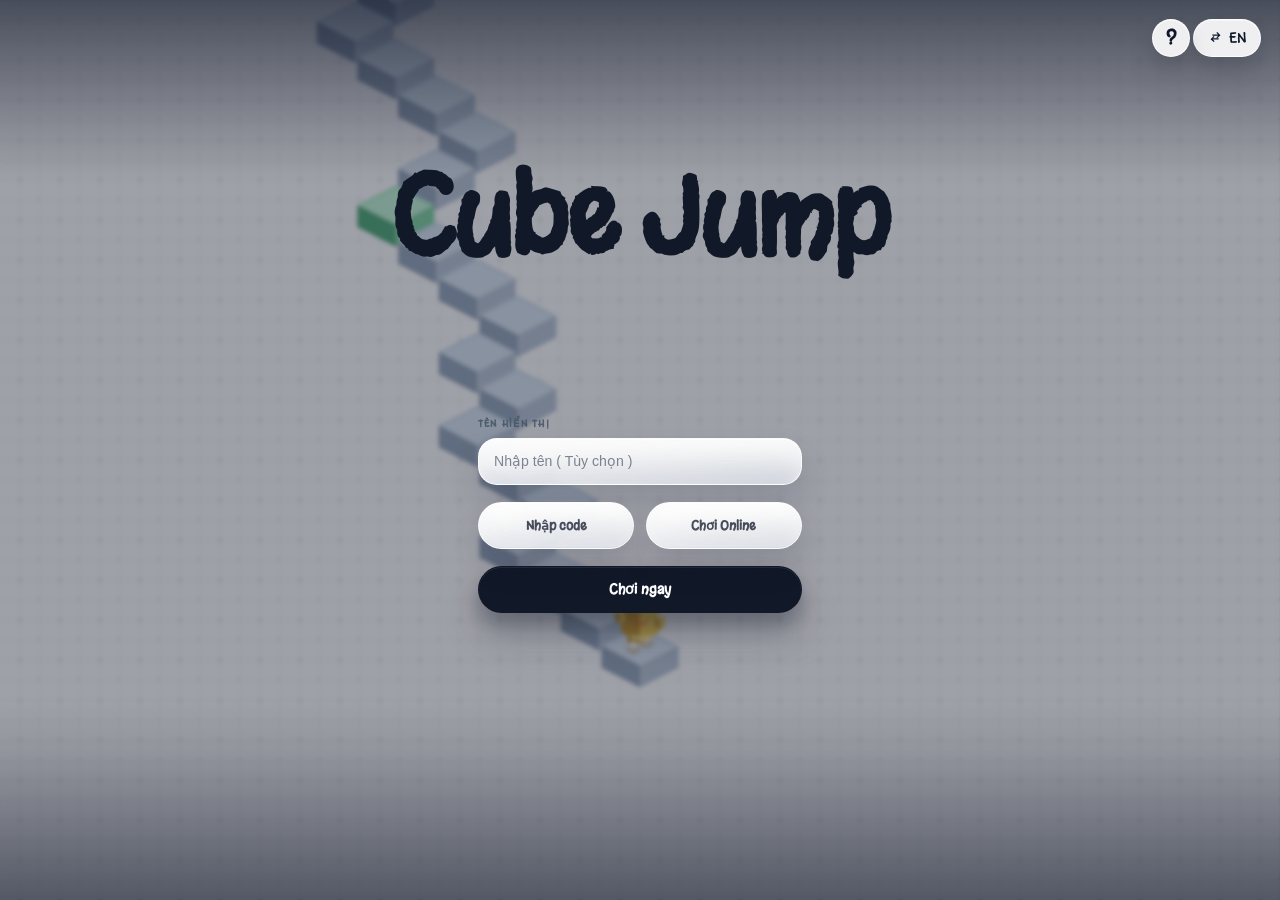
==== index.html @ 80713674 "Extract and format Cube Jump game source code Co-authored-by: Tiengbip6110 <241485693+Tiengbip6110@u" ====
<!DOCTYPE html>
<html lang="vi">

<head>
    <meta charset="UTF-8">
    <meta name="viewport" content="width=device-width, initial-scale=1, viewport-fit=cover">
    <meta name="theme-color" content="#ffffff">
    <meta http-equiv="Cache-Control" content="no-store">
    <meta name="google-adsense-account" content="ca-pub-4612053611562290">
    <title>Cube Jump</title>
    <meta name="description" content="Cube Jump offline web edition.">
    <script async src="https://pagead2.googlesyndication.com/pagead/js/adsbygoogle.js?client=ca-pub-4612053611562290" crossorigin="anonymous"></script>
    <link rel="preconnect" href="https://fonts.googleapis.com">
    <link rel="preconnect" href="https://fonts.gstatic.com" crossorigin>
    <link href="https://fonts.googleapis.com/css2?family=Margarine&display=swap" rel="stylesheet">
    <link rel="stylesheet" href="style.css">
</head>

<body>
    <div id="app-shell">
        <div id="game-wrapper">
            <div class="circuit-bg" aria-hidden="true"></div>
            <canvas id="gameCanvas"></canvas>
            <div class="scene-vignette"></div>

            <section id="startScreen" class="screen home-screen">
                <button id="langToggleBtn" class="home-lang-btn" type="button" aria-label="Chuyển ngôn ngữ">
                    <svg viewBox="0 0 24 24" aria-hidden="true">
                        <path d="M7 7h9.2l-2.8-2.8L14.8 3 20 8.2l-5.2 5.1-1.4-1.4L16.2 9H7Zm10 8H7.8l2.8 2.8-1.4 1.4L4 14.8l5.2-5.1 1.4 1.4L7.8 13H17Z"></path>
                    </svg>
                    <span id="langToggleLabel">EN</span>
                </button>
                <button id="helpBtn" class="home-help-btn" type="button" aria-label="Cách chơi">?</button>
                <div id="helpPanel" class="help-panel hidden" role="dialog" aria-modal="false" aria-labelledby="helpPanelTitle">
                    <h2 id="helpPanelTitle">Cách chơi</h2>
                    <p id="helpPanelText">Chạm trái hoặc phải để nhảy đúng hướng. Block đã đi qua sẽ rơi; từ bước 5, đứng quá lâu làm block hiện tại sụp. Online bắt đầu rơi khi tất cả người chơi qua bước 10, timer tính theo người đi sau cùng.</p>
                </div>
                <div class="home-center">
                    <h1 class="game-title-big">Cube Jump</h1>
                    <div class="home-actions-wrapper">
                        <label class="username-field" for="usernameInput">
                            <span id="usernameLabel" class="username-label">Tên hiển thị</span>
                            <input id="usernameInput" class="username-input" type="text" maxlength="24" inputmode="text" autocomplete="off" autocorrect="off" autocapitalize="words" spellcheck="false" placeholder="Nhập tên hiển thị (không bắt buộc)">
                        </label>
                        <div class="home-online-actions">
                            <button id="homeJoinRoomBtn" class="ghost-btn hero-play room-btn" type="button">Nhập code</button>
                            <button id="playOnlineBtn" class="ghost-btn hero-play room-btn" type="button">
                                <span id="playOnlineBtnLabel">Tạo phòng</span>
                            </button>
                        </div>
                        <button id="playOfflineBtn" class="play-btn hero-play">Chơi ngay</button>
                    </div>
                </div>
            </section>

            <section id="gameOverScreen" class="screen hidden">
                <div class="gameover-simple">
                    <button id="menuBtn" class="home-icon-btn" aria-label="Home">
                        <svg viewBox="0 0 50.6 45.33" aria-hidden="true">
                            <path fill="currentColor" d="m49.6,23.21L28.14,1.19c-1.56-1.59-4.12-1.59-5.68,0L1,23.21c-2.16,2.22-.59,5.95,2.51,5.95h3.53v14.19c0,1.09.89,1.98,1.97,1.98h8.02c1.09,0,1.97-.89,1.97-1.98v-12.13c0-1.14.93-2.06,2.06-2.06h8.48c1.14,0,2.06.92,2.06,2.06v12.13c0,1.09.88,1.98,1.97,1.98h8.02c1.08,0,1.97-.89,1.97-1.97v-14.2h3.53c3.1,0,4.67-3.73,2.51-5.95Zm-29.57-10.66l-7.54,7.81c-.29.3-.68.45-1.08.45-.37,0-.75-.14-1.04-.42-.59-.57-.61-1.52-.04-2.12l7.54-7.81c.57-.59,1.52-.61,2.12-.04.59.58.61,1.53.04,2.13Zm4-4.13l-.87.86c-.29.29-.67.44-1.06.44s-.76-.15-1.06-.44c-.58-.59-.58-1.53,0-2.12l.87-.87c.59-.58,1.54-.58,2.12,0,.59.59.59,1.54,0,2.13Z"></path>
                        </svg>
                    </button>
                    <div class="gameover-scores">
                        <div class="gameover-score-main">
                            <span id="scoreLabel" class="gameover-label">Điểm</span>
                            <strong id="finalScore" class="gameover-value">0</strong>
                        </div>
                        <div class="gameover-score-best">
                            <span id="bestLabel" class="gameover-label">Kỷ lục</span>
                            <strong id="bestScore" class="gameover-best-value">0</strong>
                        </div>
                    </div>
                    <div class="gameover-actions">
                        <div id="gameoverRespawn" class="gameover-respawn hidden">
                            <p id="continueInfo" class="continue-info hidden">Tiếp tục từ checkpoint</p>
                            <button id="watchAdBtn" class="ghost-btn compact-play revive-chip hidden" type="button">
                                <span class="watch-ad-label">Hồi sinh chơi tiếp</span>
                            </button>
                        </div>
                        <button id="playOnlineDeathBtn" class="ghost-btn compact-play room-btn" type="button" aria-label="Create room">
                            <span id="playOnlineDeathLabel">Tạo phòng</span>
                        </button>
                        <button id="retryBtn" class="play-btn compact-play liquid-chip">Chơi lại</button>
                        <button id="leaveRoomDeathBtn" class="ghost-btn compact-play hidden" type="button">Rời phòng</button>
                    </div>
                </div>
            </section>

            <div id="hud" class="hidden">
                <button id="hudHomeBtn" class="hud-home-btn" type="button" aria-label="Home">
                    <svg viewBox="0 0 50.6 45.33" aria-hidden="true">
                        <path fill="currentColor" d="m49.6,23.21L28.14,1.19c-1.56-1.59-4.12-1.59-5.68,0L1,23.21c-2.16,2.22-.59,5.95,2.51,5.95h3.53v14.19c0,1.09.89,1.98,1.97,1.98h8.02c1.09,0,1.97-.89,1.97-1.98v-12.13c0-1.14.93-2.06,2.06-2.06h8.48c1.14,0,2.06.92,2.06,2.06v12.13c0,1.09.88,1.98,1.97,1.98h8.02c1.08,0,1.97-.89,1.97-1.97v-14.2h3.53c3.1,0,4.67-3.73,2.51-5.95Zm-29.57-10.66l-7.54,7.81c-.29.3-.68.45-1.08.45-.37,0-.75-.14-1.04-.42-.59-.57-.61-1.52-.04-2.12l7.54-7.81c.57-.59,1.52-.61,2.12-.04.59.58.61,1.53.04,2.13Zm4-4.13l-.87.86c-.29.29-.67.44-1.06.44s-.76-.15-1.06-.44c-.58-.59-.58-1.53,0-2.12l.87-.87c.59-.58,1.54-.58,2.12,0,.59.59.59,1.54,0,2.13Z"></path>
                    </svg>
                </button>
                <div id="bestScoreHud" class="best-score-hud">Kỷ lục: 0</div>
                <div id="scoreHud" class="score-hud">Điểm: 0</div>
                <div id="roomHud" class="room-hud hidden">
                    <div class="room-hud-body">
                        <ul id="roomHudPlayers" class="room-hud-players"></ul>
                    </div>
                </div>
            </div>

            <div id="recordToast" class="record-toast hidden">Kỷ lục mới!</div>

            <div id="touchControls" class="hidden">
                <button id="leftControlBtn" type="button" aria-label="Nhảy trái"></button>
                <button id="rightControlBtn" type="button" aria-label="Nhảy phải"></button>
            </div>

            <section id="roomModal" class="screen room-modal hidden" aria-hidden="true">
                <div class="room-modal-card">
                    <div id="roomJoinView" class="room-view room-popup-view hidden" hidden aria-hidden="true">
                        <div class="room-join-section">
                            <label class="room-join-label" for="homeJoinRoomCodeInput">Nhập code</label>
                            <input id="homeJoinRoomCodeInput" class="room-join-input" type="text" maxlength="6" inputmode="text" enterkeyhint="go" lang="en" autocomplete="off" autocorrect="off" autocapitalize="characters" spellcheck="false" placeholder="Nhập code">
                            <span id="roomJoinFeedback" class="room-join-feedback"></span>
                            <button id="joinRoomSubmitBtnMain" class="play-btn room-action-btn" type="button">Vào</button>
                        </div>
                    </div>

                    <div id="roomNoticeView" class="room-view room-popup-view hidden" hidden aria-hidden="true">
                        <div class="room-notice-card">
                            <p id="roomNoticeText" class="room-notice-text"></p>
                        </div>
                    </div>

                    <div id="roomWaitingView" class="room-view room-popup-view">
                        <div class="room-code-section">
                            <p id="roomCodeLabel" class="room-code-label-sm">Mã phòng</p>
                            <div class="room-code-inline">
                                <strong id="roomCodeValue" class="room-code-big">------</strong>
                                <button id="copyRoomCodeBtn" class="room-copy-icon-btn" type="button" aria-label="Copy room code">
                                    <svg viewBox="0 0 24 24" aria-hidden="true">
                                        <path d="M9 9h10v11H9z"></path>
                                        <path d="M5 4h10v3H8v8H5z"></path>
                                    </svg>
                                </button>
                            </div>
                            <span id="roomCopyStatus" class="room-copy-feedback"></span>
                        </div>

                        <div class="room-members-section">
                            <div class="room-members-header">
                                <span id="roomPlayerCount" class="room-members-count-text">Players 0/6</span>
                            </div>
                            <ul id="roomPlayerList" class="room-members-list"></ul>
                        </div>

                        <div class="room-actions-row">
                            <p id="roomStartHint" class="room-start-hint"></p>
                            <button id="roomBackBtn" class="room-head-btn room-exit-btn" type="button" aria-label="Leave room">
                                <svg viewBox="0 0 24 24" aria-hidden="true">
                                    <path d="M10.8 4.8a1 1 0 0 1 1.4 1.4L8.4 10H17a1 1 0 1 1 0 2H8.4l3.8 3.8a1 1 0 0 1-1.4 1.4l-5.5-5.5a1 1 0 0 1 0-1.4Z"></path>
                                </svg>
                            </button>
                            <button id="playNowBtn" class="play-btn room-action-btn" type="button">Bắt đầu</button>
                        </div>
                    </div>

                </div>
            </section>

            <section id="systemPopup" class="system-popup hidden" aria-hidden="true">
                <div class="system-popup-card" role="alertdialog" aria-modal="true" aria-labelledby="systemPopupTitle">
                    <div class="system-popup-copy">
                        <h2 id="systemPopupTitle" class="system-popup-title">Room Connection</h2>
                        <p id="systemPopupText" class="system-popup-text"></p>
                    </div>
                </div>
            </section>
        </div>
    </div>


    <script>
        window.__cubeJumpAdsConfig = {
            rewardedAdUnitPath: "/YOUR_NETWORK_CODE/cubejump_rewarded",
            debug: false
        };

        (function() {
            const state = {
                slot: null,
                rewardGranted: false,
                onRewarded: null,
                onDismissed: null,
                onFailed: null,
                configured: false,
                initialized: false
            };

            function cleanupSlot() {
                if (!window.googletag || !state.slot) return;
                try {
                    window.googletag.destroySlots([state.slot]);
                } catch (error) {
                    console.warn("[CubeJumpAds] Failed to destroy rewarded slot", error);
                }
                state.slot = null;
            }

            function resetState() {
                state.rewardGranted = false;
                state.onRewarded = null;
                state.onDismissed = null;
                state.onFailed = null;
                cleanupSlot();
            }

            function fail(error) {
                const callback = state.onFailed;
                resetState();
                callback?.(error instanceof Error ? error : new Error(String(error || "Rewarded ad failed")));
            }

            window.googletag = window.googletag || {
                cmd: []
            };

            function ensureServices() {
                if (state.initialized) return;

                window.googletag.cmd.push(function() {
                    if (state.initialized) return;
                    const pubads = window.googletag.pubads();

                    pubads.addEventListener("rewardedSlotReady", function(event) {
                        if (event.slot !== state.slot) return;
                        event.makeRewardedVisible();
                    });

                    pubads.addEventListener("rewardedSlotGranted", function(event) {
                        if (event.slot !== state.slot) return;
                        state.rewardGranted = true;
                        state.onRewarded?.();
                    });

                    pubads.addEventListener("rewardedSlotClosed", function(event) {
                        if (event.slot !== state.slot) return;
                        const dismissed = !state.rewardGranted;
                        const onDismissed = state.onDismissed;
                        resetState();
                        if (dismissed) onDismissed?.();
                    });

                    pubads.addEventListener("slotRenderEnded", function(event) {
                        if (event.slot !== state.slot) return;
                        if (event.isEmpty) {
                            fail(new Error("Rewarded ad inventory is empty"));
                        }
                    });

                    window.googletag.enableServices();
                    state.initialized = true;
                });
            }

            function isConfigured() {
                const adUnitPath = window.__cubeJumpAdsConfig?.rewardedAdUnitPath || "";
                state.configured = !!adUnitPath && !adUnitPath.includes("YOUR_NETWORK_CODE");
                return state.configured;
            }

            window.__showRewardedAd = function({
                onRewarded,
                onDismissed,
                onFailed
            } = {}) {
                if (!isConfigured()) {
                    onFailed?.(new Error("Missing rewarded ad unit path. Set window.__cubeJumpAdsConfig.rewardedAdUnitPath in index.html."));
                    return;
                }

                if (!window.googletag || !window.googletag.enums?.OutOfPageFormat?.REWARDED) {
                    onFailed?.(new Error("Google Publisher Tag is not ready or rewarded ads are unsupported on this device/browser."));
                    return;
                }

                if (state.slot) {
                    onFailed?.(new Error("Another rewarded ad is already loading or showing."));
                    return;
                }

                ensureServices();

                window.googletag.cmd.push(function() {
                    const adUnitPath = window.__cubeJumpAdsConfig.rewardedAdUnitPath;
                    const slot = window.googletag.defineOutOfPageSlot(adUnitPath, window.googletag.enums.OutOfPageFormat.REWARDED);

                    if (!slot) {
                        onFailed?.(new Error("This page does not support rewarded ads for the current device/browser."));
                        return;
                    }

                    state.slot = slot;
                    state.rewardGranted = false;
                    state.onRewarded = typeof onRewarded === "function" ? onRewarded : null;
                    state.onDismissed = typeof onDismissed === "function" ? onDismissed : null;
                    state.onFailed = typeof onFailed === "function" ? onFailed : null;

                    slot.addService(window.googletag.pubads());
                    window.googletag.display(slot);
                });
            };

            window.__cubeJumpAdsDebug = {
                resetState
            };
        })();
    </script>

    <script src="game.js"></script>


</body>

</html>
---- style.css ----
* {
    box-sizing: border-box;
    margin: 0;
    padding: 0;
}

:root {
    --bg: #ffffff;
    --ink: #1f2937;
    --ink-soft: rgba(31, 41, 55, 0.72);
    --border: rgba(17, 24, 39, 0.08);
    --shadow: 0 12px 28px rgba(17, 24, 39, 0.12);
    --btn-shadow-soft:
        0 10px 18px rgba(15, 23, 42, 0.12),
        0 22px 34px rgba(15, 23, 42, 0.08),
        0 1px 0 rgba(255, 255, 255, 0.46) inset;
    --btn-shadow-soft-hover:
        0 12px 22px rgba(15, 23, 42, 0.15),
        0 26px 38px rgba(15, 23, 42, 0.1),
        0 1px 0 rgba(255, 255, 255, 0.38) inset;
    --btn-shadow-dark:
        0 12px 20px rgba(3, 7, 18, 0.28),
        0 24px 40px rgba(15, 23, 42, 0.18),
        0 1px 0 rgba(255, 255, 255, 0.08) inset;
    --btn-shadow-dark-hover:
        0 14px 24px rgba(3, 7, 18, 0.32),
        0 28px 42px rgba(15, 23, 42, 0.2),
        0 1px 0 rgba(255, 255, 255, 0.1) inset;

    --ui-scale: 0.94;
    --font-pixel: "Margarine", "Trebuchet MS", "Segoe UI", sans-serif;
    --safe-top: env(safe-area-inset-top, 0px);
    --safe-right: env(safe-area-inset-right, 0px);
    --safe-bottom: env(safe-area-inset-bottom, 0px);
    --safe-left: env(safe-area-inset-left, 0px);
    --home-title-size: clamp(56px, 10vw, 104px);
}

html,
body {
    width: 100%;
    min-height: 100%;
    min-height: 100svh;
    min-height: 100dvh;
    overflow: hidden;
    background: var(--bg);
    color: var(--ink);
    font-family: var(--font-pixel);
    font-size: calc(16px * var(--ui-scale));
    overscroll-behavior: none;
}

button {
    border: 0;
    background: transparent;
    cursor: pointer;
    font: inherit;
    touch-action: manipulation;
    -webkit-tap-highlight-color: transparent;
}

button:focus-visible,
input:focus-visible,
select:focus-visible {
    outline: 3px solid rgba(37, 99, 235, 0.72);
    outline-offset: 3px;
}

#app-shell,
#game-wrapper {
    position: relative;
    width: 100%;
    height: 100vh;
    height: 100svh;
    height: 100dvh;
    min-height: 100svh;
    min-height: 100dvh;
    overflow: hidden;
}

#game-wrapper::after {
    content: "";
    position: absolute;
    inset: 0 0 auto 0;
    height: 20vh;
    z-index: 3;
    pointer-events: none;
    background: linear-gradient(180deg, rgba(15, 23, 42, 0.58) 0%, rgba(15, 23, 42, 0.34) 38%, rgba(15, 23, 42, 0.14) 72%, rgba(15, 23, 42, 0) 100%);
}

#game-wrapper::before {
    content: "";
    position: absolute;
    inset: auto 0 0 0;
    height: 22vh;
    z-index: 3;
    pointer-events: none;
    background: linear-gradient(0deg, rgba(15, 23, 42, 0.5) 0%, rgba(15, 23, 42, 0.26) 42%, rgba(15, 23, 42, 0.08) 76%, rgba(15, 23, 42, 0) 100%);
}

.circuit-bg {
    position: absolute;
    inset: 0;
    z-index: 0;
    pointer-events: none;
    background-color: #ffffff;
    background-image:
        repeating-linear-gradient(0deg, transparent, transparent 19px, rgba(75, 85, 99, 0.08) 19px, rgba(75, 85, 99, 0.08) 20px, transparent 20px, transparent 39px, rgba(75, 85, 99, 0.08) 39px, rgba(75, 85, 99, 0.08) 40px),
        repeating-linear-gradient(90deg, transparent, transparent 19px, rgba(75, 85, 99, 0.08) 19px, rgba(75, 85, 99, 0.08) 20px, transparent 20px, transparent 39px, rgba(75, 85, 99, 0.08) 39px, rgba(75, 85, 99, 0.08) 40px),
        radial-gradient(circle at 20px 20px, rgba(55, 65, 81, 0.12) 2px, transparent 2px),
        radial-gradient(circle at 40px 40px, rgba(55, 65, 81, 0.12) 2px, transparent 2px);
    background-size: 40px 40px;
}

#gameCanvas,
.scene-vignette,
.screen,
#hud,
#touchControls {
    position: absolute;
    inset: 0;
}

#gameCanvas {
    z-index: 1;
    width: 100%;
    height: 100%;
    display: block;
    touch-action: none;
}

.scene-vignette {
    z-index: 2;
    pointer-events: none;
}

.screen {
    z-index: 5;
    transition: opacity 0.22s ease, transform 0.22s ease;
}

.hidden {
    opacity: 0;
    pointer-events: none;
    transform: translateY(10px);
}

.screen.hidden,
#hud.hidden,
#touchControls.hidden,
.room-modal.hidden {
    display: none !important;
}

.room-view.hidden,
#hud .hidden {
    display: none !important;
}

.home-screen,
#gameOverScreen {
    display: grid;
    place-items: center;
    padding:
        max(calc(20px * var(--ui-scale)), var(--safe-top)) max(calc(16px * var(--ui-scale)), var(--safe-right)) max(calc(20px * var(--ui-scale)), var(--safe-bottom)) max(calc(16px * var(--ui-scale)), var(--safe-left));
}

.home-lang-btn {
    position: absolute;
    top: calc(20px * var(--ui-scale));
    right: calc(20px * var(--ui-scale));
    z-index: 7;
    display: inline-flex;
    align-items: center;
    justify-content: center;
    gap: 6px;
    min-width: 68px;
    min-height: 38px;
    padding: 0 10px;
    border-radius: 999px;
    border: 1px solid rgba(255, 255, 255, 0.9);
    background: rgba(255, 255, 255, 0.9);
    box-shadow: var(--btn-shadow-soft);
    color: #0f172a;
    pointer-events: auto;
    touch-action: manipulation;
    user-select: none;
    -webkit-tap-highlight-color: transparent;
}

.home-help-btn {
    position: absolute;
    top: calc(20px * var(--ui-scale));
    right: calc(96px * var(--ui-scale));
    z-index: 7;
    width: 38px;
    height: 38px;
    display: inline-grid;
    place-items: center;
    border-radius: 999px;
    border: 1px solid rgba(255, 255, 255, 0.9);
    background: rgba(255, 255, 255, 0.9);
    box-shadow: var(--btn-shadow-soft);
    color: #0f172a;
    font-size: 19px;
    font-weight: 900;
    line-height: 1;
    pointer-events: auto;
    touch-action: manipulation;
    user-select: none;
    -webkit-tap-highlight-color: transparent;
}

.help-panel {
    position: absolute;
    top: calc(66px * var(--ui-scale));
    right: calc(20px * var(--ui-scale));
    z-index: 8;
    width: min(calc(100vw - 40px), 300px);
    padding: 12px 14px;
    border-radius: 14px;
    border: 1px solid rgba(255, 255, 255, 0.78);
    background: rgba(15, 23, 42, 0.88);
    box-shadow: 0 18px 42px rgba(15, 23, 42, 0.22);
    color: rgba(248, 250, 252, 0.96);
    pointer-events: auto;
}

.help-panel.hidden {
    display: none;
}

.help-panel h2 {
    margin: 0 0 6px;
    font-size: 14px;
    line-height: 1.2;
}

.help-panel p {
    margin: 0;
    font-size: 13px;
    line-height: 1.42;
}

.home-lang-btn>* {
    pointer-events: none;
}

.home-lang-btn svg {
    width: 15px;
    height: 15px;
    fill: currentColor;
}

.home-screen {
    display: flex;
    flex-direction: column;
    align-items: center;
    justify-content: center;
    padding:
        max(calc(24px * var(--ui-scale)), var(--safe-top)) max(calc(28px * var(--ui-scale)), var(--safe-right)) max(calc(24px * var(--ui-scale)), var(--safe-bottom)) max(calc(28px * var(--ui-scale)), var(--safe-left));
    /* Dark overlay để home UI nổi bật — chỉ áp dụng ở home screen */
    background: rgba(5, 10, 28, 0.38);
    backdrop-filter: blur(2px);
    -webkit-backdrop-filter: blur(2px);
}

#gameOverScreen {
    align-content: center;
    justify-items: center;
    gap: 14px;
    background: rgba(15, 23, 42, 0.03);
    backdrop-filter: blur(1.5px);
    -webkit-backdrop-filter: blur(1.5px);
}

.home-center {
    display: flex;
    flex-direction: column;
    align-items: center;
    justify-content: center;
    gap: clamp(24px, 4vh, 42px);
    width: 100%;
    max-width: 520px;
    margin: auto 0;
    padding: clamp(20px, 4vw, calc(32px * var(--ui-scale))) 0;
    text-align: center;
}

.home-actions-wrapper {
    display: flex;
    flex-direction: column;
    width: 100%;
    max-width: 420px;
    gap: calc(18px * var(--ui-scale));
    align-items: center;
    padding: 0 clamp(16px, 8vw, 48px);
    /* co giãn theo chiều rộng màn hình */
}

.home-online-actions {
    display: grid;
    grid-template-columns: repeat(2, minmax(0, 1fr));
    gap: calc(12px * var(--ui-scale));
    width: 100%;
    max-width: 420px;
    align-items: stretch;
    justify-self: center;
}

.home-online-actions>* {
    width: 100%;
    min-width: 0;
    justify-self: stretch;
}

#playOfflineBtn {
    width: 100%;
    max-width: 420px;
    justify-self: center;
}

.username-field {
    width: 100%;
    max-width: 420px;
    display: grid;
    gap: 8px;
    justify-items: start;
    justify-self: center;
}

.username-label {
    font-size: calc(11px * var(--ui-scale));
    font-weight: 700;
    letter-spacing: 0.12em;
    text-transform: uppercase;
    color: rgba(71, 85, 105, 0.88);
}

.username-input {
    width: 100%;
    min-height: calc(50px * var(--ui-scale));
    padding: 0 calc(16px * var(--ui-scale));
    border-radius: calc(20px * var(--ui-scale));
    border: 1px solid rgba(255, 255, 255, 0.82);
    background:
        linear-gradient(180deg, rgba(255, 255, 255, 0.88), rgba(255, 255, 255, 0.66)),
        linear-gradient(135deg, rgba(255, 255, 255, 0.7), rgba(191, 219, 254, 0.28));
    box-shadow:
        0 18px 34px rgba(15, 23, 42, 0.14),
        0 12px 20px rgba(255, 255, 255, 0.62) inset,
        0 -10px 18px rgba(148, 163, 184, 0.16) inset,
        0 1px 0 rgba(255, 255, 255, 0.92) inset;
    backdrop-filter: blur(20px) saturate(155%);
    -webkit-backdrop-filter: blur(20px) saturate(155%);
    color: #0f172a;
    font-size: calc(15px * var(--ui-scale));
    outline: none;
    transition: transform 0.18s ease, border-color 0.18s ease, box-shadow 0.18s ease, background 0.18s ease;
}

.username-input:focus {
    transform: translateY(-1px);
    border-color: rgba(255, 255, 255, 0.92);
    box-shadow:
        0 22px 38px rgba(15, 23, 42, 0.16),
        0 0 0 4px rgba(191, 219, 254, 0.22),
        0 10px 18px rgba(255, 255, 255, 0.52) inset,
        0 -10px 18px rgba(148, 163, 184, 0.14) inset,
        0 1px 0 rgba(255, 255, 255, 0.9) inset;
}

.username-input.invalid {
    border-color: rgba(220, 38, 38, 0.48);
    box-shadow: 0 0 0 4px rgba(248, 113, 113, 0.14);
}

.username-input::placeholder {
    color: rgba(51, 65, 85, 0.62);
}

.username-hint {
    min-height: 0;
    width: min(100%, 360px);
    color: rgba(71, 85, 105, 0.78);
    font-size: calc(11px * var(--ui-scale));
    line-height: 1.5;
}

.username-hint:empty {
    display: none;
}

.username-hint.invalid {
    color: #b91c1c;
}

.game-title-big {
    font-family: var(--font-pixel);
    font-size: var(--home-title-size);
    line-height: 0.9;
    letter-spacing: -0.02em;
    color: #111827;
    transform: translateY(calc(-124px * var(--ui-scale)));
}

.play-btn,
.ghost-btn {
    min-width: 0;
    min-height: calc(50px * var(--ui-scale));
    padding: 0 calc(22px * var(--ui-scale));
    border-radius: 999px;
    border: 1px solid rgba(17, 24, 39, 0.12);
    box-shadow: var(--btn-shadow-soft);
    transition: transform 0.18s ease, box-shadow 0.18s ease, background 0.18s ease;
}

.play-btn:hover,
.ghost-btn:hover {
    transform: translateY(-1px);
    box-shadow: var(--btn-shadow-soft-hover);
}

.play-btn {
    background: #111827;
    color: #ffffff;
    font-size: calc(15px * var(--ui-scale));
    font-weight: 700;
    box-shadow: var(--btn-shadow-dark);
}

.ghost-btn {
    background: rgba(255, 255, 255, 0.82);
    color: rgba(30, 41, 59, 0.88);
    font-size: calc(14px * var(--ui-scale));
    font-weight: 700;
}

.hero-play {
    min-width: 0;
    width: 100%;
}

#homeJoinRoomBtn,
#playOnlineBtn {
    position: relative;
    overflow: hidden;
    border-color: rgba(255, 255, 255, 0.84);
    background:
        linear-gradient(180deg, rgba(255, 255, 255, 0.9), rgba(255, 255, 255, 0.68)),
        linear-gradient(135deg, rgba(255, 255, 255, 0.72), rgba(191, 219, 254, 0.3));
    box-shadow:
        0 18px 30px rgba(15, 23, 42, 0.14),
        0 12px 20px rgba(255, 255, 255, 0.6) inset,
        0 -10px 18px rgba(148, 163, 184, 0.16) inset,
        0 1px 0 rgba(255, 255, 255, 0.92) inset;
    backdrop-filter: blur(20px) saturate(155%);
    -webkit-backdrop-filter: blur(20px) saturate(155%);
    color: rgba(15, 23, 42, 0.9);
}

#homeJoinRoomBtn::before,
#playOnlineBtn::before {
    content: "";
    position: absolute;
    inset: 1px;
    border-radius: inherit;
    pointer-events: none;
    background: linear-gradient(180deg, rgba(255, 255, 255, 0.46), rgba(255, 255, 255, 0.14) 42%, rgba(255, 255, 255, 0.2));
    opacity: 1;
}

#homeJoinRoomBtn:hover,
#playOnlineBtn:hover {
    border-color: rgba(255, 255, 255, 0.92);
    box-shadow:
        0 22px 36px rgba(15, 23, 42, 0.16),
        0 12px 20px rgba(255, 255, 255, 0.52) inset,
        0 -10px 18px rgba(148, 163, 184, 0.14) inset,
        0 1px 0 rgba(255, 255, 255, 0.92) inset;
    color: rgba(2, 6, 23, 0.96);
}

.play-btn>*,
.ghost-btn>*,
.room-btn>*,
.revive-chip>*,
.home-icon-btn>*,
.hud-home-btn>*,
.room-head-btn>*,
.room-copy-icon-btn>* {
    pointer-events: none;
}


#hud {
    z-index: 7;
    position: absolute;
    inset: 0;
    padding: 0;
    pointer-events: none;
}

.hud-home-btn {
    position: absolute;
    top: calc(16px * var(--ui-scale));
    right: calc(18px * var(--ui-scale));
    left: auto;
    z-index: 8;
    display: inline-flex;
    align-items: center;
    justify-content: center;
    width: 48px;
    height: 48px;
    border-radius: 999px;
    background: rgba(255, 255, 255, 0.84);
    border: 1px solid rgba(17, 24, 39, 0.08);
    box-shadow: 0 10px 22px rgba(17, 24, 39, 0.08);
    color: #111827;
    pointer-events: auto;
}

.hud-home-btn svg {
    width: 20px;
    height: 20px;
    fill: currentColor;
}

.best-score-hud,
.score-hud {
    position: absolute;
    pointer-events: none;
    white-space: nowrap;
}

.best-score-hud {
    top: max(calc(18px * var(--ui-scale)), calc(var(--safe-top) + 18px));
    left: max(calc(18px * var(--ui-scale)), calc(var(--safe-left) + 18px));
    min-height: calc(38px * var(--ui-scale));
    padding: calc(8px * var(--ui-scale)) calc(18px * var(--ui-scale));
    border-radius: 999px;
    background:
        linear-gradient(180deg, rgba(255, 255, 255, 0.74), rgba(255, 255, 255, 0.38)),
        linear-gradient(135deg, rgba(255, 255, 255, 0.42), rgba(226, 232, 240, 0.16));
    border: 1px solid rgba(255, 255, 255, 0.76);
    box-shadow:
        0 12px 24px rgba(15, 23, 42, 0.08),
        0 6px 12px rgba(255, 255, 255, 0.46) inset,
        0 1px 0 rgba(255, 255, 255, 0.74) inset;
    backdrop-filter: blur(10px) saturate(130%);
    -webkit-backdrop-filter: blur(10px) saturate(130%);
    font-size: clamp(14px, 1.45vw, 18px);
    font-weight: 800;
    color: rgba(30, 41, 59, 0.88);
    text-align: center;
}

.score-hud {
    top: max(calc(64px * var(--ui-scale)), calc(var(--safe-top) + 64px));
    left: 50%;
    transform: translateX(-50%);
    max-width: calc(100vw - 180px);
    font-size: clamp(56px, 8.8vw, 86px);
    font-weight: 900;
    line-height: 1;
    letter-spacing: -0.03em;
    color: #0f172a;
    text-align: center;
    text-shadow:
        0 3px 18px rgba(255, 255, 255, 0.72),
        0 10px 24px rgba(15, 23, 42, 0.12);
}

.score-hud.bump {
    transform: translateX(-50%) scale(1.03);
}

.score-hud.new-record {
    color: #16a34a;
    text-shadow:
        0 0 18px rgba(134, 239, 172, 0.64),
        0 10px 24px rgba(22, 163, 74, 0.22);
}

.score-hud.record-pop {
    transform: translateX(-50%) scale(1.12);
}

.best-score-hud.new-record {
    color: #ecfdf5;
    background:
        linear-gradient(180deg, rgba(34, 197, 94, 0.94), rgba(22, 163, 74, 0.9)),
        linear-gradient(135deg, rgba(187, 247, 208, 0.42), rgba(21, 128, 61, 0.2));
    border-color: rgba(187, 247, 208, 0.78);
    box-shadow:
        0 14px 28px rgba(22, 163, 74, 0.22),
        0 7px 14px rgba(220, 252, 231, 0.34) inset,
        0 1px 0 rgba(240, 253, 244, 0.72) inset;
}

.best-score-hud.record-pop {
    transform: scale(1.06);
}

.score-hud.checkpoint-pop {
    color: #0f3d66;
    text-shadow:
        0 0 18px rgba(147, 197, 253, 0.56),
        0 10px 24px rgba(59, 130, 246, 0.18);
    transform: translateX(-50%) scale(1.08);
}

.gameover-respawn {
    display: grid;
    gap: 8px;
    justify-items: stretch;
    width: 100%;
    padding: 0;
    margin-top: 0;
}

.compact-play {
    width: 100%;
    min-width: 0;
    min-height: 60px;
}

.continue-info {
    max-width: 100%;
    color: rgba(51, 65, 85, 0.78);
    text-align: center;
    font-size: 12px;
    line-height: 1.45;
    font-weight: 700;
}

.revive-chip {
    display: inline-flex;
    align-items: center;
    justify-content: center;
    gap: 10px;
    width: 100%;
    min-width: 0;
    min-height: 46px;
    padding: 0 18px;
    border-radius: 999px;
    background: rgba(255, 255, 255, 0.96);
    border: 1px solid rgba(15, 23, 42, 0.08);
    box-shadow: 0 14px 24px rgba(15, 23, 42, 0.08);
    font-size: 13px;
    white-space: nowrap;
    transition: transform 0.18s ease, box-shadow 0.18s ease, background-color 0.18s ease;
}

.revive-chip svg {
    width: 18px;
    height: 18px;
    fill: currentColor;
    flex: 0 0 auto;
}

.watch-ad-label {
    display: inline-block;
}

.revive-chip:hover {
    transform: translateY(-1px);
    box-shadow: 0 16px 28px rgba(15, 23, 42, 0.1);
}

.room-hud {
    position: absolute;
    bottom: max(calc(18px * var(--ui-scale)), calc(var(--safe-bottom) + 18px));
    left: max(var(--safe-left), calc(6px * var(--ui-scale)));
    pointer-events: auto;
    width: fit-content;
    min-width: 0;
    max-width: min(calc(100% - 24px), calc(16ch + 14px));
    margin-left: 0;
    margin-right: auto;
    padding: calc(4px * var(--ui-scale)) calc(5px * var(--ui-scale));
    border-radius: calc(13px * var(--ui-scale));
    background: rgba(255, 255, 255, 0.06);
    border: 1px solid rgba(255, 255, 255, 0.14);
    box-shadow: 0 6px 14px rgba(15, 23, 42, 0.025);
    backdrop-filter: blur(4px) saturate(108%);
    -webkit-backdrop-filter: blur(4px) saturate(108%);
    transform-origin: bottom left;
    transition: transform 0.22s ease, box-shadow 0.22s ease, opacity 0.22s ease;
}

.room-hud-body {
    display: grid;
    gap: 4px;
    margin-top: 0;
}

.room-hud-players {
    list-style: none;
    display: grid;
    gap: 2px;
}

.room-hud-players li {
    display: grid;
    grid-template-columns: minmax(0, 12ch) minmax(2ch, max-content);
    align-items: center;
    gap: 3px;
    padding: 0;
}

.room-hud-name {
    min-width: 0;
    max-width: 12ch;
    font-size: calc(11px * var(--ui-scale));
    font-weight: 800;
    color: rgba(15, 23, 42, 0.88);
    white-space: nowrap;
    overflow: hidden;
    text-overflow: ellipsis;
}


.room-hud-score {
    font-size: calc(11px * var(--ui-scale));
    font-weight: 800;
    color: rgba(37, 99, 235, 0.9);
    min-width: 2ch;
    text-align: right;
}

.room-btn {
    display: inline-flex;
    align-items: center;
    justify-content: center;
    gap: 12px;
}

.room-btn svg {
    width: 24px;
    height: 24px;
    fill: currentColor;
    flex: 0 0 auto;
}

.home-icon-btn {
    position: absolute;
    top: 0;
    right: 0;
    display: inline-flex;
    align-items: center;
    justify-content: center;
    width: 48px;
    height: 48px;
    border-radius: 999px;
    background: rgba(255, 255, 255, 0.8);
    border: 1px solid rgba(17, 24, 39, 0.08);
    box-shadow: 0 10px 22px rgba(17, 24, 39, 0.08);
    color: #111827;
}

.home-icon-btn svg {
    width: 20px;
    height: 20px;
    fill: currentColor;
}

.liquid-chip {
    border-radius: 999px;
    border: 1px solid rgba(255, 255, 255, 0.68);
    background:
        linear-gradient(180deg, rgba(16, 24, 40, 0.92), rgba(15, 23, 42, 0.88)),
        linear-gradient(135deg, rgba(255, 255, 255, 0.22), rgba(255, 255, 255, 0.04));
    box-shadow:
        0 20px 42px rgba(15, 23, 42, 0.24),
        0 1px 0 rgba(255, 255, 255, 0.32) inset,
        0 -10px 24px rgba(15, 23, 42, 0.18) inset;
    backdrop-filter: blur(20px) saturate(150%);
    -webkit-backdrop-filter: blur(20px) saturate(150%);
    color: #ffffff;
    font-size: clamp(18px, 2.8vw, 22px);
    font-weight: 800;
    letter-spacing: -0.02em;
}

#touchControls button::after {
    display: none;
}

#touchControls {
    z-index: 4;
    display: grid;
    grid-template-columns: 1fr 1fr;
    gap: 0;
    touch-action: none;
}

#touchControls button {
    position: relative;
    width: 100%;
    height: 100%;
    font-size: 0;
    user-select: none;
    -webkit-tap-highlight-color: transparent;
    touch-action: none;
}

#touchControls button::before {
    content: "";
    position: absolute;
    inset: 0;
    opacity: 0.28;
    transition: opacity 0.16s ease, transform 0.16s ease;
}

#touchControls button::after {
    position: absolute;
    bottom: max(26px, env(safe-area-inset-bottom));
    padding: 12px 16px;
    border: 1px solid rgba(17, 24, 39, 0.08);
    border-radius: 999px;
    background: rgba(255, 255, 255, 0.76);
    font-size: 12px;
    letter-spacing: 0.16em;
    text-transform: uppercase;
}

#leftControlBtn::before {
    background:
        radial-gradient(circle at 22% 54%, rgba(31, 41, 55, 0.05), transparent 36%),
        linear-gradient(90deg, rgba(31, 41, 55, 0.04), transparent 74%);
}

#rightControlBtn::before {
    background:
        radial-gradient(circle at 78% 54%, rgba(31, 41, 55, 0.05), transparent 36%),
        linear-gradient(270deg, rgba(31, 41, 55, 0.04), transparent 74%);
}

#leftControlBtn::after {
    content: "←";
    left: 24px;
}

#rightControlBtn::after {
    content: "→";
    right: 24px;
}

#touchControls button:active::before {
    opacity: 0.52;
    transform: scale(0.985);
}


/* ── Room Modal (Popup) ── */

.room-modal {
    z-index: 9;
    display: grid;
    place-items: start center;
    justify-items: center;
    padding:
        max(24svh, calc(var(--safe-top) + 24svh)) max(16px, var(--safe-right)) max(16px, var(--safe-bottom)) max(16px, var(--safe-left));
    background: rgba(15, 23, 42, 0.28);
    backdrop-filter: blur(10px);
    -webkit-backdrop-filter: blur(10px);
}

.room-modal-card {
    position: relative;
    z-index: 1;
    width: min(100%, 420px);
    min-height: 0;
    max-height: min(calc(100svh - 32px - var(--safe-top) - var(--safe-bottom)), 640px);
    max-height: min(calc(100dvh - 32px - var(--safe-top) - var(--safe-bottom)), 640px);
    overflow: auto;
    padding: 24px;
    border-radius: 28px;
    border: 1px solid rgba(255, 255, 255, 0.72);
    background: linear-gradient(180deg, rgba(255, 255, 255, 0.98), rgba(241, 245, 249, 0.96));
    box-shadow: 0 28px 60px rgba(15, 23, 42, 0.28);
    display: grid;
    gap: 18px;
    align-content: start;
}

.room-head-btn {
    display: inline-flex;
    align-items: center;
    justify-content: center;
    width: 48px;
    min-width: 48px;
    min-height: 48px;
    padding: 0;
    border-radius: 999px;
    background: transparent;
    border: 0;
    box-shadow: none;
}

.room-head-btn svg {
    width: 18px;
    height: 18px;
    fill: currentColor;
    flex: 0 0 auto;
}

.room-exit-btn {
    position: static;
    display: inline-flex;
    align-items: center;
    justify-content: center;
    width: 48px;
    height: 48px;
    border-radius: 999px;
    border: 1px solid rgba(17, 24, 39, 0.08);
    background: rgba(255, 255, 255, 0.8);
    color: #111827;
    box-shadow: 0 10px 22px rgba(17, 24, 39, 0.08);
    backdrop-filter: blur(12px);
    -webkit-backdrop-filter: blur(12px);
}

.room-exit-btn svg {
    width: 20px;
    height: 20px;
    fill: currentColor;
}

.room-view {
    display: grid;
    gap: 14px;
}

.room-popup-view {
    display: grid;
    gap: 18px;
}

.room-head-btn:hover,
.room-action-btn:hover {
    box-shadow: none;
}

.room-action-btn {
    min-width: 0;
    width: 100%;
}

.room-action-btn.ghost-btn {
    box-shadow: none;
    background: rgba(226, 232, 255, 0.82);
    border-color: rgba(191, 219, 254, 0.52);
}

.room-action-btn.play-btn {
    box-shadow: none;
}

.room-action-btn.play-btn:hover,
.play-btn:hover {
    box-shadow: none;
}



/* ── Simplified Game Over Screen ── */

.gameover-simple {
    position: relative;
    display: grid;
    gap: 20px;
    width: min(92vw, 340px);
    padding: 0;
    text-align: center;
}

.gameover-simple .home-icon-btn {
    position: absolute;
    top: 0;
    right: 0;
    left: auto;
}

.gameover-scores {
    display: flex;
    align-items: baseline;
    justify-content: center;
    gap: 24px;
    padding: 8px 0;
}

.gameover-score-main,
.gameover-score-best {
    display: grid;
    gap: 4px;
    text-align: center;
}

.gameover-label {
    font-size: 12px;
    font-weight: 700;
    letter-spacing: 0.1em;
    text-transform: uppercase;
    color: rgba(100, 116, 139, 0.78);
}

.gameover-value {
    font-size: clamp(52px, 14vw, 80px);
    line-height: 0.95;
    font-weight: 900;
    letter-spacing: -0.04em;
    color: rgba(17, 24, 39, 0.82);
}

.gameover-best-value {
    font-size: clamp(28px, 7vw, 40px);
    line-height: 1;
    font-weight: 800;
    color: rgba(37, 99, 235, 0.88);
}

.gameover-actions {
    display: grid;
    gap: 10px;
    width: 100%;
    margin-top: 6px;
    justify-items: center;
}

.gameover-actions .gameover-respawn {
    order: 2;
    margin-top: 0;
    margin-bottom: 0;
    width: 100%;
    max-width: 420px;
}

.gameover-actions .compact-play {
    width: 100%;
    max-width: 420px;
    justify-self: center;
}

#playOnlineDeathBtn {
    order: 1;
}

#retryBtn {
    order: 3;
}

#leaveRoomDeathBtn {
    order: 4;
}

/* ── Room Waiting View ── */

.room-code-section {
    display: grid;
    justify-items: center;
    gap: 8px;
    padding: 0;
}

.room-code-label-sm {
    font-size: 11px;
    font-weight: 700;
    letter-spacing: 0.14em;
    text-transform: uppercase;
    color: rgba(100, 116, 139, 0.82);
    margin: 0;
}

.room-code-inline {
    display: flex;
    align-items: center;
    width: 100%;
    justify-content: space-between;
    gap: 12px;
    padding: 12px 14px;
    border-radius: 18px;
    background: rgba(255, 255, 255, 0.92);
    border: 1px solid rgba(226, 232, 240, 0.96);
    box-shadow: 0 12px 24px rgba(15, 23, 42, 0.08);
}

.room-code-big {
    flex: 1 1 auto;
    font-size: clamp(26px, 8vw, 36px);
    line-height: 1;
    letter-spacing: 0.14em;
    text-align: left;
    color: #020617;
    font-weight: 900;
}

.room-copy-icon-btn {
    display: inline-flex;
    align-items: center;
    justify-content: center;
    width: 46px;
    height: 46px;
    border-radius: 14px;
    background: rgba(226, 232, 255, 0.9);
    border: 1px solid rgba(191, 219, 254, 0.48);
    color: #334155;
    cursor: pointer;
    transition: background 0.16s ease;
}

.room-copy-icon-btn:active {
    background: rgba(191, 219, 254, 0.72);
}

.room-copy-icon-btn svg {
    width: 20px;
    height: 20px;
    fill: currentColor;
}

.room-copy-feedback {
    min-height: 18px;
    font-size: 11px;
    font-weight: 700;
    color: rgba(59, 130, 246, 0.88);
    text-align: center;
}

.room-start-hint {
    min-height: 18px;
    margin: 0;
    font-size: 12px;
    font-weight: 700;
    line-height: 1.35;
    text-align: left;
    color: #dc2626;
}

.room-start-hint.is-hidden {
    display: none;
}

@media (pointer: coarse) {

    .username-input,
    #homeJoinRoomBtn,
    #playOnlineBtn,
    .score-hud,
    .room-hud,
    .liquid-chip {
        backdrop-filter: none;
        -webkit-backdrop-filter: none;
    }
}

.room-join-section {
    display: grid;
    gap: 12px;
}

.room-notice-card {
    display: grid;
    place-items: center;
    min-height: 220px;
    padding: 24px 18px;
    border-radius: 24px;
    border: 1px solid rgba(226, 232, 240, 0.9);
    background: rgba(255, 255, 255, 0.94);
    box-shadow: 0 12px 24px rgba(15, 23, 42, 0.08);
}

.room-notice-text {
    margin: 0;
    max-width: 320px;
    font-size: 18px;
    font-weight: 800;
    line-height: 1.45;
    text-align: center;
    color: #dc2626;
}

.room-join-label {
    display: none;
    font-size: 12px;
    font-weight: 800;
    letter-spacing: 0.08em;
    text-transform: uppercase;
    color: rgba(71, 85, 105, 0.86);
}

.room-join-input {
    width: 100%;
    min-height: 54px;
    padding: 0 18px;
    border-radius: 18px;
    border: 1px solid rgba(226, 232, 240, 0.96);
    background: rgba(255, 255, 255, 0.96);
    box-shadow: 0 12px 24px rgba(15, 23, 42, 0.08);
    color: #111827;
    font: inherit;
    font-size: 18px;
    font-weight: 700;
    letter-spacing: 0.14em;
    text-transform: uppercase;
    outline: none;
    transition: border-color 0.18s ease, box-shadow 0.18s ease;
}

.room-join-input:focus {
    border-color: rgba(59, 130, 246, 0.42);
    box-shadow: 0 0 0 4px rgba(191, 219, 254, 0.5);
}

.room-join-feedback {
    min-height: 18px;
    font-size: 12px;
    font-weight: 700;
    text-align: center;
    color: #dc2626;
}

.room-join-actions {
    display: grid;
    grid-template-columns: auto minmax(0, 1fr);
    gap: 10px;
    align-items: center;
}

.room-join-actions .room-action-btn {
    width: 100%;
    min-width: 0;
}

.room-members-section {
    display: grid;
    gap: 12px;
}

.room-members-header {
    display: flex;
    align-items: center;
    justify-content: flex-start;
}

.room-members-count-text {
    font-size: 12px;
    font-weight: 800;
    letter-spacing: 0.08em;
    text-transform: uppercase;
    color: rgba(71, 85, 105, 0.86);
}

.room-members-list {
    list-style: none;
    display: grid;
    gap: 0;
    min-height: 56px;
    max-height: 220px;
    margin: 0;
    padding: 0;
    border-radius: 16px;
    overflow: auto;
    border: 1px solid rgba(226, 232, 240, 0.88);
    background: #ffffff;
    box-shadow: none;
}

.room-member-item {
    display: flex;
    align-items: center;
    justify-content: space-between;
    gap: 10px;
    min-height: 52px;
    padding: 0 16px;
}

.room-member-item+.room-member-item {
    border-top: 1px solid rgba(226, 232, 240, 0.72);
}

.room-member-item.is-self {
    background: rgba(248, 250, 252, 0.72);
}

.room-member-item.is-inactive {
    background: rgba(248, 250, 252, 0.72);
}

.room-member-name {
    font-size: 14px;
    font-weight: 700;
    line-height: 1;
    color: #1e293b;
    min-width: 0;
    white-space: nowrap;
    overflow: hidden;
    text-overflow: ellipsis;
}

.room-member-item.is-inactive .room-member-name {
    color: rgba(71, 85, 105, 0.62);
}

.room-member-badges {
    display: flex;
    align-items: center;
    gap: 6px;
    flex: 0 0 auto;
}

.room-member-host-tag {
    display: inline-flex;
    align-items: center;
    padding: 0;
    border-radius: 0;
    background: transparent;
    color: #b91c1c;
    font-size: 10px;
    font-weight: 800;
    letter-spacing: 0.08em;
    text-transform: uppercase;
}

.player-self-suffix {
    color: #15803d;
}

.player-disconnected-suffix {
    color: inherit;
}

.room-member-status-tag {
    display: inline-flex;
    align-items: center;
    padding: 0;
    border-radius: 0;
    background: transparent;
    color: #b91c1c;
    font-size: 10px;
    font-weight: 800;
    letter-spacing: 0.06em;
    text-transform: uppercase;
}

.room-actions-row {
    display: grid;
    grid-template-columns: auto minmax(0, 1fr);
    gap: 10px;
    align-items: start;
}

.room-actions-row .room-start-hint {
    grid-column: 1 / -1;
    grid-row: 1;
    text-align: center;
}

.room-actions-row .room-exit-btn {
    grid-column: 1;
    grid-row: 2;
    justify-self: start;
}

.room-actions-row .room-action-btn {
    grid-column: 2;
    grid-row: 2;
    width: 100%;
    min-width: 0;
}

.record-toast {
    position: absolute;
    top: 24px;
    left: 50%;
    z-index: 8;
    padding: calc(10px * var(--ui-scale)) calc(16px * var(--ui-scale));
    border-radius: 999px;
    background: rgba(15, 23, 42, 0.9);
    color: #ecfdf5;
    font-size: calc(12px * var(--ui-scale));
    font-weight: 800;
    letter-spacing: 0.08em;
    text-transform: uppercase;
    transform: translateX(-50%) translateY(-8px);
    opacity: 0;
    transition: opacity 0.22s ease, transform 0.22s ease;
    pointer-events: none;
}

.record-toast.visible {
    opacity: 1;
    transform: translateX(-50%) translateY(0);
}

.record-toast.checkpoint-toast {
    background: rgba(15, 118, 190, 0.92);
    color: #eff6ff;
}

@media (max-width: 768px) {
    .home-screen {
        padding:
            max(20px, var(--safe-top)) max(16px, var(--safe-right)) max(20px, var(--safe-bottom)) max(16px, var(--safe-left));
    }

    #gameOverScreen {
        padding:
            max(20px, var(--safe-top)) max(16px, var(--safe-right)) max(20px, var(--safe-bottom)) max(16px, var(--safe-left));
        gap: 12px;
    }

    .home-center {
        gap: 16px;
        margin: auto 0;
        padding: 24px 18px;
        border: none;
        background: none;
        box-shadow: none;
    }

    .home-icon-btn {
        width: 42px;
        height: 42px;
    }

    .home-icon-btn svg {
        width: 18px;
        height: 18px;
    }

    .compact-play {
        width: 100%;
        min-height: 56px;
    }


    #hud {
        padding: 0;
    }

    .hud-home-btn {
        top: 16px;
        right: 16px;
        left: auto;
        width: 42px;
        height: 42px;
    }

    .hud-home-btn svg {
        width: 18px;
        height: 18px;
    }

    .room-hud {
        min-width: 0;
        width: fit-content;
        max-width: min(calc(100% - 24px), calc(15ch + 14px));
        padding: 5px;
        border-radius: 13px;
        bottom: max(var(--safe-bottom), 16px);
        left: max(var(--safe-left), 6px);
    }

    .play-btn,
    .compact-play,
    .hero-play {
        width: 100%;
    }

    .home-online-actions {
        grid-template-columns: repeat(2, minmax(0, 1fr));
        gap: 10px;
    }

    .home-online-actions .hero-play {
        min-width: 0;
        min-height: 48px;
        padding: 0 14px;
        font-size: 13px;
    }



    .gameover-respawn {
        width: min(100%, 320px);
        padding: 0 6px;
        gap: 8px;
    }

    .continue-info {
        max-width: 100%;
        font-size: 11px;
    }

    .revive-chip {
        min-width: 100%;
        font-size: 12px;
    }

    .room-btn {
        padding-left: 14px;
        padding-right: 14px;
        font-size: 14px;
    }

    .room-modal-card {
        width: min(100%, 360px);
        padding: 20px;
        border-radius: 24px;
    }

    .best-score-hud {
        top: max(16px, calc(var(--safe-top) + 16px));
        left: max(16px, calc(var(--safe-left) + 16px));
        min-height: 36px;
        padding: 8px 16px;
        font-size: clamp(13px, 3.2vw, 16px);
    }

    .score-hud {
        top: max(54px, calc(var(--safe-top) + 54px));
        max-width: calc(100vw - 144px);
        font-size: clamp(46px, 11.4vw, 66px);
    }



    #touchControls button::after {
        bottom: max(18px, var(--safe-bottom));
        padding: 10px 12px;
        font-size: 11px;
        letter-spacing: 0.12em;
    }

    #leftControlBtn::after {
        left: 14px;
    }

    #rightControlBtn::after {
        right: 14px;
    }
}

@media (max-width: 480px) {

    .home-screen,
    #gameOverScreen {
        padding:
            max(14px, var(--safe-top)) max(12px, var(--safe-right)) max(14px, var(--safe-bottom)) max(12px, var(--safe-left));
    }

    .home-center {
        border-radius: 0;
        padding: 18px 14px;
        gap: 14px;
        margin: auto 0;
        border: none;
        background: none;
        box-shadow: none;
    }


    .username-label,
    .room-join-label,
    .room-members-count-text,
    .room-code-label-sm {
        font-size: 11px;
    }

    .username-input,
    .room-join-input {
        min-height: 48px;
        font-size: 16px;
    }

    .home-online-actions {
        gap: 8px;
    }

    .home-online-actions .hero-play {
        min-height: 46px;
        padding: 0 10px;
        font-size: 12px;
    }

    .play-btn,
    .ghost-btn,
    .compact-play {
        min-height: 48px;
        padding-inline: 14px;
    }

    .gameover-simple {
        width: min(100%, 320px);
        gap: 16px;
    }

    .gameover-scores {
        gap: 18px;
    }

    .gameover-value {
        font-size: clamp(44px, 13vw, 64px);
    }

    .gameover-best-value {
        font-size: clamp(24px, 7vw, 32px);
    }

    #hud {
        padding: 0;
    }

    .hud-home-btn {
        top: 12px;
        right: 12px;
        left: auto;
        width: 40px;
        height: 40px;
    }

    .score-hud {
        top: max(48px, calc(var(--safe-top) + 48px));
        max-width: calc(100vw - 124px);
        font-size: clamp(42px, 11.8vw, 58px);
    }

    .best-score-hud {
        top: max(12px, calc(var(--safe-top) + 12px));
        left: max(12px, calc(var(--safe-left) + 12px));
        min-height: 34px;
        padding: 7px 14px;
        font-size: 12px;
    }

    .room-hud {
        bottom: max(var(--safe-bottom), 12px);
        left: max(var(--safe-left), 6px);
        width: fit-content;
        min-width: 0;
        max-width: min(calc(100% - 24px), calc(14ch + 12px));
        padding: 5px;
    }

    .room-hud-name,
    .room-hud-score {
        font-size: 10px;
    }

    .room-modal {
        padding:
            max(20svh, calc(var(--safe-top) + 20svh)) max(10px, var(--safe-right)) max(10px, var(--safe-bottom)) max(10px, var(--safe-left));
    }

    .room-modal-card {
        padding: 18px 14px calc(18px + var(--safe-bottom));
        border-radius: 20px;
    }

    .room-title {
        font-size: clamp(20px, 8vw, 28px);
    }

    .room-code-inline {
        gap: 10px;
        padding: 10px 12px;
    }

    .room-code-big {
        font-size: clamp(20px, 8vw, 26px);
        letter-spacing: 0.1em;
    }

    .room-copy-icon-btn {
        width: 42px;
        height: 42px;
    }

    .room-member-item {
        min-height: 48px;
        padding: 0 12px;
    }

    #touchControls button::after {
        bottom: max(12px, var(--safe-bottom));
        padding: 8px 10px;
        font-size: 10px;
    }

    #leftControlBtn::after {
        left: 10px;
    }

    #rightControlBtn::after {
        right: 10px;
    }
}

@media (max-height: 720px) {

    .home-center,
    .gameover-simple {
        margin-top: max(8px, var(--safe-top));
        margin-bottom: max(8px, var(--safe-bottom));
    }

    .home-center {
        gap: 12px;
        padding-top: 18px;
        padding-bottom: 18px;
        justify-content: center;
    }

}




/* Mobile fullscreen: khi browser vào fullscreen mode, fill toàn màn hình */
:fullscreen #app-shell,
:fullscreen #game-wrapper {
    height: 100vh;
    height: 100svh;
    height: 100dvh;
}

:-webkit-full-screen #app-shell,
:-webkit-full-screen #game-wrapper {
    height: 100vh;
    height: 100svh;
    height: 100dvh;
}

.room-hud-players li.is-inactive {
    opacity: 0.62;
}

.system-popup {
    position: fixed;
    left: 50%;
    bottom: calc(18px + var(--safe-bottom) + 52px);
    transform: translateX(-50%);
    z-index: 10000;
    width: max-content;
    max-width: min(calc(100vw - 24px), 360px);
    pointer-events: none;
}

.system-popup.hidden {
    display: none;
}

.system-popup-card {
    width: auto;
    display: grid;
    align-items: center;
    padding: 8px 12px;
    border-radius: 999px;
    background: rgba(15, 23, 42, 0.84);
    border: 1px solid rgba(148, 163, 184, 0.22);
    box-shadow: 0 12px 28px rgba(15, 23, 42, 0.18);
    pointer-events: auto;
}

.system-popup-copy {
    display: grid;
    gap: 1px;
    min-width: 0;
}

.system-popup-title {
    margin: 0;
    font-size: 10px;
    font-weight: 800;
    letter-spacing: 0.08em;
    text-transform: uppercase;
    line-height: 1.2;
    color: rgba(191, 219, 254, 0.92);
}

.system-popup-title:empty {
    display: none;
}

.system-popup-text {
    margin: 0;
    font-size: 12px;
    line-height: 1.25;
    color: rgba(248, 250, 252, 0.96);
    overflow: hidden;
    text-overflow: ellipsis;
}

@media (prefers-reduced-motion: reduce) {

    *,
    *::before,
    *::after {
        animation-duration: 0.01ms !important;
        animation-iteration-count: 1 !important;
        scroll-behavior: auto !important;
        transition-duration: 0.01ms !important;
    }
}
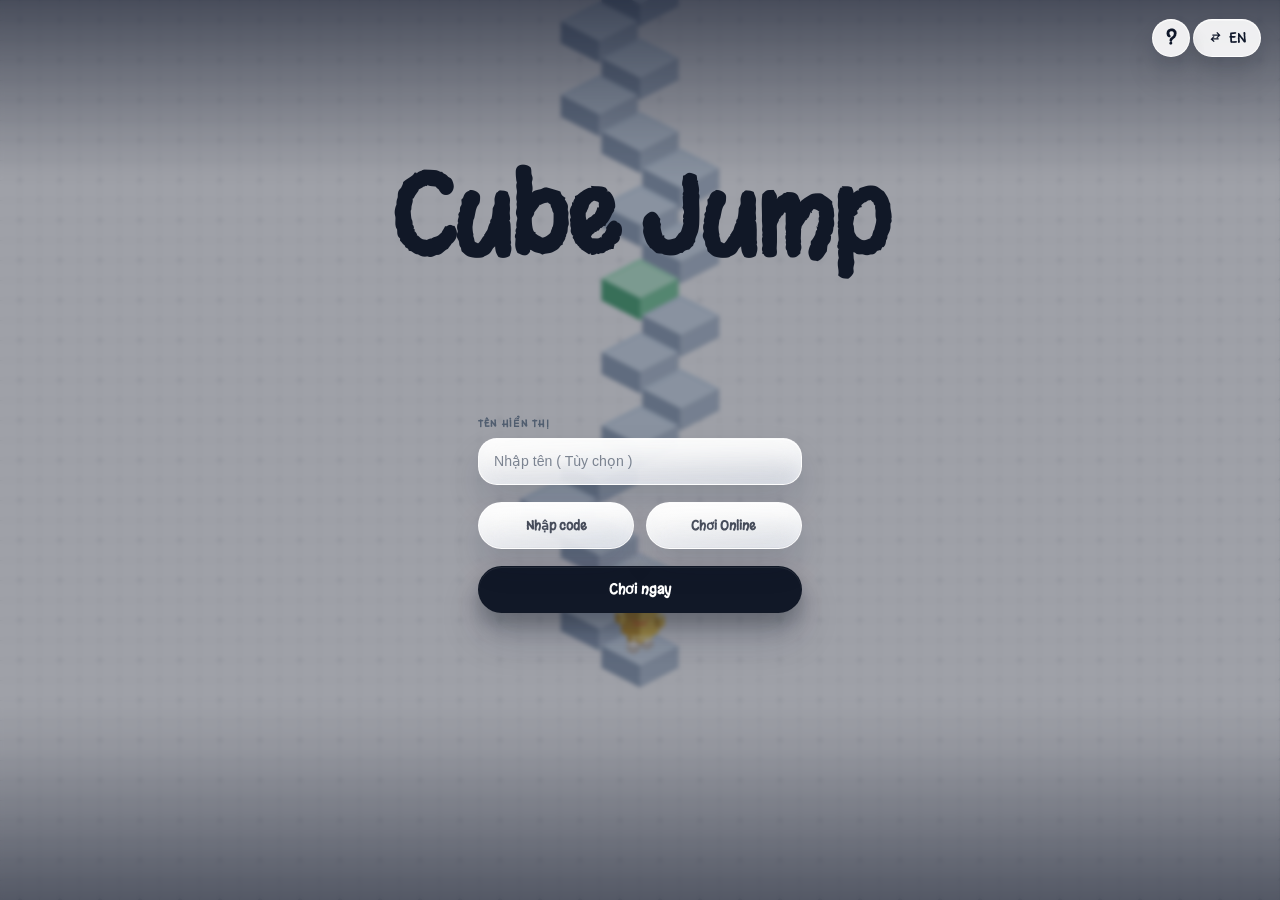
==== commit a7566b58: "Extract and format Cube Jump game source into single HTML Co-authored-by: Tiengbip6110 <241485693+Ti" ====
--- a/index.html
+++ b/index.html
@@ -13,7 +13,1813 @@
     <link rel="preconnect" href="https://fonts.googleapis.com">
     <link rel="preconnect" href="https://fonts.gstatic.com" crossorigin>
     <link href="https://fonts.googleapis.com/css2?family=Margarine&display=swap" rel="stylesheet">
-    <link rel="stylesheet" href="style.css">
+<style>
+* {
+    box-sizing: border-box;
+    margin: 0;
+    padding: 0;
+}
+
+:root {
+    --bg: #ffffff;
+    --ink: #1f2937;
+    --ink-soft: rgba(31, 41, 55, 0.72);
+    --border: rgba(17, 24, 39, 0.08);
+    --shadow: 0 12px 28px rgba(17, 24, 39, 0.12);
+    --btn-shadow-soft:
+        0 10px 18px rgba(15, 23, 42, 0.12),
+        0 22px 34px rgba(15, 23, 42, 0.08),
+        0 1px 0 rgba(255, 255, 255, 0.46) inset;
+    --btn-shadow-soft-hover:
+        0 12px 22px rgba(15, 23, 42, 0.15),
+        0 26px 38px rgba(15, 23, 42, 0.1),
+        0 1px 0 rgba(255, 255, 255, 0.38) inset;
+    --btn-shadow-dark:
+        0 12px 20px rgba(3, 7, 18, 0.28),
+        0 24px 40px rgba(15, 23, 42, 0.18),
+        0 1px 0 rgba(255, 255, 255, 0.08) inset;
+    --btn-shadow-dark-hover:
+        0 14px 24px rgba(3, 7, 18, 0.32),
+        0 28px 42px rgba(15, 23, 42, 0.2),
+        0 1px 0 rgba(255, 255, 255, 0.1) inset;
+
+    --ui-scale: 0.94;
+    --font-pixel: "Margarine", "Trebuchet MS", "Segoe UI", sans-serif;
+    --safe-top: env(safe-area-inset-top, 0px);
+    --safe-right: env(safe-area-inset-right, 0px);
+    --safe-bottom: env(safe-area-inset-bottom, 0px);
+    --safe-left: env(safe-area-inset-left, 0px);
+    --home-title-size: clamp(56px, 10vw, 104px);
+}
+
+html,
+body {
+    width: 100%;
+    min-height: 100%;
+    min-height: 100svh;
+    min-height: 100dvh;
+    overflow: hidden;
+    background: var(--bg);
+    color: var(--ink);
+    font-family: var(--font-pixel);
+    font-size: calc(16px * var(--ui-scale));
+    overscroll-behavior: none;
+}
+
+button {
+    border: 0;
+    background: transparent;
+    cursor: pointer;
+    font: inherit;
+    touch-action: manipulation;
+    -webkit-tap-highlight-color: transparent;
+}
+
+button:focus-visible,
+input:focus-visible,
+select:focus-visible {
+    outline: 3px solid rgba(37, 99, 235, 0.72);
+    outline-offset: 3px;
+}
+
+#app-shell,
+#game-wrapper {
+    position: relative;
+    width: 100%;
+    height: 100vh;
+    height: 100svh;
+    height: 100dvh;
+    min-height: 100svh;
+    min-height: 100dvh;
+    overflow: hidden;
+}
+
+#game-wrapper::after {
+    content: "";
+    position: absolute;
+    inset: 0 0 auto 0;
+    height: 20vh;
+    z-index: 3;
+    pointer-events: none;
+    background: linear-gradient(180deg, rgba(15, 23, 42, 0.58) 0%, rgba(15, 23, 42, 0.34) 38%, rgba(15, 23, 42, 0.14) 72%, rgba(15, 23, 42, 0) 100%);
+}
+
+#game-wrapper::before {
+    content: "";
+    position: absolute;
+    inset: auto 0 0 0;
+    height: 22vh;
+    z-index: 3;
+    pointer-events: none;
+    background: linear-gradient(0deg, rgba(15, 23, 42, 0.5) 0%, rgba(15, 23, 42, 0.26) 42%, rgba(15, 23, 42, 0.08) 76%, rgba(15, 23, 42, 0) 100%);
+}
+
+.circuit-bg {
+    position: absolute;
+    inset: 0;
+    z-index: 0;
+    pointer-events: none;
+    background-color: #ffffff;
+    background-image:
+        repeating-linear-gradient(0deg, transparent, transparent 19px, rgba(75, 85, 99, 0.08) 19px, rgba(75, 85, 99, 0.08) 20px, transparent 20px, transparent 39px, rgba(75, 85, 99, 0.08) 39px, rgba(75, 85, 99, 0.08) 40px),
+        repeating-linear-gradient(90deg, transparent, transparent 19px, rgba(75, 85, 99, 0.08) 19px, rgba(75, 85, 99, 0.08) 20px, transparent 20px, transparent 39px, rgba(75, 85, 99, 0.08) 39px, rgba(75, 85, 99, 0.08) 40px),
+        radial-gradient(circle at 20px 20px, rgba(55, 65, 81, 0.12) 2px, transparent 2px),
+        radial-gradient(circle at 40px 40px, rgba(55, 65, 81, 0.12) 2px, transparent 2px);
+    background-size: 40px 40px;
+}
+
+#gameCanvas,
+.scene-vignette,
+.screen,
+#hud,
+#touchControls {
+    position: absolute;
+    inset: 0;
+}
+
+#gameCanvas {
+    z-index: 1;
+    width: 100%;
+    height: 100%;
+    display: block;
+    touch-action: none;
+}
+
+.scene-vignette {
+    z-index: 2;
+    pointer-events: none;
+}
+
+.screen {
+    z-index: 5;
+    transition: opacity 0.22s ease, transform 0.22s ease;
+}
+
+.hidden {
+    opacity: 0;
+    pointer-events: none;
+    transform: translateY(10px);
+}
+
+.screen.hidden,
+#hud.hidden,
+#touchControls.hidden,
+.room-modal.hidden {
+    display: none !important;
+}
+
+.room-view.hidden,
+#hud .hidden {
+    display: none !important;
+}
+
+.home-screen,
+#gameOverScreen {
+    display: grid;
+    place-items: center;
+    padding:
+        max(calc(20px * var(--ui-scale)), var(--safe-top)) max(calc(16px * var(--ui-scale)), var(--safe-right)) max(calc(20px * var(--ui-scale)), var(--safe-bottom)) max(calc(16px * var(--ui-scale)), var(--safe-left));
+}
+
+.home-lang-btn {
+    position: absolute;
+    top: calc(20px * var(--ui-scale));
+    right: calc(20px * var(--ui-scale));
+    z-index: 7;
+    display: inline-flex;
+    align-items: center;
+    justify-content: center;
+    gap: 6px;
+    min-width: 68px;
+    min-height: 38px;
+    padding: 0 10px;
+    border-radius: 999px;
+    border: 1px solid rgba(255, 255, 255, 0.9);
+    background: rgba(255, 255, 255, 0.9);
+    box-shadow: var(--btn-shadow-soft);
+    color: #0f172a;
+    pointer-events: auto;
+    touch-action: manipulation;
+    user-select: none;
+    -webkit-tap-highlight-color: transparent;
+}
+
+.home-help-btn {
+    position: absolute;
+    top: calc(20px * var(--ui-scale));
+    right: calc(96px * var(--ui-scale));
+    z-index: 7;
+    width: 38px;
+    height: 38px;
+    display: inline-grid;
+    place-items: center;
+    border-radius: 999px;
+    border: 1px solid rgba(255, 255, 255, 0.9);
+    background: rgba(255, 255, 255, 0.9);
+    box-shadow: var(--btn-shadow-soft);
+    color: #0f172a;
+    font-size: 19px;
+    font-weight: 900;
+    line-height: 1;
+    pointer-events: auto;
+    touch-action: manipulation;
+    user-select: none;
+    -webkit-tap-highlight-color: transparent;
+}
+
+.help-panel {
+    position: absolute;
+    top: calc(66px * var(--ui-scale));
+    right: calc(20px * var(--ui-scale));
+    z-index: 8;
+    width: min(calc(100vw - 40px), 300px);
+    padding: 12px 14px;
+    border-radius: 14px;
+    border: 1px solid rgba(255, 255, 255, 0.78);
+    background: rgba(15, 23, 42, 0.88);
+    box-shadow: 0 18px 42px rgba(15, 23, 42, 0.22);
+    color: rgba(248, 250, 252, 0.96);
+    pointer-events: auto;
+}
+
+.help-panel.hidden {
+    display: none;
+}
+
+.help-panel h2 {
+    margin: 0 0 6px;
+    font-size: 14px;
+    line-height: 1.2;
+}
+
+.help-panel p {
+    margin: 0;
+    font-size: 13px;
+    line-height: 1.42;
+}
+
+.home-lang-btn>* {
+    pointer-events: none;
+}
+
+.home-lang-btn svg {
+    width: 15px;
+    height: 15px;
+    fill: currentColor;
+}
+
+.home-screen {
+    display: flex;
+    flex-direction: column;
+    align-items: center;
+    justify-content: center;
+    padding:
+        max(calc(24px * var(--ui-scale)), var(--safe-top)) max(calc(28px * var(--ui-scale)), var(--safe-right)) max(calc(24px * var(--ui-scale)), var(--safe-bottom)) max(calc(28px * var(--ui-scale)), var(--safe-left));
+    /* Dark overlay để home UI nổi bật — chỉ áp dụng ở home screen */
+    background: rgba(5, 10, 28, 0.38);
+    backdrop-filter: blur(2px);
+    -webkit-backdrop-filter: blur(2px);
+}
+
+#gameOverScreen {
+    align-content: center;
+    justify-items: center;
+    gap: 14px;
+    background: rgba(15, 23, 42, 0.03);
+    backdrop-filter: blur(1.5px);
+    -webkit-backdrop-filter: blur(1.5px);
+}
+
+.home-center {
+    display: flex;
+    flex-direction: column;
+    align-items: center;
+    justify-content: center;
+    gap: clamp(24px, 4vh, 42px);
+    width: 100%;
+    max-width: 520px;
+    margin: auto 0;
+    padding: clamp(20px, 4vw, calc(32px * var(--ui-scale))) 0;
+    text-align: center;
+}
+
+.home-actions-wrapper {
+    display: flex;
+    flex-direction: column;
+    width: 100%;
+    max-width: 420px;
+    gap: calc(18px * var(--ui-scale));
+    align-items: center;
+    padding: 0 clamp(16px, 8vw, 48px);
+    /* co giãn theo chiều rộng màn hình */
+}
+
+.home-online-actions {
+    display: grid;
+    grid-template-columns: repeat(2, minmax(0, 1fr));
+    gap: calc(12px * var(--ui-scale));
+    width: 100%;
+    max-width: 420px;
+    align-items: stretch;
+    justify-self: center;
+}
+
+.home-online-actions>* {
+    width: 100%;
+    min-width: 0;
+    justify-self: stretch;
+}
+
+#playOfflineBtn {
+    width: 100%;
+    max-width: 420px;
+    justify-self: center;
+}
+
+.username-field {
+    width: 100%;
+    max-width: 420px;
+    display: grid;
+    gap: 8px;
+    justify-items: start;
+    justify-self: center;
+}
+
+.username-label {
+    font-size: calc(11px * var(--ui-scale));
+    font-weight: 700;
+    letter-spacing: 0.12em;
+    text-transform: uppercase;
+    color: rgba(71, 85, 105, 0.88);
+}
+
+.username-input {
+    width: 100%;
+    min-height: calc(50px * var(--ui-scale));
+    padding: 0 calc(16px * var(--ui-scale));
+    border-radius: calc(20px * var(--ui-scale));
+    border: 1px solid rgba(255, 255, 255, 0.82);
+    background:
+        linear-gradient(180deg, rgba(255, 255, 255, 0.88), rgba(255, 255, 255, 0.66)),
+        linear-gradient(135deg, rgba(255, 255, 255, 0.7), rgba(191, 219, 254, 0.28));
+    box-shadow:
+        0 18px 34px rgba(15, 23, 42, 0.14),
+        0 12px 20px rgba(255, 255, 255, 0.62) inset,
+        0 -10px 18px rgba(148, 163, 184, 0.16) inset,
+        0 1px 0 rgba(255, 255, 255, 0.92) inset;
+    backdrop-filter: blur(20px) saturate(155%);
+    -webkit-backdrop-filter: blur(20px) saturate(155%);
+    color: #0f172a;
+    font-size: calc(15px * var(--ui-scale));
+    outline: none;
+    transition: transform 0.18s ease, border-color 0.18s ease, box-shadow 0.18s ease, background 0.18s ease;
+}
+
+.username-input:focus {
+    transform: translateY(-1px);
+    border-color: rgba(255, 255, 255, 0.92);
+    box-shadow:
+        0 22px 38px rgba(15, 23, 42, 0.16),
+        0 0 0 4px rgba(191, 219, 254, 0.22),
+        0 10px 18px rgba(255, 255, 255, 0.52) inset,
+        0 -10px 18px rgba(148, 163, 184, 0.14) inset,
+        0 1px 0 rgba(255, 255, 255, 0.9) inset;
+}
+
+.username-input.invalid {
+    border-color: rgba(220, 38, 38, 0.48);
+    box-shadow: 0 0 0 4px rgba(248, 113, 113, 0.14);
+}
+
+.username-input::placeholder {
+    color: rgba(51, 65, 85, 0.62);
+}
+
+.username-hint {
+    min-height: 0;
+    width: min(100%, 360px);
+    color: rgba(71, 85, 105, 0.78);
+    font-size: calc(11px * var(--ui-scale));
+    line-height: 1.5;
+}
+
+.username-hint:empty {
+    display: none;
+}
+
+.username-hint.invalid {
+    color: #b91c1c;
+}
+
+.game-title-big {
+    font-family: var(--font-pixel);
+    font-size: var(--home-title-size);
+    line-height: 0.9;
+    letter-spacing: -0.02em;
+    color: #111827;
+    transform: translateY(calc(-124px * var(--ui-scale)));
+}
+
+.play-btn,
+.ghost-btn {
+    min-width: 0;
+    min-height: calc(50px * var(--ui-scale));
+    padding: 0 calc(22px * var(--ui-scale));
+    border-radius: 999px;
+    border: 1px solid rgba(17, 24, 39, 0.12);
+    box-shadow: var(--btn-shadow-soft);
+    transition: transform 0.18s ease, box-shadow 0.18s ease, background 0.18s ease;
+}
+
+.play-btn:hover,
+.ghost-btn:hover {
+    transform: translateY(-1px);
+    box-shadow: var(--btn-shadow-soft-hover);
+}
+
+.play-btn {
+    background: #111827;
+    color: #ffffff;
+    font-size: calc(15px * var(--ui-scale));
+    font-weight: 700;
+    box-shadow: var(--btn-shadow-dark);
+}
+
+.ghost-btn {
+    background: rgba(255, 255, 255, 0.82);
+    color: rgba(30, 41, 59, 0.88);
+    font-size: calc(14px * var(--ui-scale));
+    font-weight: 700;
+}
+
+.hero-play {
+    min-width: 0;
+    width: 100%;
+}
+
+#homeJoinRoomBtn,
+#playOnlineBtn {
+    position: relative;
+    overflow: hidden;
+    border-color: rgba(255, 255, 255, 0.84);
+    background:
+        linear-gradient(180deg, rgba(255, 255, 255, 0.9), rgba(255, 255, 255, 0.68)),
+        linear-gradient(135deg, rgba(255, 255, 255, 0.72), rgba(191, 219, 254, 0.3));
+    box-shadow:
+        0 18px 30px rgba(15, 23, 42, 0.14),
+        0 12px 20px rgba(255, 255, 255, 0.6) inset,
+        0 -10px 18px rgba(148, 163, 184, 0.16) inset,
+        0 1px 0 rgba(255, 255, 255, 0.92) inset;
+    backdrop-filter: blur(20px) saturate(155%);
+    -webkit-backdrop-filter: blur(20px) saturate(155%);
+    color: rgba(15, 23, 42, 0.9);
+}
+
+#homeJoinRoomBtn::before,
+#playOnlineBtn::before {
+    content: "";
+    position: absolute;
+    inset: 1px;
+    border-radius: inherit;
+    pointer-events: none;
+    background: linear-gradient(180deg, rgba(255, 255, 255, 0.46), rgba(255, 255, 255, 0.14) 42%, rgba(255, 255, 255, 0.2));
+    opacity: 1;
+}
+
+#homeJoinRoomBtn:hover,
+#playOnlineBtn:hover {
+    border-color: rgba(255, 255, 255, 0.92);
+    box-shadow:
+        0 22px 36px rgba(15, 23, 42, 0.16),
+        0 12px 20px rgba(255, 255, 255, 0.52) inset,
+        0 -10px 18px rgba(148, 163, 184, 0.14) inset,
+        0 1px 0 rgba(255, 255, 255, 0.92) inset;
+    color: rgba(2, 6, 23, 0.96);
+}
+
+.play-btn>*,
+.ghost-btn>*,
+.room-btn>*,
+.revive-chip>*,
+.home-icon-btn>*,
+.hud-home-btn>*,
+.room-head-btn>*,
+.room-copy-icon-btn>* {
+    pointer-events: none;
+}
+
+
+#hud {
+    z-index: 7;
+    position: absolute;
+    inset: 0;
+    padding: 0;
+    pointer-events: none;
+}
+
+.hud-home-btn {
+    position: absolute;
+    top: calc(16px * var(--ui-scale));
+    right: calc(18px * var(--ui-scale));
+    left: auto;
+    z-index: 8;
+    display: inline-flex;
+    align-items: center;
+    justify-content: center;
+    width: 48px;
+    height: 48px;
+    border-radius: 999px;
+    background: rgba(255, 255, 255, 0.84);
+    border: 1px solid rgba(17, 24, 39, 0.08);
+    box-shadow: 0 10px 22px rgba(17, 24, 39, 0.08);
+    color: #111827;
+    pointer-events: auto;
+}
+
+.hud-home-btn svg {
+    width: 20px;
+    height: 20px;
+    fill: currentColor;
+}
+
+.best-score-hud,
+.score-hud {
+    position: absolute;
+    pointer-events: none;
+    white-space: nowrap;
+}
+
+.best-score-hud {
+    top: max(calc(18px * var(--ui-scale)), calc(var(--safe-top) + 18px));
+    left: max(calc(18px * var(--ui-scale)), calc(var(--safe-left) + 18px));
+    min-height: calc(38px * var(--ui-scale));
+    padding: calc(8px * var(--ui-scale)) calc(18px * var(--ui-scale));
+    border-radius: 999px;
+    background:
+        linear-gradient(180deg, rgba(255, 255, 255, 0.74), rgba(255, 255, 255, 0.38)),
+        linear-gradient(135deg, rgba(255, 255, 255, 0.42), rgba(226, 232, 240, 0.16));
+    border: 1px solid rgba(255, 255, 255, 0.76);
+    box-shadow:
+        0 12px 24px rgba(15, 23, 42, 0.08),
+        0 6px 12px rgba(255, 255, 255, 0.46) inset,
+        0 1px 0 rgba(255, 255, 255, 0.74) inset;
+    backdrop-filter: blur(10px) saturate(130%);
+    -webkit-backdrop-filter: blur(10px) saturate(130%);
+    font-size: clamp(14px, 1.45vw, 18px);
+    font-weight: 800;
+    color: rgba(30, 41, 59, 0.88);
+    text-align: center;
+}
+
+.score-hud {
+    top: max(calc(64px * var(--ui-scale)), calc(var(--safe-top) + 64px));
+    left: 50%;
+    transform: translateX(-50%);
+    max-width: calc(100vw - 180px);
+    font-size: clamp(56px, 8.8vw, 86px);
+    font-weight: 900;
+    line-height: 1;
+    letter-spacing: -0.03em;
+    color: #0f172a;
+    text-align: center;
+    text-shadow:
+        0 3px 18px rgba(255, 255, 255, 0.72),
+        0 10px 24px rgba(15, 23, 42, 0.12);
+}
+
+.score-hud.bump {
+    transform: translateX(-50%) scale(1.03);
+}
+
+.score-hud.new-record {
+    color: #16a34a;
+    text-shadow:
+        0 0 18px rgba(134, 239, 172, 0.64),
+        0 10px 24px rgba(22, 163, 74, 0.22);
+}
+
+.score-hud.record-pop {
+    transform: translateX(-50%) scale(1.12);
+}
+
+.best-score-hud.new-record {
+    color: #ecfdf5;
+    background:
+        linear-gradient(180deg, rgba(34, 197, 94, 0.94), rgba(22, 163, 74, 0.9)),
+        linear-gradient(135deg, rgba(187, 247, 208, 0.42), rgba(21, 128, 61, 0.2));
+    border-color: rgba(187, 247, 208, 0.78);
+    box-shadow:
+        0 14px 28px rgba(22, 163, 74, 0.22),
+        0 7px 14px rgba(220, 252, 231, 0.34) inset,
+        0 1px 0 rgba(240, 253, 244, 0.72) inset;
+}
+
+.best-score-hud.record-pop {
+    transform: scale(1.06);
+}
+
+.score-hud.checkpoint-pop {
+    color: #0f3d66;
+    text-shadow:
+        0 0 18px rgba(147, 197, 253, 0.56),
+        0 10px 24px rgba(59, 130, 246, 0.18);
+    transform: translateX(-50%) scale(1.08);
+}
+
+.gameover-respawn {
+    display: grid;
+    gap: 8px;
+    justify-items: stretch;
+    width: 100%;
+    padding: 0;
+    margin-top: 0;
+}
+
+.compact-play {
+    width: 100%;
+    min-width: 0;
+    min-height: 60px;
+}
+
+.continue-info {
+    max-width: 100%;
+    color: rgba(51, 65, 85, 0.78);
+    text-align: center;
+    font-size: 12px;
+    line-height: 1.45;
+    font-weight: 700;
+}
+
+.revive-chip {
+    display: inline-flex;
+    align-items: center;
+    justify-content: center;
+    gap: 10px;
+    width: 100%;
+    min-width: 0;
+    min-height: 46px;
+    padding: 0 18px;
+    border-radius: 999px;
+    background: rgba(255, 255, 255, 0.96);
+    border: 1px solid rgba(15, 23, 42, 0.08);
+    box-shadow: 0 14px 24px rgba(15, 23, 42, 0.08);
+    font-size: 13px;
+    white-space: nowrap;
+    transition: transform 0.18s ease, box-shadow 0.18s ease, background-color 0.18s ease;
+}
+
+.revive-chip svg {
+    width: 18px;
+    height: 18px;
+    fill: currentColor;
+    flex: 0 0 auto;
+}
+
+.watch-ad-label {
+    display: inline-block;
+}
+
+.revive-chip:hover {
+    transform: translateY(-1px);
+    box-shadow: 0 16px 28px rgba(15, 23, 42, 0.1);
+}
+
+.room-hud {
+    position: absolute;
+    bottom: max(calc(18px * var(--ui-scale)), calc(var(--safe-bottom) + 18px));
+    left: max(var(--safe-left), calc(6px * var(--ui-scale)));
+    pointer-events: auto;
+    width: fit-content;
+    min-width: 0;
+    max-width: min(calc(100% - 24px), calc(16ch + 14px));
+    margin-left: 0;
+    margin-right: auto;
+    padding: calc(4px * var(--ui-scale)) calc(5px * var(--ui-scale));
+    border-radius: calc(13px * var(--ui-scale));
+    background: rgba(255, 255, 255, 0.06);
+    border: 1px solid rgba(255, 255, 255, 0.14);
+    box-shadow: 0 6px 14px rgba(15, 23, 42, 0.025);
+    backdrop-filter: blur(4px) saturate(108%);
+    -webkit-backdrop-filter: blur(4px) saturate(108%);
+    transform-origin: bottom left;
+    transition: transform 0.22s ease, box-shadow 0.22s ease, opacity 0.22s ease;
+}
+
+.room-hud-body {
+    display: grid;
+    gap: 4px;
+    margin-top: 0;
+}
+
+.room-hud-players {
+    list-style: none;
+    display: grid;
+    gap: 2px;
+}
+
+.room-hud-players li {
+    display: grid;
+    grid-template-columns: minmax(0, 12ch) minmax(2ch, max-content);
+    align-items: center;
+    gap: 3px;
+    padding: 0;
+}
+
+.room-hud-name {
+    min-width: 0;
+    max-width: 12ch;
+    font-size: calc(11px * var(--ui-scale));
+    font-weight: 800;
+    color: rgba(15, 23, 42, 0.88);
+    white-space: nowrap;
+    overflow: hidden;
+    text-overflow: ellipsis;
+}
+
+
+.room-hud-score {
+    font-size: calc(11px * var(--ui-scale));
+    font-weight: 800;
+    color: rgba(37, 99, 235, 0.9);
+    min-width: 2ch;
+    text-align: right;
+}
+
+.room-btn {
+    display: inline-flex;
+    align-items: center;
+    justify-content: center;
+    gap: 12px;
+}
+
+.room-btn svg {
+    width: 24px;
+    height: 24px;
+    fill: currentColor;
+    flex: 0 0 auto;
+}
+
+.home-icon-btn {
+    position: absolute;
+    top: 0;
+    right: 0;
+    display: inline-flex;
+    align-items: center;
+    justify-content: center;
+    width: 48px;
+    height: 48px;
+    border-radius: 999px;
+    background: rgba(255, 255, 255, 0.8);
+    border: 1px solid rgba(17, 24, 39, 0.08);
+    box-shadow: 0 10px 22px rgba(17, 24, 39, 0.08);
+    color: #111827;
+}
+
+.home-icon-btn svg {
+    width: 20px;
+    height: 20px;
+    fill: currentColor;
+}
+
+.liquid-chip {
+    border-radius: 999px;
+    border: 1px solid rgba(255, 255, 255, 0.68);
+    background:
+        linear-gradient(180deg, rgba(16, 24, 40, 0.92), rgba(15, 23, 42, 0.88)),
+        linear-gradient(135deg, rgba(255, 255, 255, 0.22), rgba(255, 255, 255, 0.04));
+    box-shadow:
+        0 20px 42px rgba(15, 23, 42, 0.24),
+        0 1px 0 rgba(255, 255, 255, 0.32) inset,
+        0 -10px 24px rgba(15, 23, 42, 0.18) inset;
+    backdrop-filter: blur(20px) saturate(150%);
+    -webkit-backdrop-filter: blur(20px) saturate(150%);
+    color: #ffffff;
+    font-size: clamp(18px, 2.8vw, 22px);
+    font-weight: 800;
+    letter-spacing: -0.02em;
+}
+
+#touchControls button::after {
+    display: none;
+}
+
+#touchControls {
+    z-index: 4;
+    display: grid;
+    grid-template-columns: 1fr 1fr;
+    gap: 0;
+    touch-action: none;
+}
+
+#touchControls button {
+    position: relative;
+    width: 100%;
+    height: 100%;
+    font-size: 0;
+    user-select: none;
+    -webkit-tap-highlight-color: transparent;
+    touch-action: none;
+}
+
+#touchControls button::before {
+    content: "";
+    position: absolute;
+    inset: 0;
+    opacity: 0.28;
+    transition: opacity 0.16s ease, transform 0.16s ease;
+}
+
+#touchControls button::after {
+    position: absolute;
+    bottom: max(26px, env(safe-area-inset-bottom));
+    padding: 12px 16px;
+    border: 1px solid rgba(17, 24, 39, 0.08);
+    border-radius: 999px;
+    background: rgba(255, 255, 255, 0.76);
+    font-size: 12px;
+    letter-spacing: 0.16em;
+    text-transform: uppercase;
+}
+
+#leftControlBtn::before {
+    background:
+        radial-gradient(circle at 22% 54%, rgba(31, 41, 55, 0.05), transparent 36%),
+        linear-gradient(90deg, rgba(31, 41, 55, 0.04), transparent 74%);
+}
+
+#rightControlBtn::before {
+    background:
+        radial-gradient(circle at 78% 54%, rgba(31, 41, 55, 0.05), transparent 36%),
+        linear-gradient(270deg, rgba(31, 41, 55, 0.04), transparent 74%);
+}
+
+#leftControlBtn::after {
+    content: "←";
+    left: 24px;
+}
+
+#rightControlBtn::after {
+    content: "→";
+    right: 24px;
+}
+
+#touchControls button:active::before {
+    opacity: 0.52;
+    transform: scale(0.985);
+}
+
+
+/* ── Room Modal (Popup) ── */
+
+.room-modal {
+    z-index: 9;
+    display: grid;
+    place-items: start center;
+    justify-items: center;
+    padding:
+        max(24svh, calc(var(--safe-top) + 24svh)) max(16px, var(--safe-right)) max(16px, var(--safe-bottom)) max(16px, var(--safe-left));
+    background: rgba(15, 23, 42, 0.28);
+    backdrop-filter: blur(10px);
+    -webkit-backdrop-filter: blur(10px);
+}
+
+.room-modal-card {
+    position: relative;
+    z-index: 1;
+    width: min(100%, 420px);
+    min-height: 0;
+    max-height: min(calc(100svh - 32px - var(--safe-top) - var(--safe-bottom)), 640px);
+    max-height: min(calc(100dvh - 32px - var(--safe-top) - var(--safe-bottom)), 640px);
+    overflow: auto;
+    padding: 24px;
+    border-radius: 28px;
+    border: 1px solid rgba(255, 255, 255, 0.72);
+    background: linear-gradient(180deg, rgba(255, 255, 255, 0.98), rgba(241, 245, 249, 0.96));
+    box-shadow: 0 28px 60px rgba(15, 23, 42, 0.28);
+    display: grid;
+    gap: 18px;
+    align-content: start;
+}
+
+.room-head-btn {
+    display: inline-flex;
+    align-items: center;
+    justify-content: center;
+    width: 48px;
+    min-width: 48px;
+    min-height: 48px;
+    padding: 0;
+    border-radius: 999px;
+    background: transparent;
+    border: 0;
+    box-shadow: none;
+}
+
+.room-head-btn svg {
+    width: 18px;
+    height: 18px;
+    fill: currentColor;
+    flex: 0 0 auto;
+}
+
+.room-exit-btn {
+    position: static;
+    display: inline-flex;
+    align-items: center;
+    justify-content: center;
+    width: 48px;
+    height: 48px;
+    border-radius: 999px;
+    border: 1px solid rgba(17, 24, 39, 0.08);
+    background: rgba(255, 255, 255, 0.8);
+    color: #111827;
+    box-shadow: 0 10px 22px rgba(17, 24, 39, 0.08);
+    backdrop-filter: blur(12px);
+    -webkit-backdrop-filter: blur(12px);
+}
+
+.room-exit-btn svg {
+    width: 20px;
+    height: 20px;
+    fill: currentColor;
+}
+
+.room-view {
+    display: grid;
+    gap: 14px;
+}
+
+.room-popup-view {
+    display: grid;
+    gap: 18px;
+}
+
+.room-head-btn:hover,
+.room-action-btn:hover {
+    box-shadow: none;
+}
+
+.room-action-btn {
+    min-width: 0;
+    width: 100%;
+}
+
+.room-action-btn.ghost-btn {
+    box-shadow: none;
+    background: rgba(226, 232, 255, 0.82);
+    border-color: rgba(191, 219, 254, 0.52);
+}
+
+.room-action-btn.play-btn {
+    box-shadow: none;
+}
+
+.room-action-btn.play-btn:hover,
+.play-btn:hover {
+    box-shadow: none;
+}
+
+
+
+/* ── Simplified Game Over Screen ── */
+
+.gameover-simple {
+    position: relative;
+    display: grid;
+    gap: 20px;
+    width: min(92vw, 340px);
+    padding: 0;
+    text-align: center;
+}
+
+.gameover-simple .home-icon-btn {
+    position: absolute;
+    top: 0;
+    right: 0;
+    left: auto;
+}
+
+.gameover-scores {
+    display: flex;
+    align-items: baseline;
+    justify-content: center;
+    gap: 24px;
+    padding: 8px 0;
+}
+
+.gameover-score-main,
+.gameover-score-best {
+    display: grid;
+    gap: 4px;
+    text-align: center;
+}
+
+.gameover-label {
+    font-size: 12px;
+    font-weight: 700;
+    letter-spacing: 0.1em;
+    text-transform: uppercase;
+    color: rgba(100, 116, 139, 0.78);
+}
+
+.gameover-value {
+    font-size: clamp(52px, 14vw, 80px);
+    line-height: 0.95;
+    font-weight: 900;
+    letter-spacing: -0.04em;
+    color: rgba(17, 24, 39, 0.82);
+}
+
+.gameover-best-value {
+    font-size: clamp(28px, 7vw, 40px);
+    line-height: 1;
+    font-weight: 800;
+    color: rgba(37, 99, 235, 0.88);
+}
+
+.gameover-actions {
+    display: grid;
+    gap: 10px;
+    width: 100%;
+    margin-top: 6px;
+    justify-items: center;
+}
+
+.gameover-actions .gameover-respawn {
+    order: 2;
+    margin-top: 0;
+    margin-bottom: 0;
+    width: 100%;
+    max-width: 420px;
+}
+
+.gameover-actions .compact-play {
+    width: 100%;
+    max-width: 420px;
+    justify-self: center;
+}
+
+#playOnlineDeathBtn {
+    order: 1;
+}
+
+#retryBtn {
+    order: 3;
+}
+
+#leaveRoomDeathBtn {
+    order: 4;
+}
+
+/* ── Room Waiting View ── */
+
+.room-code-section {
+    display: grid;
+    justify-items: center;
+    gap: 8px;
+    padding: 0;
+}
+
+.room-code-label-sm {
+    font-size: 11px;
+    font-weight: 700;
+    letter-spacing: 0.14em;
+    text-transform: uppercase;
+    color: rgba(100, 116, 139, 0.82);
+    margin: 0;
+}
+
+.room-code-inline {
+    display: flex;
+    align-items: center;
+    width: 100%;
+    justify-content: space-between;
+    gap: 12px;
+    padding: 12px 14px;
+    border-radius: 18px;
+    background: rgba(255, 255, 255, 0.92);
+    border: 1px solid rgba(226, 232, 240, 0.96);
+    box-shadow: 0 12px 24px rgba(15, 23, 42, 0.08);
+}
+
+.room-code-big {
+    flex: 1 1 auto;
+    font-size: clamp(26px, 8vw, 36px);
+    line-height: 1;
+    letter-spacing: 0.14em;
+    text-align: left;
+    color: #020617;
+    font-weight: 900;
+}
+
+.room-copy-icon-btn {
+    display: inline-flex;
+    align-items: center;
+    justify-content: center;
+    width: 46px;
+    height: 46px;
+    border-radius: 14px;
+    background: rgba(226, 232, 255, 0.9);
+    border: 1px solid rgba(191, 219, 254, 0.48);
+    color: #334155;
+    cursor: pointer;
+    transition: background 0.16s ease;
+}
+
+.room-copy-icon-btn:active {
+    background: rgba(191, 219, 254, 0.72);
+}
+
+.room-copy-icon-btn svg {
+    width: 20px;
+    height: 20px;
+    fill: currentColor;
+}
+
+.room-copy-feedback {
+    min-height: 18px;
+    font-size: 11px;
+    font-weight: 700;
+    color: rgba(59, 130, 246, 0.88);
+    text-align: center;
+}
+
+.room-start-hint {
+    min-height: 18px;
+    margin: 0;
+    font-size: 12px;
+    font-weight: 700;
+    line-height: 1.35;
+    text-align: left;
+    color: #dc2626;
+}
+
+.room-start-hint.is-hidden {
+    display: none;
+}
+
+@media (pointer: coarse) {
+
+    .username-input,
+    #homeJoinRoomBtn,
+    #playOnlineBtn,
+    .score-hud,
+    .room-hud,
+    .liquid-chip {
+        backdrop-filter: none;
+        -webkit-backdrop-filter: none;
+    }
+}
+
+.room-join-section {
+    display: grid;
+    gap: 12px;
+}
+
+.room-notice-card {
+    display: grid;
+    place-items: center;
+    min-height: 220px;
+    padding: 24px 18px;
+    border-radius: 24px;
+    border: 1px solid rgba(226, 232, 240, 0.9);
+    background: rgba(255, 255, 255, 0.94);
+    box-shadow: 0 12px 24px rgba(15, 23, 42, 0.08);
+}
+
+.room-notice-text {
+    margin: 0;
+    max-width: 320px;
+    font-size: 18px;
+    font-weight: 800;
+    line-height: 1.45;
+    text-align: center;
+    color: #dc2626;
+}
+
+.room-join-label {
+    display: none;
+    font-size: 12px;
+    font-weight: 800;
+    letter-spacing: 0.08em;
+    text-transform: uppercase;
+    color: rgba(71, 85, 105, 0.86);
+}
+
+.room-join-input {
+    width: 100%;
+    min-height: 54px;
+    padding: 0 18px;
+    border-radius: 18px;
+    border: 1px solid rgba(226, 232, 240, 0.96);
+    background: rgba(255, 255, 255, 0.96);
+    box-shadow: 0 12px 24px rgba(15, 23, 42, 0.08);
+    color: #111827;
+    font: inherit;
+    font-size: 18px;
+    font-weight: 700;
+    letter-spacing: 0.14em;
+    text-transform: uppercase;
+    outline: none;
+    transition: border-color 0.18s ease, box-shadow 0.18s ease;
+}
+
+.room-join-input:focus {
+    border-color: rgba(59, 130, 246, 0.42);
+    box-shadow: 0 0 0 4px rgba(191, 219, 254, 0.5);
+}
+
+.room-join-feedback {
+    min-height: 18px;
+    font-size: 12px;
+    font-weight: 700;
+    text-align: center;
+    color: #dc2626;
+}
+
+.room-join-actions {
+    display: grid;
+    grid-template-columns: auto minmax(0, 1fr);
+    gap: 10px;
+    align-items: center;
+}
+
+.room-join-actions .room-action-btn {
+    width: 100%;
+    min-width: 0;
+}
+
+.room-members-section {
+    display: grid;
+    gap: 12px;
+}
+
+.room-members-header {
+    display: flex;
+    align-items: center;
+    justify-content: flex-start;
+}
+
+.room-members-count-text {
+    font-size: 12px;
+    font-weight: 800;
+    letter-spacing: 0.08em;
+    text-transform: uppercase;
+    color: rgba(71, 85, 105, 0.86);
+}
+
+.room-members-list {
+    list-style: none;
+    display: grid;
+    gap: 0;
+    min-height: 56px;
+    max-height: 220px;
+    margin: 0;
+    padding: 0;
+    border-radius: 16px;
+    overflow: auto;
+    border: 1px solid rgba(226, 232, 240, 0.88);
+    background: #ffffff;
+    box-shadow: none;
+}
+
+.room-member-item {
+    display: flex;
+    align-items: center;
+    justify-content: space-between;
+    gap: 10px;
+    min-height: 52px;
+    padding: 0 16px;
+}
+
+.room-member-item+.room-member-item {
+    border-top: 1px solid rgba(226, 232, 240, 0.72);
+}
+
+.room-member-item.is-self {
+    background: rgba(248, 250, 252, 0.72);
+}
+
+.room-member-item.is-inactive {
+    background: rgba(248, 250, 252, 0.72);
+}
+
+.room-member-name {
+    font-size: 14px;
+    font-weight: 700;
+    line-height: 1;
+    color: #1e293b;
+    min-width: 0;
+    white-space: nowrap;
+    overflow: hidden;
+    text-overflow: ellipsis;
+}
+
+.room-member-item.is-inactive .room-member-name {
+    color: rgba(71, 85, 105, 0.62);
+}
+
+.room-member-badges {
+    display: flex;
+    align-items: center;
+    gap: 6px;
+    flex: 0 0 auto;
+}
+
+.room-member-host-tag {
+    display: inline-flex;
+    align-items: center;
+    padding: 0;
+    border-radius: 0;
+    background: transparent;
+    color: #b91c1c;
+    font-size: 10px;
+    font-weight: 800;
+    letter-spacing: 0.08em;
+    text-transform: uppercase;
+}
+
+.player-self-suffix {
+    color: #15803d;
+}
+
+.player-disconnected-suffix {
+    color: inherit;
+}
+
+.room-member-status-tag {
+    display: inline-flex;
+    align-items: center;
+    padding: 0;
+    border-radius: 0;
+    background: transparent;
+    color: #b91c1c;
+    font-size: 10px;
+    font-weight: 800;
+    letter-spacing: 0.06em;
+    text-transform: uppercase;
+}
+
+.room-actions-row {
+    display: grid;
+    grid-template-columns: auto minmax(0, 1fr);
+    gap: 10px;
+    align-items: start;
+}
+
+.room-actions-row .room-start-hint {
+    grid-column: 1 / -1;
+    grid-row: 1;
+    text-align: center;
+}
+
+.room-actions-row .room-exit-btn {
+    grid-column: 1;
+    grid-row: 2;
+    justify-self: start;
+}
+
+.room-actions-row .room-action-btn {
+    grid-column: 2;
+    grid-row: 2;
+    width: 100%;
+    min-width: 0;
+}
+
+.record-toast {
+    position: absolute;
+    top: 24px;
+    left: 50%;
+    z-index: 8;
+    padding: calc(10px * var(--ui-scale)) calc(16px * var(--ui-scale));
+    border-radius: 999px;
+    background: rgba(15, 23, 42, 0.9);
+    color: #ecfdf5;
+    font-size: calc(12px * var(--ui-scale));
+    font-weight: 800;
+    letter-spacing: 0.08em;
+    text-transform: uppercase;
+    transform: translateX(-50%) translateY(-8px);
+    opacity: 0;
+    transition: opacity 0.22s ease, transform 0.22s ease;
+    pointer-events: none;
+}
+
+.record-toast.visible {
+    opacity: 1;
+    transform: translateX(-50%) translateY(0);
+}
+
+.record-toast.checkpoint-toast {
+    background: rgba(15, 118, 190, 0.92);
+    color: #eff6ff;
+}
+
+@media (max-width: 768px) {
+    .home-screen {
+        padding:
+            max(20px, var(--safe-top)) max(16px, var(--safe-right)) max(20px, var(--safe-bottom)) max(16px, var(--safe-left));
+    }
+
+    #gameOverScreen {
+        padding:
+            max(20px, var(--safe-top)) max(16px, var(--safe-right)) max(20px, var(--safe-bottom)) max(16px, var(--safe-left));
+        gap: 12px;
+    }
+
+    .home-center {
+        gap: 16px;
+        margin: auto 0;
+        padding: 24px 18px;
+        border: none;
+        background: none;
+        box-shadow: none;
+    }
+
+    .home-icon-btn {
+        width: 42px;
+        height: 42px;
+    }
+
+    .home-icon-btn svg {
+        width: 18px;
+        height: 18px;
+    }
+
+    .compact-play {
+        width: 100%;
+        min-height: 56px;
+    }
+
+
+    #hud {
+        padding: 0;
+    }
+
+    .hud-home-btn {
+        top: 16px;
+        right: 16px;
+        left: auto;
+        width: 42px;
+        height: 42px;
+    }
+
+    .hud-home-btn svg {
+        width: 18px;
+        height: 18px;
+    }
+
+    .room-hud {
+        min-width: 0;
+        width: fit-content;
+        max-width: min(calc(100% - 24px), calc(15ch + 14px));
+        padding: 5px;
+        border-radius: 13px;
+        bottom: max(var(--safe-bottom), 16px);
+        left: max(var(--safe-left), 6px);
+    }
+
+    .play-btn,
+    .compact-play,
+    .hero-play {
+        width: 100%;
+    }
+
+    .home-online-actions {
+        grid-template-columns: repeat(2, minmax(0, 1fr));
+        gap: 10px;
+    }
+
+    .home-online-actions .hero-play {
+        min-width: 0;
+        min-height: 48px;
+        padding: 0 14px;
+        font-size: 13px;
+    }
+
+
+
+    .gameover-respawn {
+        width: min(100%, 320px);
+        padding: 0 6px;
+        gap: 8px;
+    }
+
+    .continue-info {
+        max-width: 100%;
+        font-size: 11px;
+    }
+
+    .revive-chip {
+        min-width: 100%;
+        font-size: 12px;
+    }
+
+    .room-btn {
+        padding-left: 14px;
+        padding-right: 14px;
+        font-size: 14px;
+    }
+
+    .room-modal-card {
+        width: min(100%, 360px);
+        padding: 20px;
+        border-radius: 24px;
+    }
+
+    .best-score-hud {
+        top: max(16px, calc(var(--safe-top) + 16px));
+        left: max(16px, calc(var(--safe-left) + 16px));
+        min-height: 36px;
+        padding: 8px 16px;
+        font-size: clamp(13px, 3.2vw, 16px);
+    }
+
+    .score-hud {
+        top: max(54px, calc(var(--safe-top) + 54px));
+        max-width: calc(100vw - 144px);
+        font-size: clamp(46px, 11.4vw, 66px);
+    }
+
+
+
+    #touchControls button::after {
+        bottom: max(18px, var(--safe-bottom));
+        padding: 10px 12px;
+        font-size: 11px;
+        letter-spacing: 0.12em;
+    }
+
+    #leftControlBtn::after {
+        left: 14px;
+    }
+
+    #rightControlBtn::after {
+        right: 14px;
+    }
+}
+
+@media (max-width: 480px) {
+
+    .home-screen,
+    #gameOverScreen {
+        padding:
+            max(14px, var(--safe-top)) max(12px, var(--safe-right)) max(14px, var(--safe-bottom)) max(12px, var(--safe-left));
+    }
+
+    .home-center {
+        border-radius: 0;
+        padding: 18px 14px;
+        gap: 14px;
+        margin: auto 0;
+        border: none;
+        background: none;
+        box-shadow: none;
+    }
+
+
+    .username-label,
+    .room-join-label,
+    .room-members-count-text,
+    .room-code-label-sm {
+        font-size: 11px;
+    }
+
+    .username-input,
+    .room-join-input {
+        min-height: 48px;
+        font-size: 16px;
+    }
+
+    .home-online-actions {
+        gap: 8px;
+    }
+
+    .home-online-actions .hero-play {
+        min-height: 46px;
+        padding: 0 10px;
+        font-size: 12px;
+    }
+
+    .play-btn,
+    .ghost-btn,
+    .compact-play {
+        min-height: 48px;
+        padding-inline: 14px;
+    }
+
+    .gameover-simple {
+        width: min(100%, 320px);
+        gap: 16px;
+    }
+
+    .gameover-scores {
+        gap: 18px;
+    }
+
+    .gameover-value {
+        font-size: clamp(44px, 13vw, 64px);
+    }
+
+    .gameover-best-value {
+        font-size: clamp(24px, 7vw, 32px);
+    }
+
+    #hud {
+        padding: 0;
+    }
+
+    .hud-home-btn {
+        top: 12px;
+        right: 12px;
+        left: auto;
+        width: 40px;
+        height: 40px;
+    }
+
+    .score-hud {
+        top: max(48px, calc(var(--safe-top) + 48px));
+        max-width: calc(100vw - 124px);
+        font-size: clamp(42px, 11.8vw, 58px);
+    }
+
+    .best-score-hud {
+        top: max(12px, calc(var(--safe-top) + 12px));
+        left: max(12px, calc(var(--safe-left) + 12px));
+        min-height: 34px;
+        padding: 7px 14px;
+        font-size: 12px;
+    }
+
+    .room-hud {
+        bottom: max(var(--safe-bottom), 12px);
+        left: max(var(--safe-left), 6px);
+        width: fit-content;
+        min-width: 0;
+        max-width: min(calc(100% - 24px), calc(14ch + 12px));
+        padding: 5px;
+    }
+
+    .room-hud-name,
+    .room-hud-score {
+        font-size: 10px;
+    }
+
+    .room-modal {
+        padding:
+            max(20svh, calc(var(--safe-top) + 20svh)) max(10px, var(--safe-right)) max(10px, var(--safe-bottom)) max(10px, var(--safe-left));
+    }
+
+    .room-modal-card {
+        padding: 18px 14px calc(18px + var(--safe-bottom));
+        border-radius: 20px;
+    }
+
+    .room-title {
+        font-size: clamp(20px, 8vw, 28px);
+    }
+
+    .room-code-inline {
+        gap: 10px;
+        padding: 10px 12px;
+    }
+
+    .room-code-big {
+        font-size: clamp(20px, 8vw, 26px);
+        letter-spacing: 0.1em;
+    }
+
+    .room-copy-icon-btn {
+        width: 42px;
+        height: 42px;
+    }
+
+    .room-member-item {
+        min-height: 48px;
+        padding: 0 12px;
+    }
+
+    #touchControls button::after {
+        bottom: max(12px, var(--safe-bottom));
+        padding: 8px 10px;
+        font-size: 10px;
+    }
+
+    #leftControlBtn::after {
+        left: 10px;
+    }
+
+    #rightControlBtn::after {
+        right: 10px;
+    }
+}
+
+@media (max-height: 720px) {
+
+    .home-center,
+    .gameover-simple {
+        margin-top: max(8px, var(--safe-top));
+        margin-bottom: max(8px, var(--safe-bottom));
+    }
+
+    .home-center {
+        gap: 12px;
+        padding-top: 18px;
+        padding-bottom: 18px;
+        justify-content: center;
+    }
+
+}
+
+
+
+
+/* Mobile fullscreen: khi browser vào fullscreen mode, fill toàn màn hình */
+:fullscreen #app-shell,
+:fullscreen #game-wrapper {
+    height: 100vh;
+    height: 100svh;
+    height: 100dvh;
+}
+
+:-webkit-full-screen #app-shell,
+:-webkit-full-screen #game-wrapper {
+    height: 100vh;
+    height: 100svh;
+    height: 100dvh;
+}
+
+.room-hud-players li.is-inactive {
+    opacity: 0.62;
+}
+
+.system-popup {
+    position: fixed;
+    left: 50%;
+    bottom: calc(18px + var(--safe-bottom) + 52px);
+    transform: translateX(-50%);
+    z-index: 10000;
+    width: max-content;
+    max-width: min(calc(100vw - 24px), 360px);
+    pointer-events: none;
+}
+
+.system-popup.hidden {
+    display: none;
+}
+
+.system-popup-card {
+    width: auto;
+    display: grid;
+    align-items: center;
+    padding: 8px 12px;
+    border-radius: 999px;
+    background: rgba(15, 23, 42, 0.84);
+    border: 1px solid rgba(148, 163, 184, 0.22);
+    box-shadow: 0 12px 28px rgba(15, 23, 42, 0.18);
+    pointer-events: auto;
+}
+
+.system-popup-copy {
+    display: grid;
+    gap: 1px;
+    min-width: 0;
+}
+
+.system-popup-title {
+    margin: 0;
+    font-size: 10px;
+    font-weight: 800;
+    letter-spacing: 0.08em;
+    text-transform: uppercase;
+    line-height: 1.2;
+    color: rgba(191, 219, 254, 0.92);
+}
+
+.system-popup-title:empty {
+    display: none;
+}
+
+.system-popup-text {
+    margin: 0;
+    font-size: 12px;
+    line-height: 1.25;
+    color: rgba(248, 250, 252, 0.96);
+    overflow: hidden;
+    text-overflow: ellipsis;
+}
+
+@media (prefers-reduced-motion: reduce) {
+
+    *,
+    *::before,
+    *::after {
+        animation-duration: 0.01ms !important;
+        animation-iteration-count: 1 !important;
+        scroll-behavior: auto !important;
+        transition-duration: 0.01ms !important;
+    }
+}</style>
 </head>
 
 <body>
@@ -310,9 +2116,6204 @@
         })();
     </script>
 
-    <script src="game.js"></script>
+<script>
+const ISO = {
+    TILE_W: 70,
+    TILE_H: 36,
+    TILE_DEPTH: 20,
+    STEP_W: 74,
+    STEP_H: 38,
+    toScreen(gx, gy, gz) {
+        return {
+            x: (gx - gy) * (this.STEP_W / 2),
+            y: (gx + gy) * (this.STEP_H / 2) - gz * this.TILE_DEPTH
+        };
+    }
+};
+
+const BLOCK_SKINS = [{
+        name: "Sky Step",
+        price: 0,
+        starter: true,
+        unlockScore: 0,
+        palette: {
+            top: "#dbe7f2",
+            left: "#9aaabd",
+            right: "#bcc9d8",
+            accent: "#eff6fd",
+            trim: "#c9daea"
+        }
+    },
+    {
+        name: "Mint Brick",
+        price: 80,
+        starter: false,
+        unlockScore: 20,
+        palette: {
+            top: "#c6f4d8",
+            left: "#59ae7f",
+            right: "#87d3a5",
+            accent: "#effff5",
+            trim: "#9fe8bf"
+        }
+    },
+    {
+        name: "Sunset Clay",
+        price: 150,
+        starter: false,
+        unlockScore: 40,
+        palette: {
+            top: "#ffd4af",
+            left: "#db8e52",
+            right: "#f0ab6c",
+            accent: "#fff0df",
+            trim: "#f5c490"
+        }
+    },
+    {
+        name: "Candy Pop",
+        price: 220,
+        starter: false,
+        unlockScore: 70,
+        palette: {
+            top: "#ffd5e6",
+            left: "#d85d8e",
+            right: "#f08ab2",
+            accent: "#fff0f7",
+            trim: "#f7b0ce"
+        }
+    },
+    {
+        name: "Ocean Neon",
+        price: 320,
+        starter: false,
+        unlockScore: 110,
+        palette: {
+            top: "#c7f5ff",
+            left: "#2992ba",
+            right: "#56bddb",
+            accent: "#f1feff",
+            trim: "#8de5f8"
+        }
+    },
+    {
+        name: "Royal Night",
+        price: 440,
+        starter: false,
+        unlockScore: 160,
+        palette: {
+            top: "#d5cffb",
+            left: "#6552bd",
+            right: "#8c7be3",
+            accent: "#efebff",
+            trim: "#b0a6f0"
+        }
+    },
+    {
+        name: "Lava Rock",
+        price: 580,
+        starter: false,
+        unlockScore: 220,
+        palette: {
+            top: "#ffc9a0",
+            left: "#c1491f",
+            right: "#e0724a",
+            accent: "#fff3ec",
+            trim: "#f09a6e"
+        }
+    },
+    {
+        name: "Void Dark",
+        price: 750,
+        starter: false,
+        unlockScore: 300,
+        palette: {
+            top: "#8a82c4",
+            left: "#1e1640",
+            right: "#352a6e",
+            accent: "#c2bdff",
+            trim: "#5e5599"
+        }
+    }
+];
+
+const SKINS = [{
+        name: "Chicken",
+        body: "#ffd85f",
+        bodyDark: "#d9a83b",
+        bodyLight: "#fff1ab",
+        accent: "#ff5f45",
+        detail: "chicken",
+        price: 0,
+        starter: true,
+        unlockScore: 0
+    },
+    {
+        name: "Ice Pop",
+        body: "#78d5ff",
+        bodyDark: "#2d95cf",
+        bodyLight: "#d9f6ff",
+        accent: "#2471b8",
+        detail: "ice",
+        price: 90,
+        starter: false,
+        unlockScore: 15
+    },
+    {
+        name: "Panda",
+        body: "#f2f5f7",
+        bodyDark: "#95a1af",
+        bodyLight: "#ffffff",
+        accent: "#243645",
+        detail: "panda",
+        price: 170,
+        starter: false,
+        unlockScore: 30
+    },
+    {
+        name: "Mint",
+        body: "#78e0b3",
+        bodyDark: "#2aa372",
+        bodyLight: "#d5ffe8",
+        accent: "#1d7a57",
+        detail: "generic",
+        price: 120,
+        starter: false,
+        unlockScore: 25
+    },
+    {
+        name: "Peach",
+        body: "#ffb287",
+        bodyDark: "#d97445",
+        bodyLight: "#ffdcca",
+        accent: "#ff7f50",
+        detail: "generic",
+        price: 140,
+        starter: false,
+        unlockScore: 35
+    },
+    {
+        name: "Lava",
+        body: "#ff8257",
+        bodyDark: "#c34824",
+        bodyLight: "#ffc2a8",
+        accent: "#ffd15c",
+        detail: "fire",
+        price: 210,
+        starter: false,
+        unlockScore: 50
+    },
+    {
+        name: "Berry",
+        body: "#fb85c2",
+        bodyDark: "#c74e8d",
+        bodyLight: "#ffd2e9",
+        accent: "#8c2c68",
+        detail: "generic",
+        price: 260,
+        starter: false,
+        unlockScore: 65
+    },
+    {
+        name: "Forest",
+        body: "#64c17f",
+        bodyDark: "#2f7c48",
+        bodyLight: "#b8f0c7",
+        accent: "#225c35",
+        detail: "leaf",
+        price: 300,
+        starter: false,
+        unlockScore: 80
+    },
+    {
+        name: "Galaxy",
+        body: "#897dff",
+        bodyDark: "#5343cf",
+        bodyLight: "#c9c1ff",
+        accent: "#ff76ea",
+        detail: "star",
+        price: 360,
+        starter: false,
+        unlockScore: 100
+    },
+    {
+        name: "Robot",
+        body: "#91a1b3",
+        bodyDark: "#506071",
+        bodyLight: "#d2dde9",
+        accent: "#4effb6",
+        detail: "robot",
+        price: 430,
+        starter: false,
+        unlockScore: 130
+    },
+    {
+        name: "Cloud",
+        body: "#ffffff",
+        bodyDark: "#b5c3d6",
+        bodyLight: "#ffffff",
+        accent: "#7ac8ff",
+        detail: "cloud",
+        price: 520,
+        starter: false,
+        unlockScore: 170
+    },
+    {
+        name: "Royal",
+        body: "#8c74ff",
+        bodyDark: "#5b44cb",
+        bodyLight: "#c6bcff",
+        accent: "#ffd76f",
+        detail: "crown",
+        price: 620,
+        starter: false,
+        unlockScore: 210
+    },
+    {
+        name: "Candy",
+        body: "#ff8cb6",
+        bodyDark: "#d34a7b",
+        bodyLight: "#ffd3e3",
+        accent: "#fff6ff",
+        detail: "generic",
+        price: 720,
+        starter: false,
+        unlockScore: 260
+    },
+    {
+        name: "Neon",
+        body: "#2c394f",
+        bodyDark: "#161f2d",
+        bodyLight: "#55637c",
+        accent: "#65ffda",
+        detail: "neon",
+        price: 840,
+        starter: false,
+        unlockScore: 320
+    },
+    {
+        name: "Phoenix",
+        body: "#ff6b3d",
+        bodyDark: "#c23000",
+        bodyLight: "#ffb59a",
+        accent: "#ffed4a",
+        detail: "fire",
+        price: 1000,
+        starter: false,
+        unlockScore: 400
+    },
+    {
+        name: "Shadow",
+        body: "#3d3d5c",
+        bodyDark: "#1a1a2e",
+        bodyLight: "#6a6a8e",
+        accent: "#9b59b6",
+        detail: "star",
+        price: 1200,
+        starter: false,
+        unlockScore: 500
+    }
+];
+
+function drawIsoCube(ctx, x, y, w, h, d, topCol, leftCol, rightCol) {
+    const hw = w / 2;
+    const hh = h / 2;
+
+    ctx.fillStyle = topCol;
+    ctx.beginPath();
+    ctx.moveTo(x, y - d);
+    ctx.lineTo(x + hw, y - d + hh);
+    ctx.lineTo(x, y - d + h);
+    ctx.lineTo(x - hw, y - d + hh);
+    ctx.closePath();
+    ctx.fill();
+
+    ctx.fillStyle = leftCol;
+    ctx.beginPath();
+    ctx.moveTo(x - hw, y - d + hh);
+    ctx.lineTo(x, y - d + h);
+    ctx.lineTo(x, y + h);
+    ctx.lineTo(x - hw, y + hh);
+    ctx.closePath();
+    ctx.fill();
+
+    ctx.fillStyle = rightCol;
+    ctx.beginPath();
+    ctx.moveTo(x + hw, y - d + hh);
+    ctx.lineTo(x, y - d + h);
+    ctx.lineTo(x, y + h);
+    ctx.lineTo(x + hw, y + hh);
+    ctx.closePath();
+    ctx.fill();
+}
+
+function drawStepCube(ctx, sx, sy, falling, fallY, palette) {
+    const offsetY = falling ? fallY : 0;
+    const alpha = falling ? Math.max(0, 1 - fallY / 460) : 1;
+    ctx.globalAlpha = alpha;
+
+    drawIsoCube(ctx, sx, sy + offsetY, ISO.TILE_W, ISO.TILE_H, ISO.TILE_DEPTH, palette.top, palette.left, palette.right);
+
+    ctx.strokeStyle = palette.trim || "rgba(255,255,255,0.34)";
+    ctx.lineWidth = 1.2;
+    ctx.beginPath();
+    ctx.moveTo(sx - ISO.TILE_W / 2 + 3, sy + offsetY - ISO.TILE_DEPTH + ISO.TILE_H / 2);
+    ctx.lineTo(sx, sy + offsetY - ISO.TILE_DEPTH + 2);
+    ctx.lineTo(sx + ISO.TILE_W / 2 - 3, sy + offsetY - ISO.TILE_DEPTH + ISO.TILE_H / 2);
+    ctx.stroke();
+
+    ctx.globalAlpha = 1;
+}
+
+function drawCharacter(ctx, sx, sy, skin, bounceY, options = {}) {
+    const alpha = options.alpha ?? 1;
+    const ghost = options.ghost ?? false;
+    const wobble = options.wobble ?? 0;
+    const baseY = sy + bounceY;
+    const outline = ghost ? "rgba(208, 235, 255, 0.7)" : _darkened(skin.bodyDark, 26);
+    const shoeTop = ghost ? "rgba(255,255,255,0.7)" : "#fdf7ef";
+    const shoeSide = ghost ? "rgba(180,220,255,0.6)" : "#d3c9bd";
+
+    ctx.save();
+    ctx.globalAlpha = alpha;
+
+    const legY = baseY - ISO.TILE_DEPTH + 8;
+    const legSwing = Math.sin(wobble * 2.6) * 2.8;
+    drawIsoCube(ctx, sx - 6, legY + legSwing, 10, 9, 10, skin.bodyDark, _darkened(skin.bodyDark, 18), outline);
+    drawIsoCube(ctx, sx + 6, legY - legSwing, 10, 9, 10, skin.bodyDark, _darkened(skin.bodyDark, 18), outline);
+    drawIsoCube(ctx, sx - 6, legY + 9 + legSwing, 12, 7, 6, shoeTop, shoeSide, shoeSide);
+    drawIsoCube(ctx, sx + 6, legY + 9 - legSwing, 12, 7, 6, shoeTop, shoeSide, shoeSide);
+
+    const bodyY = baseY - ISO.TILE_DEPTH - 4;
+    drawIsoCube(ctx, sx, bodyY, 34, 20, 22, skin.bodyLight, skin.bodyDark, skin.body);
+
+    if (!ghost) {
+        ctx.fillStyle = `${skin.accent}55`;
+        ctx.beginPath();
+        ctx.moveTo(sx - 9, bodyY - 7);
+        ctx.lineTo(sx, bodyY - 12);
+        ctx.lineTo(sx + 9, bodyY - 7);
+        ctx.lineTo(sx + 9, bodyY - 2);
+        ctx.lineTo(sx, bodyY + 3);
+        ctx.lineTo(sx - 9, bodyY - 2);
+        ctx.closePath();
+        ctx.fill();
+
+        ctx.fillStyle = `${skin.accent}88`;
+        ctx.fillRect(sx - 6, bodyY + 1, 12, 2);
+    }
+
+    const armSwing = Math.sin(wobble * 2.7 + Math.PI) * 3;
+    drawIsoCube(ctx, sx - 18, bodyY - 2 + armSwing, 9, 7, 9, skin.bodyLight, skin.bodyDark, skin.body);
+    drawIsoCube(ctx, sx + 18, bodyY - 2 - armSwing, 9, 7, 9, skin.bodyLight, skin.bodyDark, skin.body);
+
+    const headY = bodyY - 16 + Math.sin(wobble) * 1.4;
+    drawIsoCube(ctx, sx, headY, 29, 17, 20, skin.bodyLight, skin.bodyDark, skin.body);
+
+    if (!ghost) {
+        ctx.fillStyle = "rgba(255,255,255,0.32)";
+        ctx.beginPath();
+        ctx.moveTo(sx - 8, headY - 10);
+        ctx.lineTo(sx, headY - 15);
+        ctx.lineTo(sx + 8, headY - 10);
+        ctx.lineTo(sx + 4, headY - 6);
+        ctx.lineTo(sx - 4, headY - 6);
+        ctx.closePath();
+        ctx.fill();
+    }
+
+    const faceY = headY - 9;
+    if (!ghost) {
+        ctx.fillStyle = "#ffffff";
+        ctx.fillRect(sx - 8, faceY, 5, 5);
+        ctx.fillRect(sx + 3, faceY + 1, 5, 5);
+        ctx.fillStyle = "#22364c";
+        ctx.fillRect(sx - 7, faceY + 1, 2, 2);
+        ctx.fillRect(sx + 4, faceY + 2, 2, 2);
+        ctx.fillStyle = outline;
+        ctx.fillRect(sx - 4, faceY + 7, 9, 1);
+        ctx.fillRect(sx - 4, faceY + 7, 2, 2);
+        ctx.fillRect(sx + 3, faceY + 7, 2, 2);
+        ctx.fillStyle = "rgba(255, 147, 164, 0.36)";
+        ctx.fillRect(sx - 11, faceY + 4, 3, 2);
+        ctx.fillRect(sx + 8, faceY + 5, 3, 2);
+    } else {
+        ctx.fillStyle = "rgba(255,255,255,0.85)";
+        ctx.fillRect(sx - 8, faceY, 5, 5);
+        ctx.fillRect(sx + 3, faceY + 1, 5, 5);
+    }
+
+    if (!ghost) {
+        _drawSkinDetail(ctx, skin, sx, headY, bodyY, faceY, wobble);
+    }
+
+    ctx.restore();
+}
+
+function _darkened(hex, amount) {
+    const n = parseInt(hex.replace("#", ""), 16);
+    const r = Math.max(0, (n >> 16) - amount);
+    const g = Math.max(0, ((n >> 8) & 0xff) - amount);
+    const b = Math.max(0, (n & 0xff) - amount);
+    return `rgb(${r},${g},${b})`;
+}
+
+function _drawSkinDetail(ctx, skin, sx, headY, bodyY, faceY, wobble) {
+    switch (skin.detail) {
+        case "chicken":
+            ctx.fillStyle = skin.accent;
+            ctx.fillRect(sx - 4, headY - 20, 8, 5);
+            ctx.fillRect(sx - 6, headY - 17, 3, 3);
+            ctx.fillRect(sx + 3, headY - 17, 3, 3);
+            ctx.fillStyle = "#ff9a31";
+            ctx.fillRect(sx - 1, faceY + 6, 4, 2);
+            ctx.fillStyle = skin.bodyLight;
+            for (let i = -9; i <= 7; i += 5) {
+                ctx.beginPath();
+                ctx.moveTo(sx + i, bodyY + 13);
+                ctx.lineTo(sx + i + 3, bodyY + 18);
+                ctx.lineTo(sx + i + 6, bodyY + 13);
+                ctx.fill();
+            }
+            break;
+
+        case "panda":
+            ctx.fillStyle = skin.accent;
+            ctx.beginPath();
+            ctx.ellipse(sx - 7, faceY + 1, 5, 4, -0.3, 0, Math.PI * 2);
+            ctx.ellipse(sx + 7, faceY + 2, 5, 4, 0.3, 0, Math.PI * 2);
+            ctx.fill();
+            ctx.fillStyle = "#1e2c36";
+            ctx.beginPath();
+            ctx.arc(sx - 10, headY - 14, 5, 0, Math.PI * 2);
+            ctx.arc(sx + 10, headY - 14, 5, 0, Math.PI * 2);
+            ctx.fill();
+            break;
+
+        case "ice":
+            ctx.strokeStyle = "rgba(255,255,255,0.7)";
+            ctx.lineWidth = 1.5;
+            for (let i = -6; i <= 6; i += 6) {
+                ctx.beginPath();
+                ctx.moveTo(sx + i, headY - 16);
+                ctx.lineTo(sx + i, headY - 23);
+                ctx.stroke();
+            }
+            ctx.fillStyle = "rgba(255,255,255,0.35)";
+            ctx.fillRect(sx + 4, bodyY - 11, 3, 7);
+            break;
+
+        case "fire": {
+            const flameShift = Math.sin(wobble * 4) * 1.5;
+            ctx.fillStyle = skin.accent;
+            ctx.beginPath();
+            ctx.moveTo(sx - 5, headY - 16);
+            ctx.bezierCurveTo(sx - 8, headY - 24 + flameShift, sx - 2, headY - 28 + flameShift, sx, headY - 22 + flameShift);
+            ctx.bezierCurveTo(sx + 2, headY - 28 + flameShift, sx + 8, headY - 24 + flameShift, sx + 5, headY - 16);
+            ctx.closePath();
+            ctx.fill();
+            ctx.fillStyle = "#ff4400";
+            ctx.beginPath();
+            ctx.moveTo(sx - 2, headY - 16);
+            ctx.bezierCurveTo(sx - 3, headY - 20 + flameShift, sx, headY - 24 + flameShift, sx + 2, headY - 16);
+            ctx.closePath();
+            ctx.fill();
+            break;
+        }
+
+        case "star":
+            drawSparkle(ctx, sx, headY - 18, 5, skin.accent);
+            ctx.globalAlpha *= 0.6;
+            drawSparkle(ctx, sx - 8, bodyY - 8, 3, "#ffffff");
+            drawSparkle(ctx, sx + 8, bodyY - 5, 2.5, "#ffffff");
+            ctx.globalAlpha /= 0.6;
+            break;
+
+        case "leaf":
+            ctx.fillStyle = "#2e7d32";
+            ctx.beginPath();
+            ctx.ellipse(sx + 2, headY - 20, 7, 4, -0.4, 0, Math.PI * 2);
+            ctx.fill();
+            ctx.fillStyle = "#66bb6a";
+            ctx.beginPath();
+            ctx.ellipse(sx, headY - 19, 5, 3, -0.4, 0, Math.PI * 2);
+            ctx.fill();
+            break;
+
+        case "robot":
+            ctx.fillStyle = skin.accent;
+            ctx.fillRect(sx - 1, headY - 22, 2, 7);
+            ctx.beginPath();
+            ctx.arc(sx, headY - 22, 3, 0, Math.PI * 2);
+            ctx.fill();
+            ctx.fillStyle = `${skin.accent}88`;
+            ctx.fillRect(sx - 9, faceY - 1, 18, 7);
+            break;
+
+        case "cloud":
+            ctx.fillStyle = "rgba(255,255,255,0.65)";
+            ctx.beginPath();
+            ctx.arc(sx - 10, headY - 12, 7, 0, Math.PI * 2);
+            ctx.arc(sx + 10, headY - 12, 7, 0, Math.PI * 2);
+            ctx.arc(sx, headY - 17, 9, 0, Math.PI * 2);
+            ctx.fill();
+            break;
+
+        case "crown":
+            ctx.fillStyle = skin.accent;
+            ctx.beginPath();
+            ctx.moveTo(sx - 10, headY - 16);
+            ctx.lineTo(sx - 10, headY - 22);
+            ctx.lineTo(sx - 6, headY - 19);
+            ctx.lineTo(sx, headY - 25);
+            ctx.lineTo(sx + 6, headY - 19);
+            ctx.lineTo(sx + 10, headY - 22);
+            ctx.lineTo(sx + 10, headY - 16);
+            ctx.closePath();
+            ctx.fill();
+            ctx.fillStyle = "#ff4081";
+            ctx.beginPath();
+            ctx.arc(sx, headY - 22, 2.5, 0, Math.PI * 2);
+            ctx.fill();
+            break;
+
+        case "neon":
+            ctx.strokeStyle = skin.accent;
+            ctx.lineWidth = 1.5;
+            ctx.shadowColor = skin.accent;
+            ctx.shadowBlur = 6;
+            ctx.beginPath();
+            ctx.moveTo(sx - 10, bodyY - 10);
+            ctx.lineTo(sx + 10, bodyY - 10);
+            ctx.moveTo(sx - 10, bodyY - 5);
+            ctx.lineTo(sx + 10, bodyY - 5);
+            ctx.stroke();
+            ctx.shadowBlur = 0;
+            ctx.fillStyle = skin.accent;
+            ctx.shadowColor = skin.accent;
+            ctx.shadowBlur = 8;
+            ctx.beginPath();
+            ctx.arc(sx, headY - 18, 3, 0, Math.PI * 2);
+            ctx.fill();
+            ctx.shadowBlur = 0;
+            break;
+
+        default:
+            ctx.fillStyle = skin.accent;
+            ctx.fillRect(sx - 3, headY - 15, 6, 4);
+    }
+}
+
+
+
+
+function drawSparkle(ctx, x, y, size, color) {
+    ctx.fillStyle = color;
+    ctx.beginPath();
+    ctx.moveTo(x, y - size);
+    ctx.lineTo(x + size * 0.35, y - size * 0.35);
+    ctx.lineTo(x + size, y);
+    ctx.lineTo(x + size * 0.35, y + size * 0.35);
+    ctx.lineTo(x, y + size);
+    ctx.lineTo(x - size * 0.35, y + size * 0.35);
+    ctx.lineTo(x - size, y);
+    ctx.lineTo(x - size * 0.35, y - size * 0.35);
+    ctx.closePath();
+    ctx.fill();
+}
+
+
+function drawSideProp(ctx, sx, sy, type) {
+    const surfaceCenterY = sy - ISO.TILE_DEPTH + ISO.TILE_H / 2;
+    const topY = surfaceCenterY - 10;
+
+    switch (type) {
+        case "log":
+            ctx.fillStyle = "#7b5432";
+            ctx.beginPath();
+            ctx.ellipse(sx, topY + 9, 16, 6.5, -0.18, 0, Math.PI * 2);
+            ctx.fill();
+            ctx.strokeStyle = "#5f3d22";
+            ctx.lineWidth = 1.4;
+            ctx.beginPath();
+            ctx.moveTo(sx - 11, topY + 7);
+            ctx.lineTo(sx + 11, topY + 11);
+            ctx.stroke();
+            break;
+
+        case "flower":
+            ctx.fillStyle = "#4d8f45";
+            ctx.fillRect(sx - 1.2, topY - 10, 2.4, 15);
+            ["#ff7aa8", "#ffd84f", "#8bd3ff", "#ffffff"].forEach((color, index) => {
+                const angle = (index / 4) * Math.PI * 2;
+                ctx.fillStyle = color;
+                ctx.beginPath();
+                ctx.arc(sx + Math.cos(angle) * 5, topY - 10 + Math.sin(angle) * 4, 3.8, 0, Math.PI * 2);
+                ctx.fill();
+            });
+            ctx.fillStyle = "#ffb84f";
+            ctx.beginPath();
+            ctx.arc(sx, topY - 10, 3.2, 0, Math.PI * 2);
+            ctx.fill();
+            break;
+
+        case "tree":
+            ctx.fillStyle = "#7f5539";
+            ctx.fillRect(sx - 2.4, topY - 14, 4.8, 17);
+            ctx.fillStyle = "#67b36a";
+            ctx.beginPath();
+            ctx.arc(sx, topY - 17, 11, 0, Math.PI * 2);
+            ctx.arc(sx - 7, topY - 12, 7, 0, Math.PI * 2);
+            ctx.arc(sx + 7, topY - 11, 7, 0, Math.PI * 2);
+            ctx.fill();
+            break;
+
+        case "car":
+            ctx.fillStyle = "#ff6f61";
+            ctx.beginPath();
+            ctx.moveTo(sx - 14, topY + 7);
+            ctx.lineTo(sx - 6, topY - 1);
+            ctx.lineTo(sx + 8, topY - 1);
+            ctx.lineTo(sx + 14, topY + 5);
+            ctx.lineTo(sx + 14, topY + 11);
+            ctx.lineTo(sx - 14, topY + 11);
+            ctx.closePath();
+            ctx.fill();
+            ctx.fillStyle = "#dff3ff";
+            ctx.fillRect(sx - 4, topY + 1, 9, 4);
+            ctx.fillStyle = "#263238";
+            ctx.beginPath();
+            ctx.arc(sx - 8, topY + 11, 3.4, 0, Math.PI * 2);
+            ctx.arc(sx + 8, topY + 11, 3.4, 0, Math.PI * 2);
+            ctx.fill();
+            break;
+
+        case "nest":
+            ctx.fillStyle = "#8b5e34";
+            ctx.beginPath();
+            ctx.ellipse(sx, topY + 8, 12, 6, 0, 0, Math.PI * 2);
+            ctx.fill();
+            ctx.strokeStyle = "#a97448";
+            ctx.lineWidth = 1.3;
+            ctx.beginPath();
+            ctx.moveTo(sx - 9, topY + 6);
+            ctx.lineTo(sx + 9, topY + 9);
+            ctx.moveTo(sx - 8, topY + 10);
+            ctx.lineTo(sx + 8, topY + 5);
+            ctx.stroke();
+            ctx.fillStyle = "#fff6df";
+            ctx.beginPath();
+            ctx.arc(sx - 2.5, topY + 7, 2.8, 0, Math.PI * 2);
+            ctx.arc(sx + 3, topY + 8, 2.6, 0, Math.PI * 2);
+            ctx.fill();
+            break;
+
+        default:
+            drawSparkle(ctx, sx, topY, 6, "#bcd4ea");
+    }
+}(function(global) {
+    const config = {
+        room: {
+            maxPlayers: 6,
+            allowedPlayerCaps: [2, 3, 4, 5, 6],
+            codeLength: 6
+        },
+        rateLimits: {
+            createRoomMs: 1500,
+            joinRoomMs: 1000,
+            copyRoomCodeMs: 400,
+            startRoomMs: 1200,
+            inputThrottleMs: 50,
+            broadcastThrottleMs: 80,
+            submitProgressMs: 250,
+            submitProgressStepDelta: 2
+        },
+        transport: {
+            apiBasePath: "/api",
+            productionTarget: "cloudflare-worker-durable-object-websocket"
+        }
+    };
+
+    function createRoomClient(options = {}) {
+        const state = {
+            socket: null,
+            code: "",
+            reconnecting: false,
+            reconnectAttempts: 0,
+            reconnectTimer: 0,
+            heartbeatTimer: 0,
+            lastMessageAt: 0,
+            staleSocketAfterMs: options.staleSocketAfterMs || 15000,
+            heartbeatIntervalMs: options.heartbeatIntervalMs || 5000,
+            maxReconnectAttempts: options.maxReconnectAttempts || 5,
+            maxReconnectMs: options.maxReconnectMs || 30000,
+            reconnectStartedAt: 0,
+            intentionalClose: false
+        };
+
+        function readStoredSessions() {
+            try {
+                const parsed = JSON.parse(localStorage.getItem(options.storageKey || "cubeJumpRoomSessions") || "{}");
+                return parsed && typeof parsed === "object" ? parsed : {};
+            } catch {
+                return {};
+            }
+        }
+
+        function writeStoredSessions(value) {
+            localStorage.setItem(options.storageKey || "cubeJumpRoomSessions", JSON.stringify(value));
+        }
+
+        function getStoredSession(code) {
+            const entry = readStoredSessions()[String(code || "").toUpperCase()];
+            if (!entry || typeof entry !== "object") return null;
+            return entry;
+        }
+
+        function setStoredSession(code, data) {
+            const normalizedCode = String(code || "").toUpperCase();
+            if (!normalizedCode) return;
+            const sessions = readStoredSessions();
+            sessions[normalizedCode] = data;
+            writeStoredSessions(sessions);
+        }
+
+        function clearStoredSession(code) {
+            const normalizedCode = String(code || "").toUpperCase();
+            if (!normalizedCode) return;
+            const sessions = readStoredSessions();
+            delete sessions[normalizedCode];
+            writeStoredSessions(sessions);
+        }
+
+        function isEnabled() {
+            return typeof options.isEnabled === "function" ? options.isEnabled() !== false : true;
+        }
+
+        function getApiBasePath() {
+            return typeof options.getApiBasePath === "function" ?
+                options.getApiBasePath() :
+                (options.apiBasePath || config.transport.apiBasePath || "/api");
+        }
+
+        function getPlayerId() {
+            return typeof options.getPlayerId === "function" ? options.getPlayerId() : "";
+        }
+
+        function getSessionToken() {
+            return typeof options.getSessionToken === "function" ? options.getSessionToken() : "";
+        }
+
+        function buildApiUrl(path) {
+            return `${getApiBasePath()}${path}`;
+        }
+
+        function buildSocketUrl(code) {
+            const protocol = window.location.protocol === "https:" ? "wss:" : "ws:";
+            const playerId = getPlayerId();
+            const token = getSessionToken();
+            const tokenQuery = token ? `&sessionToken=${encodeURIComponent(token)}` : "";
+            return `${protocol}//${window.location.host}${getApiBasePath()}/rooms/${encodeURIComponent(code)}/ws?playerId=${encodeURIComponent(playerId)}${tokenQuery}`;
+        }
+
+        async function request(path, requestOptions = {}) {
+            let response;
+            const timeoutMs = Number(requestOptions.timeoutMs || options.requestTimeoutMs || 12000);
+            const abortController = timeoutMs > 0 && typeof AbortController !== "undefined" ?
+                new AbortController() :
+                null;
+            const timeoutId = abortController ?
+                window.setTimeout(() => abortController.abort(), timeoutMs) :
+                0;
+            const requestBody = requestOptions.body ? {
+                    ...requestOptions.body,
+                    ...(requestOptions.auth !== false || requestOptions.sessionToken ? {
+                        sessionToken: requestOptions.sessionToken || getSessionToken() || undefined
+                    } : {})
+                } :
+                requestOptions.body;
+
+            try {
+                response = await fetch(buildApiUrl(path), {
+                    method: requestOptions.method || "GET",
+                    headers: requestBody ? {
+                        "Content-Type": "application/json"
+                    } : undefined,
+                    body: requestBody ? JSON.stringify(requestBody) : undefined,
+                    keepalive: Boolean(requestOptions.keepalive),
+                    signal: abortController?.signal
+                });
+            } catch (error) {
+                const timedOut = error?.name === "AbortError";
+                const transportError = new Error(timedOut ?
+                    "Cloudflare room service timed out." :
+                    "Cloudflare room service is unreachable.");
+                transportError.code = "transport_unavailable";
+                throw transportError;
+            } finally {
+                if (timeoutId) {
+                    window.clearTimeout(timeoutId);
+                }
+            }
+
+            const text = await response.text();
+            let payload = {};
+            try {
+                payload = text ? JSON.parse(text) : {};
+            } catch {
+                payload = {};
+            }
+
+            if (!response.ok) {
+                const requestError = new Error(payload.error || `Room service request failed with HTTP ${response.status}.`);
+                requestError.status = response.status;
+                requestError.code = [404, 405, 501, 502, 503].includes(response.status) ? "transport_unavailable" : "api_error";
+                throw requestError;
+            }
+
+            return payload;
+        }
+
+        function clearReconnectTimer() {
+            if (state.reconnectTimer) {
+                clearTimeout(state.reconnectTimer);
+                state.reconnectTimer = 0;
+            }
+        }
+
+        function stopHeartbeat() {
+            if (state.heartbeatTimer) {
+                clearInterval(state.heartbeatTimer);
+                state.heartbeatTimer = 0;
+            }
+        }
+
+        function startHeartbeat(roomCode) {
+            stopHeartbeat();
+            state.lastMessageAt = Date.now();
+            state.heartbeatTimer = window.setInterval(() => {
+                const socket = state.socket;
+                if (!socket || state.code !== roomCode) {
+                    stopHeartbeat();
+                    return;
+                }
+                if (socket.readyState !== WebSocket.OPEN) return;
+
+                const now = Date.now();
+                if (state.lastMessageAt && now - state.lastMessageAt > state.staleSocketAfterMs) {
+                    try {
+                        socket.close();
+                    } catch {
+                        // Ignore close failures for stale sockets.
+                    }
+                    return;
+                }
+
+                try {
+                    socket.send(JSON.stringify({
+                        type: "ping",
+                        payload: {
+                            at: now
+                        }
+                    }));
+                } catch {
+                    // Ignore heartbeat failures; close handler will recover.
+                }
+            }, state.heartbeatIntervalMs);
+        }
+
+        function shouldReconnect(roomCode) {
+            return typeof options.shouldReconnect === "function" ?
+                options.shouldReconnect(roomCode) !== false :
+                true;
+        }
+
+        function notifyReconnectState(mode, detail = {}) {
+            options.onReconnectState?.(mode, detail);
+        }
+
+        function close() {
+            clearReconnectTimer();
+            stopHeartbeat();
+            state.intentionalClose = true;
+            if (state.socket) {
+                try {
+                    state.socket.close();
+                } catch {
+                    // Ignore close failures.
+                }
+            }
+            state.socket = null;
+            state.code = "";
+            state.reconnecting = false;
+            state.reconnectAttempts = 0;
+            state.reconnectStartedAt = 0;
+            state.lastMessageAt = 0;
+            notifyReconnectState("hidden");
+        }
+
+        function send(type, payload) {
+            const socket = state.socket;
+            if (!socket || socket.readyState !== WebSocket.OPEN) return false;
+            try {
+                socket.send(JSON.stringify({
+                    type,
+                    payload
+                }));
+                return true;
+            } catch {
+                return false;
+            }
+        }
+
+        async function connect(roomCode) {
+            if (!roomCode || !isEnabled()) return false;
+
+            stopHeartbeat();
+            clearReconnectTimer();
+            state.intentionalClose = false;
+            if (state.socket) {
+                try {
+                    state.socket.close();
+                } catch {
+                    // Ignore close failures during reconnect handoff.
+                }
+            }
+            state.socket = null;
+            state.code = "";
+
+            return await new Promise((resolve, reject) => {
+                let settled = false;
+                const socket = new WebSocket(buildSocketUrl(roomCode));
+                const timeout = setTimeout(() => {
+                    if (settled) return;
+                    settled = true;
+                    try {
+                        socket.close();
+                    } catch {
+                        // Ignore close failures after timeout.
+                    }
+                    const timeoutError = new Error("Realtime room connection timed out.");
+                    timeoutError.code = "transport_unavailable";
+                    reject(timeoutError);
+                }, options.connectTimeoutMs || 5000);
+
+                socket.addEventListener("open", () => {
+                    state.socket = socket;
+                    state.code = roomCode;
+                    state.lastMessageAt = Date.now();
+                    startHeartbeat(roomCode);
+                });
+
+                socket.addEventListener("message", (event) => {
+                    state.lastMessageAt = Date.now();
+                    let message;
+                    try {
+                        message = JSON.parse(event.data);
+                    } catch {
+                        return;
+                    }
+
+                    if (message.type === "pong") return;
+                    if (message.type === "validation_error") {
+                        options.onValidationError?.(message.payload || message);
+                        return;
+                    }
+
+                    options.onMessage?.(message);
+
+                    if (message.type === "room_snapshot" && !settled) {
+                        settled = true;
+                        clearTimeout(timeout);
+                        state.reconnectAttempts = 0;
+                        state.reconnectStartedAt = 0;
+                        resolve(true);
+                    }
+                });
+
+                socket.addEventListener("error", () => {
+                    if (settled) return;
+                    settled = true;
+                    clearTimeout(timeout);
+                    const socketError = new Error("Realtime room connection failed.");
+                    socketError.code = "transport_unavailable";
+                    reject(socketError);
+                });
+
+                socket.addEventListener("close", () => {
+                    clearTimeout(timeout);
+                    stopHeartbeat();
+                    state.socket = null;
+                    state.code = "";
+
+                    if (!settled) {
+                        settled = true;
+                        const closeError = new Error("Realtime room connection closed.");
+                        closeError.code = "transport_unavailable";
+                        reject(closeError);
+                        return;
+                    }
+
+                    if (state.intentionalClose) {
+                        state.intentionalClose = false;
+                        return;
+                    }
+
+                    if (options.onConnectionLost?.(roomCode, {
+                            reconnectable: shouldReconnect(roomCode)
+                        }) === true) {
+                        return;
+                    }
+
+                    if (shouldReconnect(roomCode)) {
+                        if (document.visibilityState === "visible") {
+                            scheduleReconnect(roomCode);
+                        } else {
+                            notifyReconnectState("failed", {
+                                roomCode
+                            });
+                        }
+                    }
+                });
+            });
+        }
+
+        function scheduleReconnect(roomCode, reconnectOptions = {}) {
+            if (!roomCode || !shouldReconnect(roomCode)) return;
+            if (!reconnectOptions.force && state.reconnectTimer) return;
+
+            clearReconnectTimer();
+            state.reconnecting = true;
+            const now = Date.now();
+            if (!state.reconnectStartedAt || reconnectOptions.immediate) {
+                state.reconnectStartedAt = now;
+            }
+            if (
+                state.reconnectAttempts >= state.maxReconnectAttempts ||
+                now - state.reconnectStartedAt >= state.maxReconnectMs
+            ) {
+                state.reconnecting = false;
+                notifyReconnectState("failed", {
+                    roomCode
+                });
+                return;
+            }
+            const delay = reconnectOptions.immediate ? 0 : Math.min(1000 * (2 ** state.reconnectAttempts), 10000);
+            notifyReconnectState("reconnecting", {
+                roomCode,
+                delay,
+                attempt: state.reconnectAttempts,
+                silent: state.reconnectAttempts < 2 && delay < 3000
+            });
+
+            state.reconnectTimer = window.setTimeout(() => {
+                state.reconnectTimer = 0;
+                connect(roomCode)
+                    .then(() => {
+                        state.reconnecting = false;
+                        state.reconnectAttempts = 0;
+                        state.reconnectStartedAt = 0;
+                        notifyReconnectState("reconnected", {
+                            roomCode
+                        });
+                    })
+                    .catch((error) => {
+                        state.reconnectAttempts += 1;
+                        state.reconnecting = false;
+                        if (document.visibilityState === "visible") {
+                            scheduleReconnect(roomCode);
+                        } else {
+                            notifyReconnectState("failed", {
+                                roomCode,
+                                error
+                            });
+                        }
+                    });
+            }, delay);
+        }
+
+        function attemptReconnect(roomCode, reconnectOptions = {}) {
+            if (!roomCode || !shouldReconnect(roomCode)) return;
+            if (state.reconnecting && !reconnectOptions.force) return;
+            if (reconnectOptions.immediate) {
+                state.reconnectAttempts = 0;
+            }
+            scheduleReconnect(roomCode, {
+                immediate: reconnectOptions.immediate === true,
+                force: reconnectOptions.force === true
+            });
+        }
+
+        function connectInBackground(roomCode) {
+            if (!roomCode || !isEnabled()) return;
+            void connect(roomCode).catch((error) => {
+                options.onBackgroundConnectFailed?.(roomCode, error);
+                if (document.visibilityState === "visible") {
+                    scheduleReconnect(roomCode, {
+                        immediate: false,
+                        force: true
+                    });
+                } else {
+                    notifyReconnectState("failed", {
+                        roomCode,
+                        error
+                    });
+                }
+            });
+        }
+
+        return {
+            request,
+            connect,
+            connectInBackground,
+            close,
+            send,
+            attemptReconnect,
+            getStoredSession,
+            setStoredSession,
+            clearStoredSession,
+            getSocket() {
+                return state.socket;
+            }
+        };
+    }
+
+    global.CubeJumpOnlineRuntime = {
+        config
+    };
+    global.CubeJumpOnlineClient = {
+        create: createRoomClient
+    };
+})(window);
+(function() {
+    const STORAGE_KEYS = {
+        best: "cubeJumpHigh",
+        playerSeed: "cubeJumpPlayerSeed",
+        tutorialSeenCount: "cubeJumpTutorialSeenCount",
+        language: "cubeJumpLanguage",
+        roomSessions: "cubeJumpRoomSessions"
+    };
+
+    const I18N = {
+        vi: {
+            langToggle: "EN",
+            usernameLabel: "Tên hiển thị",
+            usernamePlaceholder: "Nhập tên ( Tùy chọn )",
+            playOffline: "Chơi ngay",
+            homePlayOnline: "Chơi Online",
+            playOnline: "Tạo phòng",
+            enterCode: "Nhập code",
+            enterCodePlaceholder: "Mã phòng 6 ký tự",
+            scoreLabel: "Điểm",
+            bestLabel: "Kỷ lục",
+            retry: "Chơi lại",
+            continueInfo: "Tiếp tục từ checkpoint",
+            watchAd: "Hồi sinh chơi tiếp",
+            roomStatusHost: "Tạo phòng",
+            roomStatusGuest: "Đang chờ bắt đầu trận.",
+            roomStatusCountdown: "Trận sắp bắt đầu…",
+            roomStatusFinishing: "Trận đã kết thúc. Đang giữ kết quả tạm thời.",
+            joinSubmit: "Vào",
+            roomCode: "Gửi mã cho bạn bè",
+            copyCode: "Sao chép",
+            playNow: "Bắt đầu",
+            host: "Chủ phòng",
+            hostBadge: "Chủ phòng",
+            roomReadyNetwork: "Phòng đã sẵn sàng.",
+            roomReadyLocal: "Phòng local đã sẵn sàng.",
+            removedFromRoom: "Bạn đã bị mời khỏi phòng.",
+            roomClosed: "Phòng đã đóng.",
+            roomUpdated: "Phòng đã được cập nhật ở tab khác.",
+            roomCreating: "Đang tạo phòng…",
+            roomCreateFailed: "Tạo phòng thất bại.",
+            joinedRoom: "Đã vào phòng {code}.",
+            joinRoomFailed: "Không vào được phòng.",
+            invalidRoomCode: "Nhập mã phòng 6 ký tự hợp lệ.",
+            settingsUpdated: "Đã cập nhật phòng.",
+            settingsMinPlayers: "Số người tối đa không được nhỏ hơn số người hiện tại.",
+            playerRemoved: "Đã mời người chơi ra khỏi phòng.",
+            copied: "Đã sao chép mã phòng.",
+            copyFailed: "Không sao chép được. Hãy gửi mã phòng thủ công.",
+            roomStartFailed: "Không thể bắt đầu phòng.",
+            roomStartMinPlayers: "Cần tối thiểu 2 người chơi để bắt đầu",
+            errorTooManyRequests: "Bạn thao tác quá nhanh. Hãy thử lại sau ít giây.",
+            errorInvalidSession: "Phiên trong phòng không còn hợp lệ. Hãy vào lại phòng.",
+            errorTransportUnavailable: "Không kết nối được dịch vụ phòng.",
+            errorRoomNotFound: "Không tìm thấy phòng.",
+            errorRoomFull: "Phòng đã đủ người.",
+            errorMatchStarted: "Trận đã bắt đầu, không thể vào muộn.",
+            errorPlayerInactive: "Phiên người chơi này không còn hiệu lực.",
+            newRecord: "Kỷ lục mới!",
+            checkpointFx: "CHECK POINT",
+            offlineTapTutorial: "Chạm màn hình trái/phải để nhảy",
+            shieldLabel: "Khiên",
+            homeAria: "Trang chủ",
+            createRoomAria: "Tạo phòng",
+            leaveRoomAria: "Rời phòng",
+            playAgainAction: "Chơi lại",
+            leftControlAria: "Nhảy trái",
+            rightControlAria: "Nhảy phải",
+            youSuffix: " (Bạn)"
+        },
+        en: {
+            langToggle: "VI",
+            usernameLabel: "Display Name",
+            usernamePlaceholder: "Enter name ( Optional )",
+            playOffline: "Play Now",
+            homePlayOnline: "Play Online",
+            playOnline: "Create Room",
+            enterCode: "Enter Code",
+            enterCodePlaceholder: "6-character code",
+            scoreLabel: "Score",
+            bestLabel: "Best",
+            retry: "Play Again",
+            continueInfo: "Continue from checkpoint",
+            watchAd: "Revive & Continue",
+            roomStatusHost: "Create Room",
+            roomStatusGuest: "Waiting for the match to start.",
+            roomStatusCountdown: "Match starts in a moment…",
+            roomStatusFinishing: "Match finished. Keeping results briefly.",
+            joinSubmit: "Join",
+            roomCode: "Share Code With Friends",
+            copyCode: "Copy",
+            playNow: "Start",
+            host: "Host",
+            hostBadge: "Host",
+            roomReadyNetwork: "Room is ready.",
+            roomReadyLocal: "Local room is ready.",
+            removedFromRoom: "You were removed from the room.",
+            roomClosed: "Room closed.",
+            roomUpdated: "Room updated from another tab.",
+            roomCreating: "Creating room…",
+            roomCreateFailed: "Could not create the room.",
+            joinedRoom: "Joined room {code}.",
+            joinRoomFailed: "Could not join the room.",
+            invalidRoomCode: "Enter a valid 6-character room code.",
+            settingsUpdated: "Room settings updated.",
+            settingsMinPlayers: "Max players cannot be lower than the current player count.",
+            playerRemoved: "Player removed.",
+            copied: "Code copied.",
+            copyFailed: "Copy failed. You can still share the code manually.",
+            roomStartFailed: "Could not start the room.",
+            roomStartMinPlayers: "At least 2 players are required to start",
+            errorTooManyRequests: "You are doing that too quickly. Please try again in a few seconds.",
+            errorInvalidSession: "This room session is no longer valid. Please join the room again.",
+            errorTransportUnavailable: "Could not reach the room service.",
+            errorRoomNotFound: "Room not found.",
+            errorRoomFull: "Room is full.",
+            errorMatchStarted: "The match has already started. Late join is not allowed.",
+            errorPlayerInactive: "This player session is no longer active.",
+            newRecord: "New Record!",
+            checkpointFx: "CHECK POINT",
+            offlineTapTutorial: "Tap left/right side of the screen to jump",
+            shieldLabel: "Shield",
+            homeAria: "Home",
+            createRoomAria: "Create room",
+            leaveRoomAria: "Leave room",
+            playAgainAction: "Play Again",
+            leftControlAria: "Jump left",
+            rightControlAria: "Jump right",
+            youSuffix: " (You)"
+        }
+    };
+    I18N.vi.hostBadge = "HOST";
+    I18N.en.hostBadge = "HOST";
+
+    const STAIR_RISE = 0.72;
+    const onlineRuntime = window.CubeJumpOnlineRuntime || {};
+    const ONLINE_CONFIG = onlineRuntime.config || {
+        room: {
+            maxPlayers: 6,
+            allowedPlayerCaps: [2, 3, 4, 5, 6],
+            codeLength: 6
+        },
+        rateLimits: {
+            createRoomMs: 1500,
+            joinRoomMs: 1000,
+            copyRoomCodeMs: 400,
+            startRoomMs: 1200,
+            inputThrottleMs: 50,
+            broadcastThrottleMs: 50
+        },
+        transport: {
+            apiBasePath: "/api",
+            productionTarget: "cloudflare-worker-durable-object-websocket"
+        }
+    };
+    const MAX_USERNAME_LENGTH = 24;
+    const INPUT_COOLDOWN_MS = 2;
+    const JUMP_DURATION_MS = 125;
+    const OFFLINE_MAP_PRUNE_KEEP_BEHIND_STEPS = 12;
+    const ROOM_MAP_PRUNE_KEEP_BEHIND_STEPS = 12;
+    const FAIL_FALL_DURATION_MS = 760;
+    const FAIL_FALL_FORWARD_SPEED = 56;
+    const FAIL_FALL_FORWARD_ACCEL = 380;
+    const FAIL_FALL_LATERAL_SPEED = 12;
+    const FAIL_FALL_LATERAL_ACCEL = 60;
+    const FAIL_FALL_LAUNCH_VELOCITY = 320;
+    const FAIL_FALL_GRAVITY = 1820;
+    const BLOCK_DROP_START_STEP = 5; // COMMENT: Block dropping mechanic triggers after step 5
+    const ROOM_BLOCK_DROP_START_STEP = 10;
+    const BLOCK_DROP_FAIL_DELAY_MS = 180;
+    const BLOCK_DROP_INITIAL_FALL_VEL = 10;
+    const BLOCK_DROP_FALL_ACCEL = 0.72;
+    const BLOCK_DROP_STEP_TIERS = [{
+            maxStep: 40,
+            stepMs: 550
+        },
+        {
+            maxStep: 100,
+            stepMs: 510
+        },
+        {
+            maxStep: 200,
+            stepMs: 480
+        },
+        {
+            maxStep: 400,
+            stepMs: 350
+        },
+        {
+            maxStep: 700,
+            stepMs: 300
+        },
+        {
+            maxStep: 1000,
+            stepMs: 260
+        },
+        {
+            maxStep: Infinity,
+            stepMs: 220
+        }
+    ];
+    const DEFAULT_SKIN_INDEX = 0;
+    const DEFAULT_BLOCK_SKIN_INDEX = 0;
+    const MAX_DIRECTION_STREAK = 6;
+    const INITIAL_STEP_COUNT = 32;
+    const STEP_BUFFER_COUNT = 20;
+    const ADSENSE_SCRIPT_URL = "https://pagead2.googlesyndication.com/pagead/js/adsbygoogle.js?client=ca-pub-4612053611562290";
+    const GPT_SCRIPT_URL = "https://securepubads.g.doubleclick.net/tag/js/gpt.js";
+    const ROOM_RATE_LIMITS = {
+        createMs: ONLINE_CONFIG.rateLimits?.createRoomMs ?? 1200,
+        joinMs: ONLINE_CONFIG.rateLimits?.joinRoomMs ?? 800,
+        copyMs: ONLINE_CONFIG.rateLimits?.copyRoomCodeMs ?? 400,
+        startMs: ONLINE_CONFIG.rateLimits?.startRoomMs ?? 1200,
+        submitInputMs: ONLINE_CONFIG.rateLimits?.inputThrottleMs ?? 80,
+        submitProgressMs: ONLINE_CONFIG.rateLimits?.submitProgressMs ?? 250,
+        submitProgressStepDelta: ONLINE_CONFIG.rateLimits?.submitProgressStepDelta ?? 2,
+        respawnCooldownMs: 0,
+        respawnWindowMs: 0,
+        respawnBurstLimit: 0,
+        invincibilityMs: 0
+    };
+    const ONLINE_ROOM_MAX_PLAYERS = ONLINE_CONFIG.room?.maxPlayers || 4;
+    const ROOM_SCORE_SYNC_MS = 90;
+    const ROOM_STATUS_SYNC_MS = 1000;
+    const ROOM_HUD_SCORE_SYNC_MS = 3000;
+    const ROOM_RESUME_SYNC_MS = 1500;
+    const ROOM_RESTORE_SESSION_MAX_AGE_MS = 10 * 60 * 1000;
+    const DECOY_RULES = [{
+            start: 0,
+            end: 10,
+            decoyChance: 0.00,
+            maxIn5: 0,
+            minGap: 999
+        },
+        {
+            start: 11,
+            end: 30,
+            decoyChance: 0.06,
+            maxIn5: 1,
+            minGap: 4
+        },
+        {
+            start: 31,
+            end: 60,
+            decoyChance: 0.12,
+            maxIn5: 1,
+            minGap: 3
+        },
+        {
+            start: 61,
+            end: 100,
+            decoyChance: 0.18,
+            maxIn5: 2,
+            minGap: 2
+        },
+        {
+            start: 101,
+            end: 150,
+            decoyChance: 0.24,
+            maxIn5: 2,
+            minGap: 2
+        },
+        {
+            start: 151,
+            end: 220,
+            decoyChance: 0.30,
+            maxIn5: 2,
+            minGap: 1
+        },
+        {
+            start: 221,
+            end: 320,
+            decoyChance: 0.36,
+            maxIn5: 3,
+            minGap: 1
+        },
+        {
+            start: 321,
+            end: 500,
+            decoyChance: 0.42,
+            maxIn5: 3,
+            minGap: 1
+        },
+        {
+            start: 501,
+            end: Infinity,
+            decoyChance: 0.48,
+            maxIn5: 3,
+            minGap: 1
+        }
+    ];
+
+    const el = (id) => document.getElementById(id);
+    const canvas = el("gameCanvas");
+    const ctx = canvas.getContext("2d");
+    const gameWrapper = el("game-wrapper");
+
+    const screens = {
+        menu: el("startScreen"),
+        gameover: el("gameOverScreen")
+    };
+
+    const refs = {
+        playOfflineBtn: el("playOfflineBtn"),
+        retryBtn: el("retryBtn"),
+        menuBtn: el("menuBtn"),
+        playOnlineBtn: el("playOnlineBtn"),
+        playOnlineBtnLabel: el("playOnlineBtnLabel"),
+        homeJoinRoomCodeInput: el("homeJoinRoomCodeInput"),
+        homeJoinRoomBtn: el("homeJoinRoomBtn"),
+        joinRoomSubmitBtnMain: el("joinRoomSubmitBtnMain"),
+        roomJoinFeedback: el("roomJoinFeedback"),
+        roomNoticeView: el("roomNoticeView"),
+        roomNoticeText: el("roomNoticeText"),
+        langToggleBtn: el("langToggleBtn"),
+        langToggleLabel: el("langToggleLabel"),
+        helpBtn: el("helpBtn"),
+        helpPanel: el("helpPanel"),
+        helpPanelTitle: el("helpPanelTitle"),
+        helpPanelText: el("helpPanelText"),
+        playOnlineDeathBtn: el("playOnlineDeathBtn"),
+        playOnlineDeathLabel: el("playOnlineDeathLabel"),
+        leaveRoomDeathBtn: el("leaveRoomDeathBtn"),
+        gameoverRespawn: el("gameoverRespawn"),
+        watchAdBtn: el("watchAdBtn"),
+        continueInfo: el("continueInfo"),
+        usernameInput: el("usernameInput"),
+        roomModal: el("roomModal"),
+        roomBackBtn: el("roomBackBtn"),
+        roomJoinView: el("roomJoinView"),
+        roomWaitingView: el("roomWaitingView"),
+        roomCodeValue: el("roomCodeValue"),
+        copyRoomCodeBtn: el("copyRoomCodeBtn"),
+        roomPlayerCount: el("roomPlayerCount"),
+        roomPlayerList: el("roomPlayerList"),
+        roomCopyStatus: el("roomCopyStatus"),
+        roomStartHint: el("roomStartHint"),
+        playNowBtn: el("playNowBtn"),
+        hudHomeBtn: el("hudHomeBtn"),
+        finalScore: el("finalScore"),
+        bestScore: el("bestScore"),
+        recordToast: el("recordToast"),
+        hud: el("hud"),
+        bestScoreHud: el("bestScoreHud"),
+        scoreHud: el("scoreHud"),
+        roomHud: el("roomHud"),
+        roomHudPlayers: el("roomHudPlayers"),
+        systemPopup: el("systemPopup"),
+        systemPopupTitle: el("systemPopupTitle"),
+        systemPopupText: el("systemPopupText"),
+        touchControls: el("touchControls"),
+        leftControlBtn: el("leftControlBtn"),
+        rightControlBtn: el("rightControlBtn")
+    };
+
+    let W = 0;
+    let H = 0;
+    let dpr = 1;
+
+    let screenState = "menu";
+    let currentLocale = "vi";
+    let highScore = 0;
+    let playerSeed = "";
+    let currentUsername = "";
+    let tutorialSeenCount = 0;
+    let tutorialOfferedThisRun = false;
+    let tutorialVisibleThisRun = false;
+    let runSeed = "";
+    let runRng = null;
+
+    let steps = [];
+    let sideDecoys = [];
+    let occupiedTiles = new Set();
+    let decoyState = {
+        lastDecoyStep: -Infinity,
+        recentDecoySteps: [],
+        cooldownUntilStep: -Infinity
+    };
+    let playerStep = 0;
+    let furthestStep = 0;
+    let score = 0;
+    let isJumping = false;
+    let isFailFalling = false;
+    let playerBounceY = 0;
+    let jumpFrom = {
+        x: 0,
+        y: 0
+    };
+    let jumpTo = {
+        x: 0,
+        y: 0
+    };
+    let jumpStartTime = 0;
+    let failFallStartTime = 0;
+    let failFallBaseX = 0;
+    let failFallBaseY = 0;
+    let failFallDirection = 1;
+    let failFallDepthDirectionX = 0;
+    let failFallDepthDirectionY = 0;
+    let playerScreenX = 0;
+    let playerScreenY = 0;
+    let cameraX = 0;
+    let cameraY = 0;
+    let targetCamX = 0;
+    let targetCamY = 0;
+    let bufferedJumpDirection = null;
+    let lastInputAt = 0;
+    let blockDropTimerStarted = false;
+    let blockDropStartedAt = 0;
+    let blockDropPendingFail = false;
+    let blockDropFailAt = 0;
+    let roomDroppedBeforeStep = 0;
+    let roomLocalStepArrivedAtMs = 0;
+    let roomServerClockOffsetMs = 0;
+    let gameOverPanelTimer = null;
+    let checkpointState = null;
+    let lastCelebratedRoomCheckpointId = "";
+    let mobileFullscreenActive = false;
+    let mobileFullscreenHistoryArmed = false;
+    let nextOfflineCheckpointStep = 0;
+    let gameplayMode = "offline";
+    let recordToastTimer = null;
+    let hasShownNewRecordThisRun = false;
+    let recordConfetti = [];
+    let checkpointBurstParticles = [];
+    let checkpointFloatingTexts = [];
+    let invincibilityUntil = 0;
+    let roomUiState = {
+        open: false,
+        view: "waiting",
+        statusText: "",
+        noticeText: "",
+        joinCodeDraft: "",
+        createPrivateRoom: true,
+        lobbyLoading: false,
+        copyFeedback: "",
+        errorText: ""
+    };
+    let roomSession = {
+        playerId: "",
+        roomCode: "",
+        sessionToken: "",
+        lastStartAt: 0,
+        allowReconnect: false
+    };
+    let roomSnapshot = null;
+    let roomRateLimitState = {
+        createAt: -Infinity,
+        joinAt: -Infinity,
+        copyAt: -Infinity,
+        startAt: -Infinity
+    };
+    let roomGameplayState = {
+        lastRespawnToken: "",
+        lastSubmittedAt: 0,
+        lastSubmittedStepIndex: -1,
+        lastSubmittedRunState: "",
+        lastScoreSyncAt: 0,
+        lastHudStatusSyncAt: 0,
+        lastHudScoreSyncAt: 0,
+        hudPlayerIds: "",
+        hudDisplayedScores: {}
+    };
+
+    let roomPopupAutoHideTimer = 0;
+    let roomPopupPriority = 0;
+    let lastSeenRoomEventAt = 0;
+    let roomResumeState = {
+        appVisibility: document.visibilityState === "visible" ? "visible" : "hidden",
+        suspendedAt: 0,
+        lastResumeAt: 0,
+        resumeInFlight: false,
+        restoreAttempted: false
+    };
+    let roomActionInFlight = false;
+    const remotePlayerVisualState = new Map();
+    const sceneRenderQueue = [];
+    let adScriptsLoadPromise = null;
+    const onlineClient = window.CubeJumpOnlineClient.create({
+        storageKey: STORAGE_KEYS.roomSessions,
+        getApiBasePath: getRoomApiBasePath,
+        getPlayerId: () => roomSession.playerId,
+        getSessionToken: () => roomSession.sessionToken,
+        isEnabled: () => true,
+        shouldReconnect: (roomCode) => Boolean(
+            roomSession.allowReconnect &&
+            roomCode &&
+            roomSession.roomCode === roomCode &&
+            hasRecoverableRoomSession()
+        ),
+        onValidationError: (payload) => {
+            console.warn("Room realtime validation error:", payload);
+        },
+        onConnectionLost: (roomCode) => {
+            if (!roomCode || roomSession.roomCode !== roomCode) {
+                return false;
+            }
+            return false;
+        },
+        onReconnectState: (state, detail = {}) => {
+            if (state === "hidden") {
+                hideSystemPopup(true);
+                return;
+            }
+            if (state === "reconnecting") {
+                if (document.visibilityState === "visible") {
+                    showSystemPopup({
+                        title: "",
+                        message: getRoomReconnectMessage(),
+                        state: "info",
+                        priority: 2,
+                        autoHideMs: 0,
+                        force: true
+                    });
+                }
+                return;
+            }
+            if (state === "reconnected") {
+                hideSystemPopup(true);
+                if (roomSession.roomCode === detail.roomCode) {
+                    void fetchAuthoritativeRoomSnapshot(getRoomResyncMessage()).catch(() => {});
+                    if (roomUiState.open) {
+                        updateRoomUiState({
+                            statusText: getRoomReadyStatusText()
+                        });
+                    }
+                }
+                return;
+            }
+            if (roomSession.roomCode === detail.roomCode) {
+                if (document.visibilityState === "visible") {
+                    showSystemPopup({
+                        title: "",
+                        message: getRoomResumeFailedMessage(),
+                        state: "warning",
+                        priority: 2,
+                        autoHideMs: 3200,
+                        force: true
+                    });
+                }
+                return;
+            }
+        },
+        onBackgroundConnectFailed: (roomCode) => {
+            if (roomSession.roomCode === roomCode && roomUiState.open) {
+                updateRoomUiState({
+                    statusText: currentLocale === "vi" ? "Phòng đã tạo. Realtime đang chậm kết nối." : "Room created. Realtime is connecting slowly."
+                });
+            }
+        },
+        onMessage: (message) => {
+            if (message.type === "room_snapshot" && message.payload?.room) {
+                applyIncomingRoomSnapshot(message.payload.room, {
+                    statusText: getRoomReadyStatusText(message.payload.room)
+                });
+                return;
+            }
+
+            if (message.type === "player_jump" && message.payload?.playerId) {
+                applyRemotePlayerJump(message.payload);
+                return;
+            }
+
+            if (message.type === "player_death" && message.payload?.playerId) {
+                applyRemotePlayerDeath(message.payload);
+                return;
+            }
+
+            if (message.type === "room_closed") {
+                handleRoomClosed(message.payload || {});
+            }
+        }
+    });
+    let countdownResyncAt = 0;
+    let createRoomViewLockUntil = 0;
+    let createRoomServerBanUntil = 0; // timestamp (ms) when server 429 ban expires
+    let joinRoomViewLockUntil = 0;
+    let joinRoomViewLockTimer = 0;
+    let joinRoomRequestInFlight = false;
+    let renderLoopHandle = 0;
+    let generationState = {
+        lastDirection: null,
+        streak: 0
+    };
+    let lastInstantTouchAt = 0;
+    let lastLocaleToggleAt = 0;
+
+    function getCameraFocusRatio() {
+        const isPortrait = H > W;
+        const isTouchLike = window.matchMedia?.("(pointer: coarse)")?.matches || ("ontouchstart" in window);
+        if (isPortrait && isTouchLike) return 0.62;
+        if (isTouchLike) return 0.7;
+        return 0.72;
+    }
+
+    function getGameplayZoom() {
+        const isPortrait = H > W;
+        const isTouchLike = window.matchMedia?.("(pointer: coarse)")?.matches || ("ontouchstart" in window);
+        if (isPortrait && isTouchLike) return 1.22;
+        if (isTouchLike) return 1.16;
+        return 1.1;
+    }
+
+    function getCameraTargetY(screenY) {
+        return -screenY + H * getCameraFocusRatio();
+    }
+
+    function projectWorldToViewport(x, y) {
+        const anchorX = W / 2;
+        const anchorY = H * getCameraFocusRatio();
+        const zoom = getGameplayZoom();
+        return {
+            x: anchorX + zoom * ((x + cameraX) - anchorX),
+            y: anchorY + zoom * ((y + cameraY) - anchorY)
+        };
+    }
+
+    function hashString(value) {
+        let hash = 2166136261;
+        for (let i = 0; i < value.length; i++) {
+            hash ^= value.charCodeAt(i);
+            hash = Math.imul(hash, 16777619);
+        }
+        return hash >>> 0;
+    }
+
+    function setText(node, value) {
+        if (node) node.textContent = value;
+    }
+
+    function setAdButtonLabel(value) {
+        if (!refs.watchAdBtn) return;
+        const label = refs.watchAdBtn.querySelector(".watch-ad-label");
+        if (label) {
+            label.textContent = value;
+            return;
+        }
+        refs.watchAdBtn.textContent = value;
+    }
+
+    function setVisibility(node, visible) {
+        if (!node) return;
+        node.classList.toggle("hidden", !visible);
+        node.toggleAttribute("hidden", !visible);
+    }
+
+    function isLobbyManagedStatus(status) {
+        return status === "waiting" || status === "countdown";
+    }
+
+    function normalizeUsername(value) {
+        return String(value || "").replace(/\s+/g, " ").trim().slice(0, MAX_USERNAME_LENGTH);
+    }
+
+    function stripVietnameseMarks(value) {
+        return String(value || "")
+            .normalize("NFD")
+            .replace(/[\u0300-\u036f]/g, "")
+            .replace(/[đĐ]/g, (char) => (char === "Đ" ? "D" : "d"));
+    }
+
+    function hasValidUsername(value) {
+        return value === "" || new RegExp(`^[\\p{L}\\p{M}\\p{N} .'-]{1,${MAX_USERNAME_LENGTH}}$`, "u").test(value);
+    }
+
+    function syncUsernameUi() {
+        const normalized = normalizeUsername(refs.usernameInput?.value || "");
+        const isValid = hasValidUsername(normalized);
+
+        if (refs.usernameInput && refs.usernameInput.value !== normalized) {
+            refs.usernameInput.value = normalized;
+        }
+
+        refs.usernameInput?.classList.toggle("invalid", !isValid);
+
+        if (refs.playOfflineBtn) {
+            refs.playOfflineBtn.disabled = !isValid;
+            refs.playOfflineBtn.style.opacity = isValid ? "1" : "0.55";
+            refs.playOfflineBtn.style.cursor = isValid ? "pointer" : "not-allowed";
+        }
+
+        return {
+            normalized,
+            isValid
+        };
+    }
+
+    function isEditableTarget(target) {
+        if (!target) return false;
+        const tagName = target.tagName?.toLowerCase?.() || "";
+        return tagName === "input" || tagName === "textarea" || target.isContentEditable;
+    }
+
+    function preventTextOverflow(event, maxLength) {
+        const target = event.target;
+        if (!(target instanceof HTMLInputElement) || !Number.isFinite(maxLength)) return;
+        if (event.inputType?.startsWith("delete") || event.inputType === "insertCompositionText") return;
+
+        const currentValue = target.value || "";
+        const selectionStart = Number.isInteger(target.selectionStart) ? target.selectionStart : currentValue.length;
+        const selectionEnd = Number.isInteger(target.selectionEnd) ? target.selectionEnd : selectionStart;
+        const selectedLength = Math.max(0, selectionEnd - selectionStart);
+        const incomingLength = typeof event.data === "string" ? event.data.length : 1;
+        const nextLength = currentValue.length - selectedLength + incomingLength;
+
+        if (nextLength > maxLength) {
+            event.preventDefault();
+        }
+    }
+
+    function focusUsernameInput() {
+        refs.usernameInput?.focus();
+        refs.usernameInput?.select();
+    }
+
+    function t(key, values = {}) {
+        const table = I18N[currentLocale] || I18N.vi;
+        let text = table[key] ?? I18N.vi[key] ?? key;
+        Object.entries(values).forEach(([token, value]) => {
+            text = text.replaceAll(`{${token}}`, String(value));
+        });
+        return text;
+    }
+
+    function setPlaceholder(id, value) {
+        const node = document.getElementById(id);
+        if (node) node.setAttribute("placeholder", value);
+    }
+
+    function loadExternalScriptOnce(src, attributes = {}) {
+        const existing = document.querySelector(`script[src="${src}"]`);
+        if (existing) {
+            return Promise.resolve(existing);
+        }
+        return new Promise((resolve, reject) => {
+            const script = document.createElement("script");
+            script.src = src;
+            Object.entries(attributes).forEach(([key, value]) => {
+                if (value === true) {
+                    script.setAttribute(key, "");
+                    return;
+                }
+                script.setAttribute(key, String(value));
+            });
+            script.async = true;
+            script.onload = () => resolve(script);
+            script.onerror = () => reject(new Error(`Failed to load script: ${src}`));
+            document.head.append(script);
+        });
+    }
+
+    function shouldLazyLoadProductionAds() {
+        const hostname = window.location.hostname || "";
+        return !["127.0.0.1", "localhost"].includes(hostname);
+    }
+
+    function ensureAdScriptsLoaded() {
+        if (adScriptsLoadPromise) return adScriptsLoadPromise;
+        adScriptsLoadPromise = Promise.all([
+            loadExternalScriptOnce(ADSENSE_SCRIPT_URL, {
+                crossorigin: "anonymous"
+            }),
+            loadExternalScriptOnce(GPT_SCRIPT_URL, {
+                crossorigin: "anonymous"
+            })
+        ]).catch((error) => {
+            adScriptsLoadPromise = null;
+            throw error;
+        });
+        return adScriptsLoadPromise;
+    }
+
+    function warmProductionAdsWhenIdle() {
+        if (!shouldLazyLoadProductionAds()) return;
+        const schedule = window.requestIdleCallback ?
+            (callback) => window.requestIdleCallback(callback, {
+                timeout: 2500
+            }) :
+            (callback) => window.setTimeout(callback, 1200);
+        schedule(() => {
+            ensureAdScriptsLoaded().catch((error) => {
+                console.warn("Ad script warmup failed:", error);
+            });
+        });
+    }
+
+    function getStartRoomMinPlayersText() {
+        return t("roomStartMinPlayers");
+    }
+
+    function localizeRoomError(error, fallbackKey = "") {
+        const fallback = fallbackKey ? t(fallbackKey) : "";
+        if (!error) return fallback;
+
+        const rawMessage = String(error.message || "").trim();
+        const normalized = rawMessage.toLowerCase();
+
+        if (error.code === "transport_unavailable") return t("errorTransportUnavailable");
+        if (error.status === 429 || normalized.includes("too many request")) return t("errorTooManyRequests");
+        if (normalized.includes("missing or invalid session token") || normalized.includes("invalid session")) return t("errorInvalidSession");
+        if (normalized.includes("room closed") || normalized.includes("inactive room")) return t("roomClosed");
+        if (normalized.includes("room code not found") || normalized.includes("room not found")) return t("errorRoomNotFound");
+        if (normalized.includes("room is full")) return t("errorRoomFull");
+        if (normalized.includes("match already started") || normalized.includes("late join is not allowed")) return t("errorMatchStarted");
+        if (normalized.includes("player session is no longer active")) return t("errorPlayerInactive");
+
+        return rawMessage || fallback;
+    }
+
+    function getRoomReconnectMessage() {
+        return currentLocale === "vi" ?
+            "\u0110ang k\u1ebft n\u1ed1i l\u1ea1i ph\u00f2ng..." :
+            "Reconnecting to the room...";
+    }
+
+    function getRoomResyncMessage() {
+        return currentLocale === "vi" ?
+            "\u0110ang \u0111\u1ed3ng b\u1ed9 l\u1ea1i tr\u1ea1ng th\u00e1i..." :
+            "Syncing the latest room state...";
+    }
+
+    function getRoomResumeFailedMessage() {
+        return currentLocale === "vi" ?
+            "Kh\u00f4ng th\u1ec3 kh\u00f4i ph\u1ee5c k\u1ebft n\u1ed1i ngay l\u00fac n\u00e0y." :
+            "Could not restore the room connection right now.";
+    }
+
+    function getRoomRecoveringMessage() {
+        return currentLocale === "vi" ?
+            "\u0110ang kh\u00f4i ph\u1ee5c phi\u00ean ph\u00f2ng..." :
+            "Restoring the previous room session...";
+    }
+
+    function getRoomClosedMessage(reason = "") {
+        if (reason === "inactive_room") {
+            return currentLocale === "vi" ?
+                "Ph\u00f2ng \u0111\u00e3 \u0111\u00f3ng do kh\u00f4ng c\u00f3 ho\u1ea1t \u0111\u1ed9ng." :
+                "The room was closed because it was inactive.";
+        }
+        if (reason === "empty_room") {
+            return currentLocale === "vi" ?
+                "Ph\u00f2ng \u0111\u00e3 \u0111\u00f3ng v\u00ec kh\u00f4ng c\u00f2n ng\u01b0\u1eddi ch\u01a1i." :
+                "The room was closed because nobody was left.";
+        }
+        return t("roomClosed");
+    }
+
+    function getRoomReconnectStateLabel(player) {
+        if (player?.state === "grace_disconnect") {
+            return currentLocale === "vi" ? "\u0110ang quay l\u1ea1i" : "Reconnecting";
+        }
+        return currentLocale === "vi" ? "M\u1ea5t k\u1ebft n\u1ed1i" : "Disconnected";
+    }
+
+    function hasRecoverableRoomSession() {
+        return Boolean(roomSession.roomCode && roomSession.playerId && roomSession.sessionToken);
+    }
+
+    function isRoomSocketAlive() {
+        const socket = onlineClient.getSocket();
+        return Boolean(socket && (socket.readyState === WebSocket.OPEN || socket.readyState === WebSocket.CONNECTING));
+    }
+
+    function readStoredRoomSessions() {
+        try {
+            const parsed = JSON.parse(localStorage.getItem(STORAGE_KEYS.roomSessions) || "{}");
+            return parsed && typeof parsed === "object" ? parsed : {};
+        } catch {
+            return {};
+        }
+    }
+
+    function getLatestStoredRoomSession() {
+        const sessions = readStoredRoomSessions();
+        let latest = null;
+
+        Object.entries(sessions).forEach(([roomCode, entry]) => {
+            if (!entry || typeof entry !== "object" || !entry.playerId || !entry.token) return;
+            const updatedAt = Number(entry.updatedAt) || 0;
+            if (updatedAt && Date.now() - updatedAt > ROOM_RESTORE_SESSION_MAX_AGE_MS) return;
+            if (!latest || updatedAt >= latest.updatedAt) {
+                latest = {
+                    roomCode,
+                    playerId: String(entry.playerId || "").trim(),
+                    token: String(entry.token || "").trim(),
+                    updatedAt
+                };
+            }
+        });
+
+        return latest;
+    }
+
+    function rememberStoredRoomSession(roomCode = roomSession.roomCode) {
+        if (!roomCode || !roomSession.playerId || !roomSession.sessionToken) return;
+        onlineClient.setStoredSession(roomCode, {
+            playerId: roomSession.playerId,
+            token: roomSession.sessionToken,
+            updatedAt: Date.now()
+        });
+    }
+
+    function getRoomPlayerLeftMessage(username, reason = "") {
+        const name = String(username || "").trim() || (currentLocale === "vi" ? "Nguoi choi" : "A player");
+        if (reason === "disconnect_timeout" || reason === "disconnect") {
+            return currentLocale === "vi" ?
+                `${name} da mat ket noi va bi roi khoi phong.` :
+                `${name} disconnected and was removed from the room.`;
+        }
+        return currentLocale === "vi" ?
+            `${name} da roi phong.` :
+            `${name} left the room.`;
+    }
+
+    function clearSystemPopupAutoHideTimer() {
+        if (roomPopupAutoHideTimer) {
+            clearTimeout(roomPopupAutoHideTimer);
+            roomPopupAutoHideTimer = 0;
+        }
+    }
+
+    function hideSystemPopup(force = false) {
+        if (!force && roomPopupPriority >= 2) {
+            return;
+        }
+        clearSystemPopupAutoHideTimer();
+        roomPopupPriority = 0;
+        refs.systemPopup?.classList.add("hidden");
+        refs.systemPopup?.setAttribute("aria-hidden", "true");
+    }
+
+    function showSystemPopup(options = {}) {
+        if (!refs.systemPopup) return;
+
+        const priority = Number.isFinite(options.priority) ? options.priority : 1;
+        if (!options.force && roomPopupPriority > priority) {
+            return;
+        }
+
+        clearSystemPopupAutoHideTimer();
+        roomPopupPriority = priority;
+
+        refs.systemPopup.dataset.state = options.state || "info";
+        refs.systemPopup.classList.remove("hidden");
+        refs.systemPopup.setAttribute("aria-hidden", "false");
+        if (refs.systemPopupTitle) {
+            refs.systemPopupTitle.textContent = options.title || "";
+        }
+        if (refs.systemPopupText) {
+            refs.systemPopupText.textContent = options.message || "";
+        }
+
+        if (options.autoHideMs > 0) {
+            roomPopupAutoHideTimer = window.setTimeout(() => {
+                hideSystemPopup(true);
+            }, options.autoHideMs);
+        }
+    }
+
+    function showTransientSystemPopup(message) {
+        showSystemPopup({
+            title: "",
+            message,
+            state: "info",
+            priority: 1,
+            autoHideMs: 2400
+        });
+    }
+
+    function getHelpCopy() {
+        if (currentLocale === "en") {
+            return {
+                title: "How to play",
+                text: "Tap left or right to jump in the correct direction. Blocks fall after you leave them; from step 5 onward, standing too long makes your current block collapse. Online blocks start falling once all players pass step 10, and the timer follows the trailing player.",
+                aria: "How to play"
+            };
+        }
+        return {
+            title: "Cách chơi",
+            text: "Chạm trái hoặc phải để nhảy đúng hướng. Block đã đi qua sẽ rơi; từ bước 5, đứng quá lâu làm block hiện tại sụp. Online bắt đầu rơi khi tất cả người chơi qua bước 10, timer tính theo người đi sau cùng.",
+            aria: "Cách chơi"
+        };
+    }
+
+    function hideHelpPanel() {
+        refs.helpPanel?.classList.add("hidden");
+        refs.helpPanel?.setAttribute("aria-hidden", "true");
+        refs.helpBtn?.setAttribute("aria-expanded", "false");
+    }
+
+    function toggleHelpPanel() {
+        const panel = refs.helpPanel;
+        if (!panel) return;
+        const shouldShow = panel.classList.contains("hidden");
+        panel.classList.toggle("hidden", !shouldShow);
+        panel.setAttribute("aria-hidden", shouldShow ? "false" : "true");
+        refs.helpBtn?.setAttribute("aria-expanded", shouldShow ? "true" : "false");
+    }
+
+    function syncRoomEntryButtons() {
+        setText(refs.playOnlineBtnLabel, t("homePlayOnline"));
+        setText(refs.playOnlineDeathLabel, t("playOnline"));
+    }
+
+    function applyLocale() {
+        document.documentElement.lang = currentLocale;
+        const helpCopy = getHelpCopy();
+        setText(refs.langToggleLabel, t("langToggle"));
+        setText(refs.helpPanelTitle, helpCopy.title);
+        setText(refs.helpPanelText, helpCopy.text);
+        refs.helpBtn?.setAttribute("aria-label", helpCopy.aria);
+        setText(document.getElementById("usernameLabel"), t("usernameLabel"));
+        setPlaceholder("usernameInput", t("usernamePlaceholder"));
+        setText(refs.playOfflineBtn, t("playOffline"));
+        syncRoomEntryButtons();
+        setText(refs.homeJoinRoomBtn, t("enterCode"));
+        setPlaceholder("homeJoinRoomCodeInput", t("enterCodePlaceholder"));
+        setText(refs.joinRoomSubmitBtnMain, t("joinSubmit"));
+        setText(document.getElementById("scoreLabel"), t("scoreLabel"));
+        setText(document.getElementById("bestLabel"), t("bestLabel"));
+        setText(refs.retryBtn, t("playAgainAction"));
+        setText(refs.continueInfo, t("continueInfo"));
+        setText(refs.recordToast, t("newRecord"));
+        setText(document.getElementById("roomCodeLabel"), t("roomCode"));
+        refs.menuBtn?.setAttribute("aria-label", t("homeAria"));
+        refs.hudHomeBtn?.setAttribute("aria-label", t("homeAria"));
+        refs.playOnlineDeathBtn?.setAttribute("aria-label", t("createRoomAria"));
+        refs.roomBackBtn?.setAttribute("aria-label", t("leaveRoomAria"));
+        refs.copyRoomCodeBtn?.setAttribute("aria-label", t("copyCode"));
+        refs.leftControlBtn?.setAttribute("aria-label", t("leftControlAria"));
+        refs.rightControlBtn?.setAttribute("aria-label", t("rightControlAria"));
+        setText(document.querySelector(".room-join-label"), t("enterCode"));
+        setText(refs.playNowBtn, t("playNow"));
+        setText(refs.roomStartHint, canStartRoom(roomSnapshot) ? "" : (roomUiState.open && roomUiState.view === "waiting" && roomSnapshot ? getStartRoomMinPlayersText() : ""));
+        setAdButtonLabel(t("watchAd"));
+        updateHudLabels();
+        updateRoomUiState({});
+        syncRoomPanel();
+    }
+
+    function setLocale(nextLocale) {
+        currentLocale = nextLocale === "en" ? "en" : "vi";
+        localStorage.setItem(STORAGE_KEYS.language, currentLocale);
+        applyLocale();
+    }
+
+    function normalizeRoomCode(value) {
+        return stripVietnameseMarks(value).toUpperCase().replace(/[^A-Z0-9]/g, "").slice(0, 6);
+    }
+
+
+
+    function resolveUsernameInput(value) {
+        const normalized = normalizeUsername(value);
+        if (normalized) return normalized;
+        return `${currentLocale === "vi" ? "Người chơi" : "Player"} ${playerSeed.slice(-4).toUpperCase()}`;
+    }
+
+    function getDisplayUsername() {
+        return currentUsername || `${currentLocale === "vi" ? "Người chơi" : "Player"} ${playerSeed.slice(-4).toUpperCase()}`;
+    }
+
+    function isRateLimited(action, cooldownMs) {
+        const now = performance.now();
+        if (now - roomRateLimitState[action] < cooldownMs) return true;
+        roomRateLimitState[action] = now;
+        return false;
+    }
+
+
+    function setCreateRoomEntryLocked(locked) {
+        const disabled = Boolean(locked);
+        [refs.playOnlineBtn, refs.playOnlineDeathBtn].forEach((node) => {
+            if (!node) return;
+            node.disabled = disabled;
+            node.style.pointerEvents = disabled ? "none" : "";
+            node.style.opacity = disabled ? "0.72" : "";
+        });
+    }
+
+    function tryLockCreateRoomEntry(durationMs = 1000) {
+        const now = Date.now();
+        if (now < createRoomViewLockUntil) return false;
+        createRoomViewLockUntil = now + durationMs;
+        setCreateRoomEntryLocked(true);
+        setTimeout(() => {
+            if (Date.now() >= createRoomViewLockUntil) {
+                setCreateRoomEntryLocked(false);
+            }
+        }, durationMs);
+        return true;
+    }
+
+    function setJoinRoomEntryLocked(locked) {
+        const disabled = Boolean(locked);
+        if (refs.joinRoomSubmitBtnMain) {
+            refs.joinRoomSubmitBtnMain.disabled = disabled;
+            refs.joinRoomSubmitBtnMain.style.pointerEvents = disabled ? "none" : "";
+            refs.joinRoomSubmitBtnMain.style.opacity = disabled ? "0.72" : "";
+        }
+        if (refs.homeJoinRoomCodeInput) {
+            refs.homeJoinRoomCodeInput.readOnly = disabled;
+            refs.homeJoinRoomCodeInput.style.opacity = disabled ? "0.78" : "";
+        }
+    }
+
+    function releaseJoinRoomEntryLock() {
+        if (joinRoomRequestInFlight || Date.now() < joinRoomViewLockUntil) return;
+        joinRoomViewLockUntil = 0;
+        setJoinRoomEntryLocked(false);
+    }
+
+    function lockJoinRoomEntry(durationMs = ROOM_RATE_LIMITS.joinMs) {
+        joinRoomViewLockUntil = Math.max(joinRoomViewLockUntil, Date.now() + Math.max(250, durationMs));
+        setJoinRoomEntryLocked(true);
+        if (joinRoomViewLockTimer) {
+            clearTimeout(joinRoomViewLockTimer);
+        }
+        joinRoomViewLockTimer = setTimeout(() => {
+            joinRoomViewLockTimer = 0;
+            releaseJoinRoomEntryLock();
+        }, Math.max(250, joinRoomViewLockUntil - Date.now()) + 16);
+    }
+
+    function isRoomGameplay() {
+        return gameplayMode === "room";
+    }
+
+    function getRoomMaxPlayers(snapshot = roomSnapshot) {
+        return snapshot?.sharedState?.roomConfig?.maxPlayers || ONLINE_ROOM_MAX_PLAYERS;
+    }
+
+    function isRoomPlayerConnected(player) {
+        return player?.state === "connected";
+    }
+
+    function getRoomHostId(snapshot = roomSnapshot) {
+        return snapshot?.ownerPlayerId || snapshot?.hostPlayerId || (snapshot?.players || []).find((player) => player?.isHost)?.id || "";
+    }
+
+    function isRoomHostPlayer(player, snapshot = roomSnapshot) {
+        const hostId = getRoomHostId(snapshot);
+        return Boolean(player && ((hostId && player.id === hostId) || player.isHost));
+    }
+
+    function getDisconnectedPlayerLabel(player = null) {
+        return getRoomReconnectStateLabel(player);
+        return currentLocale === "vi" ? "Mất kết nối" : "Disconnected";
+    }
+
+    function getRoomPlayerCount(snapshot = roomSnapshot) {
+        return Array.isArray(snapshot?.players) ?
+            snapshot.players.filter(isRoomPlayerConnected).length :
+            0;
+    }
+
+    function canStartRoom(snapshot = roomSnapshot) {
+        return Boolean(
+            snapshot &&
+            isCurrentPlayerHost(snapshot) &&
+            snapshot.status === "waiting" &&
+            getRoomPlayerCount(snapshot) >= 2
+        );
+    }
+
+    function isCurrentPlayerHost(snapshot = roomSnapshot) {
+        if (!snapshot) return false;
+        const hostId = getRoomHostId(snapshot);
+        if (hostId) return hostId === roomSession.playerId;
+        const currentPlayer = (snapshot.players || []).find((player) => player?.id === roomSession.playerId);
+        return Boolean(currentPlayer?.isHost);
+    }
+
+    function isCurrentPlayerInRoom(snapshot = roomSnapshot) {
+        return Boolean((snapshot?.players || []).some((player) =>
+            player.id === roomSession.playerId && !["left", "kicked"].includes(player.state)
+        ));
+    }
+
+    function getRoomCheckpointPlan(snapshot = roomSnapshot) {
+        return snapshot?.sharedState?.checkpointModel?.plan || [];
+    }
+
+    function getLocalRespawnState(snapshot = roomSnapshot) {
+        return snapshot?.sharedState?.respawnState?.byPlayer?.[roomSession.playerId] || null;
+    }
+
+    function getRoomCheckpointFromPlan(stepIndex = playerStep, snapshot = roomSnapshot) {
+        const checkpointPlan = getRoomCheckpointPlan(snapshot);
+        if (!checkpointPlan.length) return null;
+
+        let latest = null;
+        for (const checkpoint of checkpointPlan) {
+            if (checkpoint.stepIndex > stepIndex) break;
+            latest = checkpoint;
+        }
+
+        return latest ? {
+                checkpointId: latest.checkpointId,
+                stepIndex: latest.stepIndex,
+                score: latest.score,
+                source: latest.source || "shared-seed"
+            } :
+            null;
+    }
+
+    function getPreferredRoomCheckpoint(snapshot = roomSnapshot) {
+        const snapshotPlayerStep = Number(getCurrentRoomPlayerSnapshot(snapshot)?.currentStepIndex) || 0;
+        const stepBasis = Math.max(playerStep, snapshotPlayerStep);
+        const storedPlayerCheckpoint = snapshot?.sharedState?.checkpointModel?.latestByPlayer?.[roomSession.playerId] || null;
+        const playerCheckpoint = storedPlayerCheckpoint?.stepIndex <= stepBasis ? storedPlayerCheckpoint : null;
+        const predicted = getRoomCheckpointFromPlan(stepBasis, snapshot);
+
+        if (!playerCheckpoint) return predicted;
+        if (!predicted) return playerCheckpoint;
+        return predicted.stepIndex >= playerCheckpoint.stepIndex ? predicted : playerCheckpoint;
+    }
+
+    function getCurrentRoomPlayerSnapshot(snapshot = roomSnapshot) {
+        return (snapshot?.players || []).find((player) => player?.id === roomSession.playerId) || null;
+    }
+
+    function syncLocalGameplayToAuthoritativePlayer(authoritativePlayer, snapshot = roomSnapshot, options = {}) {
+        if (!authoritativePlayer || gameplayMode !== "room") return;
+        if (screenState !== "playing" && authoritativePlayer.runState === "playing") return;
+
+        const authoritativeStep = Number.isInteger(authoritativePlayer.currentStepIndex) ?
+            authoritativePlayer.currentStepIndex :
+            0;
+        const authoritativeScore = Number.isFinite(Number(authoritativePlayer.score)) ?
+            Number(authoritativePlayer.score) :
+            authoritativeStep;
+        const authoritativeRunState = authoritativePlayer.runState || "playing";
+
+        if (authoritativeRunState === "dead" && screenState === "playing") {
+            if (authoritativeStep < playerStep) return;
+            score = authoritativeScore;
+            updateHudLabels();
+            endRun("fail");
+            return;
+        }
+
+        if (authoritativeRunState === "playing" && authoritativeStep < playerStep) {
+            const nextScore = Math.max(score, authoritativeScore, playerStep);
+            if (score !== nextScore) {
+                score = nextScore;
+                updateHudLabels();
+            }
+            syncRoomCheckpointState(snapshot);
+            syncRoomInvincibility(snapshot);
+            syncRoomHud(snapshot, {
+                force: true
+            });
+            return;
+        }
+
+        const shouldForceResync = options.force === true;
+        const scoreMismatch = score !== authoritativeScore;
+        const stepDelta = authoritativeStep - playerStep;
+        const shouldResyncPosition = shouldForceResync || stepDelta >= 2;
+
+        if (!shouldResyncPosition && !scoreMismatch) return;
+
+        if (snapshot?.sharedState?.seed) {
+            buildRunFromSeed(snapshot.sharedState.seed, authoritativeStep);
+        }
+        playerStep = authoritativeStep;
+        furthestStep = Math.max(authoritativeStep, furthestStep, checkpointState?.stepIndex || 0);
+        score = authoritativeScore;
+        isJumping = false;
+        isFailFalling = false;
+        bufferedJumpDirection = null;
+        lastInputAt = 0;
+        playerBounceY = 0;
+
+        if (steps[playerStep]) {
+            const step = steps[playerStep];
+            const pos = ISO.toScreen(step.gx, step.gy, step.gz);
+            playerScreenX = pos.x;
+            playerScreenY = pos.y;
+            targetCamX = -pos.x + W / 2;
+            targetCamY = getCameraTargetY(pos.y);
+            cameraX = targetCamX;
+            cameraY = targetCamY;
+        }
+
+        updateHudLabels();
+        syncRoomCheckpointState(snapshot);
+        syncRoomInvincibility(snapshot);
+        syncRoomHud(snapshot, {
+            force: true
+        });
+        render();
+    }
+
+
+    function getInvincibilityRemainingMs(now = Date.now()) {
+        return Math.max(0, invincibilityUntil - now);
+    }
+
+    function isInvincibilityActive() {
+        return getInvincibilityRemainingMs() > 0;
+    }
+
+    function getAuthoritativeInputCooldownMs() {
+        return INPUT_COOLDOWN_MS;
+    }
+
+
+
+    function getRoomApiBasePath() {
+        return ONLINE_CONFIG.transport?.apiBasePath || "/api";
+    }
+
+    function isTransportUnavailableError(error) {
+        return error?.code === "transport_unavailable";
+    }
+
+    // Thử reconnect WebSocket — có backoff và guard chống loop/chồng nhau
+    function resetRoomProgressSubmissionState() {
+        roomGameplayState.lastSubmittedAt = 0;
+        roomGameplayState.lastSubmittedStepIndex = -1;
+        roomGameplayState.lastSubmittedRunState = "";
+        roomGameplayState.lastScoreSyncAt = 0;
+        roomGameplayState.lastHudStatusSyncAt = 0;
+        roomGameplayState.lastHudScoreSyncAt = 0;
+        roomGameplayState.hudPlayerIds = "";
+        roomGameplayState.hudDisplayedScores = {};
+        lastCelebratedRoomCheckpointId = "";
+    }
+
+    function syncRemotePlayerVisuals(snapshot = roomSnapshot) {
+        if (!snapshot?.players?.length) {
+            remotePlayerVisualState.clear();
+            return;
+        }
+
+        const now = performance.now();
+        const activeIds = new Set();
+
+        for (const player of snapshot.players) {
+            if (!player?.id || player.id === roomSession.playerId) continue;
+            activeIds.add(player.id);
+
+            const previous = remotePlayerVisualState.get(player.id);
+            const authoritativeStepIndex = Number.isInteger(player.currentStepIndex) ? player.currentStepIndex : 0;
+            const nextRunState = player.runState || "playing";
+
+            // Brand-new remote player – initialise fully
+            if (!previous) {
+                const pos = steps[authoritativeStepIndex] ?
+                    ISO.toScreen(steps[authoritativeStepIndex].gx, steps[authoritativeStepIndex].gy, steps[authoritativeStepIndex].gz) :
+                    null;
+                remotePlayerVisualState.set(player.id, {
+                    runState: nextRunState,
+                    state: player.state || "connected",
+                    stepIndex: authoritativeStepIndex,
+                    visualStepIndex: authoritativeStepIndex,
+                    targetStepIndex: authoritativeStepIndex,
+                    jumpFromStepIndex: null,
+                    jumpToStepIndex: null,
+                    jumpStartedAt: 0,
+                    deadAt: nextRunState === "dead" ? now : 0,
+                    deadStepIndex: authoritativeStepIndex,
+                    deadDirection: nextRunState === "dead" ? (getStepDirection(authoritativeStepIndex) || "right") : null,
+                    screenX: pos ? pos.x : null,
+                    screenY: pos ? pos.y : null,
+                    bounceY: 0,
+                    sortBias: 0,
+                    renderAlpha: player.state === "grace_disconnect" ? 0.45 : 0.82
+                });
+                continue;
+            }
+
+            // --- Existing player: update authoritative fields only ---
+            previous.state = player.state || "connected";
+            previous.stepIndex = authoritativeStepIndex;
+
+            const prevRunState = previous.runState;
+
+            if (prevRunState !== nextRunState) {
+                // --- State transition ---
+                if (nextRunState === "dead") {
+                    if (!previous.deadAt) {
+                        // Snapshot says dead, no realtime death received – apply with best-guess direction
+                        previous.runState = "dead";
+                        previous.deadAt = now;
+                        previous.deadStepIndex = authoritativeStepIndex;
+                        previous.visualStepIndex = authoritativeStepIndex;
+                        previous.targetStepIndex = authoritativeStepIndex;
+                        previous.deadDirection = getStepDirection(authoritativeStepIndex) || previous.deadDirection || "right";
+                        previous.jumpFromStepIndex = null;
+                        previous.jumpToStepIndex = null;
+                        previous.jumpStartedAt = 0;
+                    } else {
+                        // Realtime death already received – just confirm runState
+                        previous.runState = "dead";
+                    }
+                } else {
+                    // Transition to alive (respawn / new round)
+                    previous.runState = nextRunState;
+                    previous.deadAt = 0;
+                    previous.deadDirection = null;
+                    previous.visualStepIndex = authoritativeStepIndex;
+                    previous.targetStepIndex = authoritativeStepIndex;
+                    previous.jumpFromStepIndex = null;
+                    previous.jumpToStepIndex = null;
+                    previous.jumpStartedAt = 0;
+                    if (steps[authoritativeStepIndex]) {
+                        const pos = ISO.toScreen(steps[authoritativeStepIndex].gx, steps[authoritativeStepIndex].gy, steps[authoritativeStepIndex].gz);
+                        previous.screenX = pos.x;
+                        previous.screenY = pos.y;
+                    }
+                    previous.bounceY = 0;
+                    previous.sortBias = 0;
+                }
+            } else if (nextRunState === "playing") {
+                // Same state, still playing – advance target so animation system picks it up
+                previous.targetStepIndex = Math.max(previous.targetStepIndex || 0, authoritativeStepIndex);
+            }
+            // If dead→dead, don't touch animation fields at all
+        }
+
+        for (const playerId of [...remotePlayerVisualState.keys()]) {
+            if (!activeIds.has(playerId)) {
+                remotePlayerVisualState.delete(playerId);
+            }
+        }
+    }
+
+    function applyRemotePlayerJump(payload = {}) {
+        const playerId = String(payload.playerId || "").trim();
+        if (!playerId || playerId === roomSession.playerId) return;
+
+        const fromStepIndex = Number.isInteger(Number(payload.fromStepIndex)) ? Number(payload.fromStepIndex) : null;
+        const toStepIndex = Number.isInteger(Number(payload.toStepIndex)) ? Number(payload.toStepIndex) : null;
+        if (fromStepIndex === null || toStepIndex === null || toStepIndex <= fromStepIndex) return;
+
+        const current = remotePlayerVisualState.get(playerId) || {};
+
+        if (Number.isInteger(current.visualStepIndex) && current.visualStepIndex >= toStepIndex) {
+            return;
+        }
+        if (Number.isInteger(current.targetStepIndex) && current.targetStepIndex >= toStepIndex) {
+            return;
+        }
+
+        const networkLatencyMs = payload.startedAt ? Math.max(0, Date.now() - payload.startedAt) : 0;
+        const compensationMs = Math.min(networkLatencyMs, JUMP_DURATION_MS * 0.85);
+
+        remotePlayerVisualState.set(playerId, {
+            ...current,
+            runState: "playing",
+            state: "connected",
+            stepIndex: Math.max(Number(current.stepIndex) || 0, fromStepIndex),
+            visualStepIndex: fromStepIndex,
+            targetStepIndex: Math.max(Number(current.targetStepIndex) || 0, toStepIndex),
+            jumpFromStepIndex: fromStepIndex,
+            jumpToStepIndex: toStepIndex,
+            jumpStartedAt: performance.now() - compensationMs,
+            screenX: Number.isFinite(current.screenX) ? current.screenX : null,
+            screenY: Number.isFinite(current.screenY) ? current.screenY : null,
+            bounceY: Number.isFinite(current.bounceY) ? current.bounceY : 0
+        });
+        ensureRenderState();
+    }
+
+    function applyRemotePlayerDeath(payload = {}) {
+        const playerId = String(payload.playerId || "").trim();
+        if (!playerId || playerId === roomSession.playerId) return;
+
+        const stepIndex = Number.isInteger(Number(payload.stepIndex)) ? Number(payload.stepIndex) : 0;
+        const direction = payload.direction === "left" ? "left" : "right";
+        const now = performance.now();
+        const current = remotePlayerVisualState.get(playerId) || {};
+
+        if (current.runState === "dead") {
+            return;
+        }
+
+        const networkLatencyMs = payload.startedAt ? Math.max(0, Date.now() - payload.startedAt) : 0;
+        const compensationMs = Math.min(networkLatencyMs, 400);
+
+        let screenX = Number.isFinite(current.screenX) ? current.screenX : null;
+        let screenY = Number.isFinite(current.screenY) ? current.screenY : null;
+        if (steps[stepIndex]) {
+            const pos = ISO.toScreen(steps[stepIndex].gx, steps[stepIndex].gy, steps[stepIndex].gz);
+            screenX = pos.x;
+            screenY = pos.y;
+        }
+
+        remotePlayerVisualState.set(playerId, {
+            ...current,
+            runState: "dead",
+            stepIndex,
+            visualStepIndex: stepIndex,
+            targetStepIndex: stepIndex,
+            deadAt: now - compensationMs,
+            deadStepIndex: stepIndex,
+            deadDirection: direction,
+            jumpFromStepIndex: null,
+            jumpToStepIndex: null,
+            jumpStartedAt: 0,
+            screenX,
+            screenY,
+            bounceY: 0,
+            sortBias: 0
+        });
+        ensureRenderState();
+    }
+
+    function processRoomEvents(snapshot = roomSnapshot) {
+        const events = snapshot?.events || [];
+        if (!events.length) {
+            lastSeenRoomEventAt = 0;
+            return;
+        }
+
+        if (!lastSeenRoomEventAt) {
+            lastSeenRoomEventAt = Math.max(...events.map((event) => Number(event?.at) || 0));
+            return;
+        }
+
+        const unseenEvents = events.filter((event) => (Number(event?.at) || 0) > lastSeenRoomEventAt);
+        if (!unseenEvents.length) return;
+
+        lastSeenRoomEventAt = Math.max(...events.map((event) => Number(event?.at) || 0));
+
+        for (const event of unseenEvents) {
+            if (isLobbyManagedStatus(snapshot?.status)) {
+                continue;
+            }
+            if (event?.type !== "player_left" || !event.playerId || event.playerId === roomSession.playerId) {
+                continue;
+            }
+            showTransientSystemPopup(getRoomPlayerLeftMessage(event.username, event.reason));
+        }
+    }
+
+    function getRoomReadyStatusText(snapshot = roomSnapshot) {
+        if (!snapshot) return "";
+        if (snapshot.status === "countdown") return t("roomStatusCountdown");
+        if (snapshot.status === "finishing") return t("roomStatusFinishing");
+        if (snapshot.status === "waiting") {
+            return isCurrentPlayerHost(snapshot) ? t("roomStatusHost") : t("roomStatusGuest");
+        }
+        return t("roomReadyNetwork");
+    }
+
+    function openCreateRateLimitNotice(remainingMs) {
+        const seconds = Math.max(1, Math.ceil(remainingMs / 1000));
+        updateRoomUiState({
+            open: true,
+            view: "notice",
+            statusText: "",
+            noticeText: currentLocale === "vi" ?
+                `B\u1ea1n th\u1ea1o t\u00e1c qu\u00e1 nhanh. H\u00e3y th\u1eed l\u1ea1i sau ${seconds} gi\u00e2y.` : `You are doing that too quickly. Please try again in ${seconds} seconds.`,
+            errorText: "",
+            copyFeedback: ""
+        });
+    }
+
+    // Parse "Retry in Xs." from server 429 message, returns ms or fallback
+    function parseRetryAfterMs(errorMessage, fallbackMs = 30000) {
+        const match = String(errorMessage || "").match(/retry in (\d+)s/i);
+        return match ? parseInt(match[1], 10) * 1000 : fallbackMs;
+    }
+
+    // Remaining ms until server ban expires
+    function getServerBanRemainingMs() {
+        return Math.max(0, createRoomServerBanUntil - Date.now());
+    }
+
+    function getRoomCountdownHint(snapshot = roomSnapshot) {
+        if (!snapshot || snapshot.status !== "countdown" || !snapshot.countdownEndsAt) {
+            return "";
+        }
+        const remainingMs = Math.max(0, snapshot.countdownEndsAt - Date.now());
+        const seconds = Math.max(1, Math.ceil(remainingMs / 1000));
+        return currentLocale === "vi" ?
+            `Trận bắt đầu sau ${seconds}s` :
+            `Match starts in ${seconds}s`;
+    }
+
+    function resetRoomClientState(options = {}) {
+        const activeRoomCode = options.roomCode || roomSession.roomCode;
+        roomSession.allowReconnect = false;
+        resetRoomProgressSubmissionState();
+        onlineClient.close();
+
+        remotePlayerVisualState.clear();
+        lastSeenRoomEventAt = 0;
+        roomSnapshot = null;
+        roomResumeState.appVisibility = document.visibilityState === "visible" ? "visible" : "hidden";
+        roomResumeState.suspendedAt = 0;
+        roomResumeState.resumeInFlight = false;
+
+        if (options.clearStoredSession && activeRoomCode) {
+            onlineClient.clearStoredSession(activeRoomCode);
+        }
+
+        if (options.rotateIdentity === false) {
+            roomSession.roomCode = "";
+            roomSession.sessionToken = "";
+            roomSession.lastStartAt = 0;
+        } else {
+            rotateRoomPlayerIdentity();
+        }
+
+        syncRoomEntryButtons();
+        if (!options.skipUiSync) {
+            syncRoomPanel();
+            syncRoomHud(null);
+        }
+    }
+
+    function finalizeRoomSessionExit(message, options = {}) {
+        resetRoomClientState({
+            clearStoredSession: true,
+            rotateIdentity: true,
+            skipUiSync: true
+        });
+        gameplayMode = "offline";
+        showMenu();
+        showSystemPopup({
+            title: "",
+            message,
+            state: options.state || "warning",
+            priority: 2,
+            autoHideMs: options.autoHideMs ?? 3200,
+            force: true
+        });
+    }
+
+    function markRoomSuspended() {
+        if (!hasRecoverableRoomSession()) return;
+        roomResumeState.appVisibility = "hidden";
+        roomResumeState.suspendedAt = roomResumeState.suspendedAt || Date.now();
+    }
+
+    function handleRemovedFromRoom(message = t("removedFromRoom")) {
+        finalizeRoomSessionExit(message, {
+            state: "warning"
+        });
+    }
+
+    function handleRoomTransportLoss() {
+        if (hasRecoverableRoomSession()) {
+            if (document.visibilityState !== "visible") {
+                markRoomSuspended();
+                return;
+            }
+            void resumeRoomSession({
+                forceReconnect: true,
+                forceSnapshot: true
+            });
+            return;
+        }
+        finalizeRoomSessionExit(t("errorTransportUnavailable"), {
+            state: "error"
+        });
+    }
+
+    function handleRoomClosed(payload = {}) {
+        finalizeRoomSessionExit(getRoomClosedMessage(payload.reason), {
+            state: "warning"
+        });
+    }
+
+    function applyIncomingRoomSnapshot(next, options = {}) {
+        processRoomEvents(next);
+        roomSnapshot = next;
+        syncRemotePlayerVisuals(next);
+
+
+        if (!next) {
+            resetRoomProgressSubmissionState();
+            if (roomSession.roomCode) {
+                onlineClient.clearStoredSession(roomSession.roomCode);
+            }
+            remotePlayerVisualState.clear();
+            lastSeenRoomEventAt = 0;
+            rotateRoomPlayerIdentity();
+            syncRoomEntryButtons();
+            syncRoomPanel();
+            syncRoomHud(null);
+            return;
+        }
+
+        if (Number.isFinite(Number(next.serverNow))) {
+            roomServerClockOffsetMs = Date.now() - Number(next.serverNow);
+        }
+
+        if (!isCurrentPlayerInRoom(next)) {
+            handleRemovedFromRoom(t("removedFromRoom"));
+            return;
+        }
+
+        roomSession.roomCode = next.code;
+        roomSession.allowReconnect = true;
+        const storedSession = onlineClient.getStoredSession(next.code);
+        if (!roomSession.sessionToken && storedSession?.token) {
+            roomSession.sessionToken = storedSession.token;
+        }
+        roomResumeState.appVisibility = document.visibilityState === "visible" ? "visible" : "hidden";
+        roomResumeState.suspendedAt = 0;
+        roomResumeState.lastResumeAt = Date.now();
+        rememberStoredRoomSession(next.code);
+        syncRoomEntryButtons();
+        syncRoomCheckpointState(next);
+        syncRoomInvincibility(next);
+
+        if (roomUiState.open) {
+            updateRoomUiState({
+                view: "waiting",
+                statusText: options.statusText || getRoomReadyStatusText(next),
+                errorText: "",
+                copyFeedback: ""
+            });
+        }
+
+        syncRoomPanel(next);
+        syncRoomHud(next);
+
+        const currentPlayer = getCurrentRoomPlayerSnapshot(next);
+        const localRespawnState = getLocalRespawnState(next);
+        const hasPendingRespawn = Boolean(
+            localRespawnState?.respawnToken &&
+            localRespawnState.respawnToken !== roomGameplayState.lastRespawnToken &&
+            currentPlayer?.runState === "playing" &&
+            next.status === "playing"
+        );
+        if (currentPlayer) {
+            const forceLocalResync = options.forceLocalResync === true ||
+                currentPlayer.runState === "dead" ||
+                currentPlayer.runState === "finished";
+            syncLocalGameplayToAuthoritativePlayer(currentPlayer, next, {
+                force: forceLocalResync
+            });
+        }
+        if (hasPendingRespawn) {
+            performRoomRespawnFromSnapshot();
+        }
+
+        if (next.status === "playing" && next.startedAt && next.startedAt !== roomSession.lastStartAt) {
+            roomSession.lastStartAt = next.startedAt;
+            startRoomGameplay(next);
+        }
+    }
+
+    async function fetchAuthoritativeRoomSnapshot(statusText = "") {
+        if (!roomSession.roomCode) return null;
+        const response = await onlineClient.request(`/rooms/${roomSession.roomCode}`);
+        applyIncomingRoomSnapshot(response?.room || null, {
+            statusText,
+            forceLocalResync: true
+        });
+        return response?.room || null;
+    }
+
+    async function resumeRoomSession(options = {}) {
+        if (!hasRecoverableRoomSession() || roomResumeState.resumeInFlight) return false;
+        if (document.visibilityState !== "visible" && options.allowHidden !== true) {
+            markRoomSuspended();
+            return false;
+        }
+
+        const roomCode = roomSession.roomCode;
+        const hiddenDurationMs = roomResumeState.suspendedAt ? Date.now() - roomResumeState.suspendedAt : 0;
+        const shouldForceSnapshot = options.forceSnapshot === true || hiddenDurationMs >= ROOM_RESUME_SYNC_MS;
+        roomResumeState.resumeInFlight = true;
+        roomResumeState.appVisibility = "visible";
+
+        if (document.visibilityState === "visible") {
+            showSystemPopup({
+                title: "",
+                message: getRoomReconnectMessage(),
+                state: "info",
+                priority: 2,
+                autoHideMs: 0,
+                force: true
+            });
+        }
+
+        try {
+            if (!isRoomSocketAlive() || options.forceReconnect) {
+                await onlineClient.connect(roomCode);
+            }
+
+            if (roomSession.roomCode !== roomCode) {
+                roomResumeState.resumeInFlight = false;
+                return false;
+            }
+
+            if (shouldForceSnapshot || !roomSnapshot) {
+                await fetchAuthoritativeRoomSnapshot(getRoomResyncMessage());
+            }
+
+            if (!roomSnapshot) {
+                throw new Error("Room snapshot is unavailable.");
+            }
+
+            roomResumeState.suspendedAt = 0;
+            roomResumeState.lastResumeAt = Date.now();
+            rememberStoredRoomSession(roomCode);
+
+            if (roomUiState.open && roomSnapshot) {
+                updateRoomUiState({
+                    statusText: getRoomReadyStatusText(roomSnapshot),
+                    errorText: "",
+                    copyFeedback: ""
+                });
+            }
+            hideSystemPopup(true);
+            ensureRenderState();
+            roomResumeState.resumeInFlight = false;
+            return true;
+        } catch (socketError) {
+            try {
+                const snapshot = await fetchAuthoritativeRoomSnapshot(getRoomResyncMessage());
+                if (!snapshot) {
+                    throw socketError;
+                }
+
+                roomResumeState.suspendedAt = 0;
+                roomResumeState.lastResumeAt = Date.now();
+                rememberStoredRoomSession(roomCode);
+                hideSystemPopup(true);
+                onlineClient.attemptReconnect(roomCode, {
+                    force: true,
+                    immediate: false
+                });
+                ensureRenderState();
+                roomResumeState.resumeInFlight = false;
+                return true;
+            } catch (snapshotError) {
+                roomResumeState.resumeInFlight = false;
+                if (document.visibilityState === "visible") {
+                    showSystemPopup({
+                        title: "",
+                        message: localizeRoomError(snapshotError) || getRoomResumeFailedMessage(),
+                        state: "warning",
+                        priority: 2,
+                        autoHideMs: 3200,
+                        force: true
+                    });
+                }
+                onlineClient.attemptReconnect(roomCode, {
+                    force: true,
+                    immediate: false
+                });
+                return false;
+            }
+        }
+    }
+
+    async function restoreStoredRoomSession() {
+        if (roomResumeState.restoreAttempted) return false;
+        roomResumeState.restoreAttempted = true;
+
+        if (hasRecoverableRoomSession()) return false;
+
+        const storedSession = getLatestStoredRoomSession();
+        if (!storedSession) return false;
+
+        roomSession.playerId = storedSession.playerId;
+        roomSession.roomCode = storedSession.roomCode;
+        roomSession.sessionToken = storedSession.token;
+        roomSession.allowReconnect = true;
+        roomSession.lastStartAt = 0;
+
+        showSystemPopup({
+            title: "",
+            message: getRoomRecoveringMessage(),
+            state: "info",
+            priority: 2,
+            autoHideMs: 0,
+            force: true
+        });
+
+        try {
+            const snapshot = await fetchAuthoritativeRoomSnapshot(getRoomResyncMessage());
+            if (!snapshot) {
+                throw new Error("Room not found.");
+            }
+
+            rememberStoredRoomSession(storedSession.roomCode);
+            hideSystemPopup(true);
+
+            if (snapshot.status !== "playing") {
+                gameplayMode = "room";
+                openRoomModal("waiting", getRoomReadyStatusText(snapshot));
+                syncRoomPanel(snapshot);
+            }
+
+            ensureRenderState();
+            return true;
+        } catch (error) {
+            onlineClient.clearStoredSession(storedSession.roomCode);
+            rotateRoomPlayerIdentity();
+            hideSystemPopup(true);
+            return false;
+        }
+    }
+
+    async function submitRoomProgressUpdate(state = "playing", options = {}) {
+        if (!isRoomGameplay() || !roomSession.roomCode) return;
+
+        const now = Date.now();
+        const stateChanged = roomGameplayState.lastSubmittedRunState !== state;
+        const stepChanged = roomGameplayState.lastSubmittedStepIndex !== playerStep;
+        const shouldSkipPlayingUpdate = state === "playing" &&
+            !stateChanged &&
+            !stepChanged &&
+            roomGameplayState.lastSubmittedAt &&
+            now - roomGameplayState.lastSubmittedAt < ROOM_SCORE_SYNC_MS;
+
+        if (shouldSkipPlayingUpdate) return;
+
+        const progressPayload = {
+            roomCode: roomSession.roomCode,
+            playerId: roomSession.playerId,
+            stepIndex: playerStep,
+            score,
+            state,
+            sentAt: Date.now()
+        };
+
+        if (!options.forceHttp && onlineClient.send("gameplay_input", progressPayload)) {
+            roomGameplayState.lastSubmittedAt = now;
+            roomGameplayState.lastSubmittedStepIndex = playerStep;
+            roomGameplayState.lastSubmittedRunState = state;
+            return;
+        }
+
+        try {
+            const result = await onlineClient.request(`/rooms/${roomSession.roomCode}/input`, {
+                method: "POST",
+                body: progressPayload
+            });
+
+            if (result?.accepted === false) {
+                console.warn("Authoritative room rejected client update:", result);
+                await fetchAuthoritativeRoomSnapshot(currentLocale === "vi" ? "Đang đồng bộ lại trạng thái phòng…" : "Resyncing room state…");
+                return;
+            }
+
+            roomGameplayState.lastSubmittedAt = now;
+            roomGameplayState.lastSubmittedStepIndex = playerStep;
+            roomGameplayState.lastSubmittedRunState = state;
+        } catch (error) {
+            console.warn("Room progress update failed:", error);
+            if (isTransportUnavailableError(error)) {
+                handleRoomTransportLoss();
+                if (options.throwOnError) throw error;
+                return;
+            }
+
+            try {
+                await fetchAuthoritativeRoomSnapshot(currentLocale === "vi" ? "Đang đồng bộ lại trạng thái phòng…" : "Resyncing room state…");
+            } catch (resyncError) {
+                console.warn("Room state resync failed:", resyncError);
+            }
+            if (options.throwOnError) throw error;
+        }
+    }
+
+    function updateRoomUiState(next) {
+        roomUiState = {
+            ...roomUiState,
+            ...next
+        };
+        setVisibility(refs.roomModal, roomUiState.open);
+        refs.roomModal?.setAttribute("aria-hidden", roomUiState.open ? "false" : "true");
+        setText(refs.roomCopyStatus, roomUiState.view === "waiting" ? (roomUiState.copyFeedback || "") : "");
+        setText(refs.roomJoinFeedback, roomUiState.view === "join" ? (roomUiState.errorText || roomUiState.copyFeedback || "") : "");
+        setText(refs.roomStartHint, roomUiState.view === "waiting" && !roomSnapshot ? (roomUiState.errorText || "") : "");
+        refs.roomStartHint?.classList.toggle("is-hidden", !(roomUiState.view === "waiting" && !roomSnapshot && (roomUiState.errorText || "")));
+        if (refs.homeJoinRoomCodeInput) {
+            const nextJoinCodeDraft = roomUiState.joinCodeDraft || "";
+            const isJoinInputActive = document.activeElement === refs.homeJoinRoomCodeInput;
+            const shouldSyncJoinValue = roomUiState.view !== "join" || !isJoinInputActive;
+            if (shouldSyncJoinValue && refs.homeJoinRoomCodeInput.value !== nextJoinCodeDraft) {
+                refs.homeJoinRoomCodeInput.value = nextJoinCodeDraft;
+            }
+        }
+        setVisibility(refs.roomJoinView, roomUiState.open && roomUiState.view === "join");
+        refs.roomJoinView?.toggleAttribute("hidden", !(roomUiState.open && roomUiState.view === "join"));
+        refs.roomJoinView?.setAttribute("aria-hidden", roomUiState.open && roomUiState.view === "join" ? "false" : "true");
+        setVisibility(refs.roomNoticeView, roomUiState.open && roomUiState.view === "notice");
+        refs.roomNoticeView?.toggleAttribute("hidden", !(roomUiState.open && roomUiState.view === "notice"));
+        refs.roomNoticeView?.setAttribute("aria-hidden", roomUiState.open && roomUiState.view === "notice" ? "false" : "true");
+        setText(refs.roomNoticeText, roomUiState.view === "notice" ? (roomUiState.noticeText || "") : "");
+        setVisibility(refs.roomWaitingView, roomUiState.open && roomUiState.view === "waiting");
+        refs.roomWaitingView?.toggleAttribute("hidden", !(roomUiState.open && roomUiState.view === "waiting"));
+        refs.roomWaitingView?.setAttribute("aria-hidden", roomUiState.open && roomUiState.view === "waiting" ? "false" : "true");
+        placeRoomBackButton();
+        setVisibility(refs.roomBackBtn, roomUiState.open && (roomUiState.view === "join" || roomUiState.view === "waiting"));
+    }
+
+    function ensureJoinRoomActions() {
+        const submitButton = refs.joinRoomSubmitBtnMain;
+        if (!submitButton) return null;
+        let container = submitButton.parentElement;
+        if (container?.classList?.contains("room-join-actions")) {
+            return container;
+        }
+        container = document.createElement("div");
+        container.className = "room-join-actions";
+        submitButton.parentNode?.insertBefore(container, submitButton);
+        container.append(submitButton);
+        return container;
+    }
+
+    function placeRoomBackButton() {
+        const backButton = refs.roomBackBtn;
+        if (!backButton) return;
+
+        if (roomUiState.view === "join") {
+            const joinActions = ensureJoinRoomActions();
+            if (joinActions && backButton.parentElement !== joinActions) {
+                joinActions.insertBefore(backButton, refs.joinRoomSubmitBtnMain);
+            }
+            return;
+        }
+
+        const waitingActions = refs.playNowBtn?.closest(".room-actions-row");
+        if (waitingActions && backButton.parentElement !== waitingActions) {
+            waitingActions.append(backButton);
+        }
+    }
+
+    function createPlayerNameNode(player, className) {
+        const name = document.createElement("span");
+        name.className = className;
+        name.append(document.createTextNode(player.username));
+
+        if (player.id === roomSession.playerId) {
+            const selfSuffix = document.createElement("span");
+            selfSuffix.className = "player-self-suffix";
+            selfSuffix.textContent = t("youSuffix");
+            name.append(selfSuffix);
+        }
+
+        return name;
+    }
+
+    function renderRoomPlayers() {
+        refs.roomPlayerList.innerHTML = "";
+        const nextPlayers = [...(roomSnapshot?.players || [])].sort((left, right) => {
+            const leftHost = isRoomHostPlayer(left, roomSnapshot) ? 1 : 0;
+            const rightHost = isRoomHostPlayer(right, roomSnapshot) ? 1 : 0;
+            if (leftHost !== rightHost) return rightHost - leftHost;
+
+            const leftConnected = isRoomPlayerConnected(left) ? 1 : 0;
+            const rightConnected = isRoomPlayerConnected(right) ? 1 : 0;
+            if (leftConnected !== rightConnected) return rightConnected - leftConnected;
+
+            return (left.joinedAt || 0) - (right.joinedAt || 0);
+        });
+
+        nextPlayers.forEach((player) => {
+            const item = document.createElement("li");
+            item.className = "room-member-item";
+            if (player.id === roomSession.playerId) item.classList.add("is-self");
+            if (!isRoomPlayerConnected(player)) item.classList.add("is-inactive");
+
+            const name = createPlayerNameNode(player, "room-member-name");
+
+            const badges = document.createElement("span");
+            badges.className = "room-member-badges";
+            if (isLobbyManagedStatus(roomSnapshot?.status) && isRoomHostPlayer(player, roomSnapshot)) {
+                const hostTag = document.createElement("span");
+                hostTag.className = "room-member-host-tag";
+                hostTag.textContent = t("hostBadge");
+                badges.append(hostTag);
+            }
+            if (!isRoomPlayerConnected(player)) {
+                const statusTag = document.createElement("span");
+                statusTag.className = "room-member-status-tag";
+                statusTag.textContent = getDisconnectedPlayerLabel(player);
+                badges.append(statusTag);
+            }
+
+            item.append(name, badges);
+            refs.roomPlayerList.append(item);
+        });
+        const label = currentLocale === "vi" ?
+            `Người Chơi ${getRoomPlayerCount(roomSnapshot)}/${getRoomMaxPlayers()}` :
+            `Players ${getRoomPlayerCount(roomSnapshot)}/${getRoomMaxPlayers()}`;
+        setText(refs.roomPlayerCount, label);
+    }
+
+
+    function syncRoomPanel(snapshot = roomSnapshot) {
+        if (!snapshot) {
+            setText(refs.roomCodeValue, "------");
+            refs.roomPlayerList.innerHTML = "";
+            setText(refs.roomPlayerCount, currentLocale === "vi" ? `Người Chơi 0/${ONLINE_ROOM_MAX_PLAYERS}` : `Players 0/${ONLINE_ROOM_MAX_PLAYERS}`);
+            const emptyHint = "";
+            setText(refs.roomStartHint, emptyHint);
+            refs.roomStartHint?.classList.toggle("is-hidden", !emptyHint);
+            setText(refs.playNowBtn, t("playNow"));
+            setVisibility(refs.playNowBtn, false);
+            refs.playNowBtn.disabled = true;
+            refs.playNowBtn.style.opacity = "0.55";
+            refs.playNowBtn.style.cursor = "not-allowed";
+            return;
+        }
+
+        setText(refs.roomCodeValue, snapshot.code);
+        renderRoomPlayers();
+        const isHost = isCurrentPlayerHost(snapshot);
+        const canStart = canStartRoom(snapshot);
+        const countdownHint = getRoomCountdownHint(snapshot);
+        const showStartButton = isHost && snapshot.status === "waiting";
+        const startHint = countdownHint || (
+            snapshot.status === "waiting" ?
+            (isHost ? (canStart ? "" : getStartRoomMinPlayersText()) : t("roomStatusGuest")) :
+            (!isHost && snapshot.status === "finishing" ?
+                (currentLocale === "vi" ? "\u0110ang ch\u1edd host b\u1eaft \u0111\u1ea7u tr\u1eadn m\u1edbi." : "Waiting for the host to start the next match.") :
+                "")
+        );
+        setText(refs.playNowBtn, t("playNow"));
+        setVisibility(refs.playNowBtn, showStartButton);
+        refs.playNowBtn.disabled = !showStartButton || snapshot.status === "countdown" || !canStart;
+        refs.playNowBtn.style.opacity = showStartButton && canStart && snapshot.status !== "countdown" ? "1" : "0.55";
+        refs.playNowBtn.style.cursor = showStartButton && canStart && snapshot.status !== "countdown" ? "pointer" : "not-allowed";
+        setText(refs.roomStartHint, startHint);
+        refs.roomStartHint?.classList.toggle("is-hidden", !startHint);
+    }
+
+    function openRoomModal(view, statusText = "") {
+        updateRoomUiState({
+            open: true,
+            view,
+            statusText,
+            noticeText: "",
+            errorText: "",
+            copyFeedback: "",
+            joinCodeDraft: roomUiState.joinCodeDraft || ""
+        });
+        syncRoomPanel();
+    }
+
+    function syncRoomGameplayScore(force = false) {
+        if (!isRoomGameplay() || !roomSession.roomCode || !roomSnapshot) return;
+
+        const now = Date.now();
+        const stepChanged = roomGameplayState.lastSubmittedStepIndex !== playerStep ||
+            roomGameplayState.lastSubmittedRunState !== "playing";
+        if (!force && !stepChanged && roomGameplayState.lastScoreSyncAt && now - roomGameplayState.lastScoreSyncAt < ROOM_SCORE_SYNC_MS) {
+            return;
+        }
+
+        if (!force && roomGameplayState.lastSubmittedStepIndex === playerStep && roomGameplayState.lastSubmittedRunState === "playing") {
+            roomGameplayState.lastScoreSyncAt = now;
+            return;
+        }
+
+        roomGameplayState.lastScoreSyncAt = now;
+
+        void submitRoomProgressUpdate("playing");
+    }
+
+    function syncRoomHud(snapshot = roomSnapshot, options = {}) {
+        const shouldShow = screenState === "playing" && isRoomGameplay() && !!snapshot;
+        setVisibility(refs.roomHud, shouldShow);
+        if (!shouldShow) return;
+
+        const force = options.force === true;
+        const now = Date.now();
+        const currentPlayerIds = (snapshot.players || [])
+            .map((player) => player?.id || "")
+            .filter(Boolean)
+            .sort()
+            .join("|");
+        const playerListChanged = currentPlayerIds !== roomGameplayState.hudPlayerIds;
+        const shouldRefreshStatus = force ||
+            playerListChanged ||
+            !roomGameplayState.lastHudStatusSyncAt ||
+            now - roomGameplayState.lastHudStatusSyncAt >= ROOM_STATUS_SYNC_MS;
+        const shouldRefreshScores = force ||
+            !roomGameplayState.lastHudScoreSyncAt ||
+            now - roomGameplayState.lastHudScoreSyncAt >= ROOM_HUD_SCORE_SYNC_MS;
+
+        if (!shouldRefreshStatus && !shouldRefreshScores) {
+            return;
+        }
+        if (shouldRefreshStatus) {
+            roomGameplayState.lastHudStatusSyncAt = now;
+            roomGameplayState.hudPlayerIds = currentPlayerIds;
+        }
+        if (shouldRefreshScores) {
+            roomGameplayState.lastHudScoreSyncAt = now;
+        }
+
+        const players = [...(snapshot.players || [])].sort((left, right) => {
+            const leftHost = isRoomHostPlayer(left, snapshot) ? 1 : 0;
+            const rightHost = isRoomHostPlayer(right, snapshot) ? 1 : 0;
+            if (leftHost !== rightHost) return rightHost - leftHost;
+
+            const leftScore = shouldRefreshScores ?
+                (Number(left.score) || 0) :
+                (roomGameplayState.hudDisplayedScores[left.id] ?? (Number(left.score) || 0));
+            const rightScore = shouldRefreshScores ?
+                (Number(right.score) || 0) :
+                (roomGameplayState.hudDisplayedScores[right.id] ?? (Number(right.score) || 0));
+            const scoreGap = rightScore - leftScore;
+            if (scoreGap !== 0) return scoreGap;
+            return (left.joinedAt || 0) - (right.joinedAt || 0);
+        });
+
+        if (shouldRefreshScores) {
+            roomGameplayState.hudDisplayedScores = {};
+            players.forEach((player) => {
+                roomGameplayState.hudDisplayedScores[player.id] = Number(player.score) || 0;
+            });
+        }
+
+        refs.roomHudPlayers.innerHTML = "";
+
+        players.forEach((player) => {
+            const item = document.createElement("li");
+            if (["dead", "finished"].includes(player.runState) || ["grace_disconnect", "disconnected", "left"].includes(player.state)) {
+                item.classList.add("is-inactive");
+            }
+            const name = createPlayerNameNode(player, "room-hud-name");
+            if (!isRoomPlayerConnected(player)) {
+                const disconnectedSuffix = document.createElement("span");
+                disconnectedSuffix.className = "player-disconnected-suffix";
+                disconnectedSuffix.textContent = ` · ${getDisconnectedPlayerLabel(player)}`;
+                name.append(disconnectedSuffix);
+            }
+            const score = document.createElement("span");
+            score.className = "room-hud-score";
+            const displayedScore = roomGameplayState.hudDisplayedScores[player.id];
+            score.textContent = `${displayedScore ?? (Number(player.score) || 0)}`;
+            item.append(name, score);
+            refs.roomHudPlayers.append(item);
+        });
+    }
+
+    function closeRoomModal(options = {}) {
+        if (options.leaveRoom && roomSession.roomCode) {
+            leaveCurrentRoom();
+        }
+        updateRoomUiState({
+            open: false,
+            view: "waiting",
+            statusText: "",
+            errorText: "",
+            copyFeedback: ""
+        });
+    }
+
+    async function createRoomFlow() {
+        const usernameState = syncUsernameUi();
+        if (!usernameState.isValid) {
+            focusUsernameInput();
+            return;
+        }
+        // Check server-imposed 429 ban first (persists across multiple clicks)
+        const serverBanRemaining = getServerBanRemainingMs();
+        if (serverBanRemaining > 0) {
+            openCreateRateLimitNotice(serverBanRemaining);
+            return;
+        }
+        if (isRateLimited("createAt", ROOM_RATE_LIMITS.createMs)) {
+            return; // silent double-click guard — server 429 handles real rate limiting
+        }
+        currentUsername = resolveUsernameInput(usernameState.normalized);
+        const playerId = ensureRoomPlayerIdentity();
+        const maxPlayers = ONLINE_ROOM_MAX_PLAYERS;
+        const isPrivate = true;
+        openRoomModal("waiting", t("roomCreating"));
+
+        try {
+            const response = await onlineClient.request("/rooms", {
+                method: "POST",
+                body: {
+                    playerId,
+                    username: getDisplayUsername(),
+                    maxPlayers,
+                    isPrivate
+                },
+                auth: false
+            });
+            const code = response.roomCode || response.room?.code || "";
+            roomSession.playerId = String(response.playerId || playerId || roomSession.playerId || "").trim();
+            roomSession.roomCode = code;
+            roomSession.sessionToken = response.sessionToken || response.wsToken || "";
+            roomSession.allowReconnect = true;
+            if (roomSession.sessionToken && code) {
+                rememberStoredRoomSession(code);
+            }
+            roomSession.lastStartAt = response.room?.startedAt || 0;
+            applyIncomingRoomSnapshot(response.room, {
+                statusText: getRoomReadyStatusText(response.room)
+            });
+            onlineClient.connectInBackground(code);
+            return;
+        } catch (error) {
+            if (error.status === 429 || String(error.message).toLowerCase().includes("too many request")) {
+                const retryMs = parseRetryAfterMs(error.message, 30000);
+                createRoomServerBanUntil = Date.now() + retryMs;
+                openCreateRateLimitNotice(retryMs);
+            } else {
+                updateRoomUiState({
+                    view: "waiting",
+                    statusText: t("roomCreateFailed"),
+                    errorText: localizeRoomError(error, "roomCreateFailed"),
+                    copyFeedback: ""
+                });
+                syncRoomPanel();
+            }
+            return;
+        }
+    }
+
+    async function joinRoomFlow(roomCodeOverride = "") {
+        const usernameState = syncUsernameUi();
+        if (!usernameState.isValid) {
+            focusUsernameInput();
+            return;
+        }
+        if (joinRoomRequestInFlight) {
+            updateRoomUiState({
+                errorText: t("errorTooManyRequests")
+            });
+            lockJoinRoomEntry(ROOM_RATE_LIMITS.joinMs);
+            return;
+        }
+        if (isRateLimited("joinAt", ROOM_RATE_LIMITS.joinMs)) {
+            updateRoomUiState({
+                errorText: t("errorTooManyRequests")
+            });
+            lockJoinRoomEntry(ROOM_RATE_LIMITS.joinMs);
+            return;
+        }
+        joinRoomRequestInFlight = true;
+        lockJoinRoomEntry(ROOM_RATE_LIMITS.joinMs);
+        currentUsername = resolveUsernameInput(usernameState.normalized);
+        const playerId = ensureRoomPlayerIdentity();
+
+        const code = normalizeRoomCode(roomCodeOverride || roomUiState.joinCodeDraft || "");
+        const storedSession = onlineClient.getStoredSession(code);
+        if (storedSession?.playerId && storedSession.playerId === playerId) {
+            roomSession.sessionToken = storedSession.token || "";
+        }
+        updateRoomUiState({
+            joinCodeDraft: code
+        });
+        if (code.length !== 6) {
+            updateRoomUiState({
+                errorText: t("invalidRoomCode")
+            });
+            joinRoomRequestInFlight = false;
+            releaseJoinRoomEntryLock();
+            return;
+        }
+
+        try {
+            const response = await onlineClient.request(`/rooms/${code}/join`, {
+                method: "POST",
+                body: {
+                    roomCode: code,
+                    playerId,
+                    username: getDisplayUsername()
+                },
+                auth: false,
+                sessionToken: storedSession?.token || roomSession.sessionToken || ""
+            });
+            roomSession.playerId = String(response.playerId || playerId || roomSession.playerId || "").trim();
+            roomSession.roomCode = code;
+            roomSession.sessionToken = response.sessionToken || response.wsToken || roomSession.sessionToken || "";
+            roomSession.allowReconnect = true;
+            if (roomSession.sessionToken) {
+                rememberStoredRoomSession(code);
+            }
+            roomSession.lastStartAt = response.room?.startedAt || 0;
+            applyIncomingRoomSnapshot(response.room, {
+                statusText: t("joinedRoom", {
+                    code
+                })
+            });
+            onlineClient.connectInBackground(code);
+            joinRoomRequestInFlight = false;
+            releaseJoinRoomEntryLock();
+            return;
+        } catch (error) {
+            if (String(error?.message || "").toLowerCase().includes("no longer active")) {
+                onlineClient.clearStoredSession(code);
+                rotateRoomPlayerIdentity();
+            }
+            updateRoomUiState({
+                errorText: localizeRoomError(error, "joinRoomFailed"),
+                statusText: t("joinRoomFailed")
+            });
+            joinRoomRequestInFlight = false;
+            releaseJoinRoomEntryLock();
+            return;
+        }
+    }
+
+    async function leaveCurrentRoom(options = {}) {
+        if (!roomSession.roomCode) return;
+
+        const activeRoomCode = roomSession.roomCode;
+        const activePlayerId = roomSession.playerId;
+        const activeSessionToken = roomSession.sessionToken || "";
+        const usingCloudflareRoom = Boolean(activeRoomCode && activePlayerId && activeSessionToken);
+
+        if (usingCloudflareRoom) {
+            try {
+                await onlineClient.request(`/rooms/${activeRoomCode}/leave`, {
+                    method: "POST",
+                    body: {
+                        code: activeRoomCode,
+                        playerId: activePlayerId
+                    },
+                    sessionToken: activeSessionToken,
+                    keepalive: Boolean(options.keepalive)
+                });
+            } catch (error) {
+                // Ignore leave failures; local state is already cleared.
+            }
+        }
+
+        resetRoomProgressSubmissionState();
+        onlineClient.close();
+
+        remotePlayerVisualState.clear();
+        lastSeenRoomEventAt = 0;
+        roomSnapshot = null;
+        roomResumeState.suspendedAt = 0;
+        roomResumeState.resumeInFlight = false;
+        roomResumeState.appVisibility = document.visibilityState === "visible" ? "visible" : "hidden";
+        rotateRoomPlayerIdentity();
+        syncRoomEntryButtons();
+        if (!options.silentUiReset) {
+            syncRoomPanel();
+        }
+        onlineClient.clearStoredSession(activeRoomCode);
+    }
+
+    async function copyRoomCode() {
+        if (!roomSnapshot?.code) return;
+        if (isRateLimited("copyAt", ROOM_RATE_LIMITS.copyMs)) return;
+
+        try {
+            if (navigator.clipboard?.writeText) {
+                try {
+                    await navigator.clipboard.writeText(roomSnapshot.code);
+                } catch (clipboardError) {
+                    fallbackCopyText(roomSnapshot.code);
+                }
+            } else {
+                fallbackCopyText(roomSnapshot.code);
+            }
+            updateRoomUiState({
+                copyFeedback: t("copied"),
+                errorText: ""
+            });
+        } catch (error) {
+            updateRoomUiState({
+                errorText: t("copyFailed"),
+                copyFeedback: ""
+            });
+        }
+    }
+
+    async function startRoomFlow() {
+        if (!roomSnapshot || !isCurrentPlayerHost(roomSnapshot)) return;
+        if (getRoomPlayerCount(roomSnapshot) < 2) {
+            updateRoomUiState({
+                statusText: getStartRoomMinPlayersText(),
+                errorText: "",
+                copyFeedback: ""
+            });
+            syncRoomPanel(roomSnapshot);
+            return;
+        }
+        if (roomSnapshot.status !== "waiting" && roomSnapshot.status !== "finishing") return;
+        if (isRateLimited("startAt", ROOM_RATE_LIMITS.startMs)) return;
+
+        try {
+            const response = await onlineClient.request(`/rooms/${roomSession.roomCode}/start`, {
+                method: "POST",
+                body: {
+                    roomCode: roomSession.roomCode,
+                    playerId: roomSession.playerId
+                }
+            });
+            applyIncomingRoomSnapshot(response.room, {
+                statusText: t("roomStatusCountdown")
+            });
+        } catch (error) {
+            updateRoomUiState({
+                statusText: t("roomStartFailed"),
+                errorText: localizeRoomError(error, "roomStartFailed"),
+                copyFeedback: ""
+            });
+            return;
+        }
+    }
+
+    function startRoomGameplay(snapshot) {
+        if (!snapshot) return;
+
+        gameplayMode = "room";
+        currentUsername = currentUsername || getDisplayUsername();
+        roomDemoTickAt = 0;
+        resetRunState(snapshot.sharedState.seed);
+        resetRoomBlockDropState();
+        roomGameplayState.lastRespawnToken = "";
+        resetRoomProgressSubmissionState();
+        syncRoomCheckpointState(snapshot);
+        syncRoomInvincibility(snapshot);
+        closeRoomModal();
+        tutorialVisibleThisRun = false;
+        setScreen("playing");
+        syncRoomGameplayScore(true);
+        syncRoomHud(snapshot, {
+            force: true
+        });
+    }
+
+    function syncRoomCheckpointState(snapshot = roomSnapshot) {
+        const latest = getPreferredRoomCheckpoint(snapshot);
+        if (!latest) {
+            checkpointState = null;
+            return;
+        }
+
+        checkpointState = {
+            mode: "room",
+            runSeed: snapshot.sharedState.seed,
+            checkpointId: latest.checkpointId,
+            stepIndex: latest.stepIndex,
+            score: latest.score
+        };
+    }
+
+    function syncRoomInvincibility(snapshot = roomSnapshot) {
+        invincibilityUntil = getLocalRespawnState(snapshot)?.invincibleUntil || 0;
+    }
+
+    function getRoomRespawnInvincibilityMs(snapshot = roomSnapshot) {
+        return Number(snapshot?.sharedState?.antiSpam?.respawn?.invincibilityMs) ||
+            Number(ONLINE_CONFIG.respawn?.invincibilityMs) ||
+            3000;
+    }
+
+    function setRoomGameoverActionBusy(busy) {
+        if (busy && (gameplayMode !== "room" || screenState !== "gameover")) return;
+        if (refs.retryBtn) {
+            refs.retryBtn.disabled = busy;
+            refs.retryBtn.style.opacity = busy ? "0.65" : "1";
+        }
+        if (refs.watchAdBtn) {
+            refs.watchAdBtn.disabled = busy;
+            refs.watchAdBtn.style.opacity = busy ? "0.65" : "1";
+        }
+        if (busy) {
+            setText(refs.retryBtn, currentLocale === "vi" ? "\u0110ang h\u1ed3i sinh..." : "Respawning...");
+        } else {
+            setText(refs.retryBtn, t("playAgainAction"));
+        }
+    }
+
+    async function requestRoomRespawn(options = {}) {
+        if (gameplayMode !== "room" || !roomSession.roomCode || !roomSnapshot?.sharedState?.seed) return;
+        if (!options.assumeActionLock) {
+            if (roomActionInFlight) return;
+            roomActionInFlight = true;
+            setRoomGameoverActionBusy(true);
+        }
+
+        try {
+            const response = await onlineClient.request(`/rooms/${roomSession.roomCode}/respawn`, {
+                method: "POST",
+                timeoutMs: 12000,
+                body: {
+                    roomCode: roomSession.roomCode,
+                    playerId: roomSession.playerId
+                }
+            });
+            if (response.room) {
+                applyIncomingRoomSnapshot(response.room, {
+                    statusText: getRoomReadyStatusText(response.room),
+                    forceLocalResync: true
+                });
+            } else {
+                roomSnapshot.sharedState = roomSnapshot.sharedState || {};
+                roomSnapshot.sharedState.respawnState = roomSnapshot.sharedState.respawnState || {
+                    byPlayer: {}
+                };
+                roomSnapshot.sharedState.respawnState.byPlayer[roomSession.playerId] = response.respawn;
+                syncRoomInvincibility(roomSnapshot);
+            }
+            if (screenState !== "playing") {
+                performRoomRespawnFromSnapshot();
+            }
+            return true;
+        } catch (error) {
+            if (!isTransportUnavailableError(error)) {
+                try {
+                    await fetchAuthoritativeRoomSnapshot(getRoomReadyStatusText());
+                } catch (resyncError) {
+                    console.warn("Room respawn resync failed:", resyncError);
+                }
+            }
+            setText(refs.continueInfo, localizeRoomError(error));
+            updateGameoverContinueUi("fail");
+            return false;
+        } finally {
+            if (!options.assumeActionLock) {
+                roomActionInFlight = false;
+                setRoomGameoverActionBusy(false);
+                if (screenState === "gameover") {
+                    updateGameoverContinueUi("fail");
+                }
+            }
+        }
+    }
+
+    async function handleRoomRetryFromGameover() {
+        if (roomActionInFlight) return;
+        roomActionInFlight = true;
+        setRoomGameoverActionBusy(true);
+
+        try {
+            if (!roomSnapshot || !roomSession.roomCode) {
+                showMenu();
+                return;
+            }
+
+            if (!getCurrentRoomPlayerSnapshot(roomSnapshot)) {
+                handleRemovedFromRoom(t("removedFromRoom"));
+                setScreen("menu");
+                return;
+            }
+
+            if (roomSnapshot.status !== "playing") {
+                updateGameoverContinueUi("fail");
+                return;
+            }
+
+            const localPlayer = getCurrentRoomPlayerSnapshot(roomSnapshot);
+            if (localPlayer) {
+                localPlayer.runState = "dead";
+                localPlayer.state = "connected";
+                localPlayer.lastSeenAt = Date.now();
+            }
+            try {
+                await submitRoomProgressUpdate("dead", {
+                    forceHttp: true,
+                    throwOnError: true
+                });
+            } catch (error) {
+                setText(refs.continueInfo, localizeRoomError(error));
+                updateGameoverContinueUi("fail");
+                return;
+            }
+
+            const respawned = await requestRoomRespawn({
+                assumeActionLock: true
+            });
+            if (!respawned) {
+                updateGameoverContinueUi("fail");
+            }
+        } finally {
+            roomActionInFlight = false;
+            setRoomGameoverActionBusy(false);
+            if (screenState === "gameover") {
+                updateGameoverContinueUi("fail");
+            }
+        }
+    }
+
+    function performRoomRespawnFromSnapshot() {
+        const playerRespawnState = getLocalRespawnState(roomSnapshot);
+        const targetCheckpoint = playerRespawnState?.targetCheckpoint;
+        if (!targetCheckpoint) return;
+
+        buildRunFromSeed(roomSnapshot.sharedState.seed, targetCheckpoint.stepIndex);
+        playerStep = targetCheckpoint.stepIndex;
+        furthestStep = targetCheckpoint.stepIndex;
+        score = targetCheckpoint.score;
+        isJumping = false;
+        isFailFalling = false;
+        bufferedJumpDirection = null;
+        lastInputAt = 0;
+        playerBounceY = 0;
+        checkpointState = {
+            mode: "room",
+            runSeed: roomSnapshot.sharedState.seed,
+            checkpointId: targetCheckpoint.checkpointId,
+            stepIndex: targetCheckpoint.stepIndex,
+            score: targetCheckpoint.score
+        };
+        roomGameplayState.lastRespawnToken = playerRespawnState.respawnToken || "";
+        invincibilityUntil = playerRespawnState.invincibleUntil || 0;
+
+        const restoreStep = steps[playerStep];
+        const restorePos = ISO.toScreen(restoreStep.gx, restoreStep.gy, restoreStep.gz);
+        playerScreenX = restorePos.x;
+        playerScreenY = restorePos.y;
+        targetCamX = -restorePos.x + W / 2;
+        targetCamY = getCameraTargetY(restorePos.y);
+        cameraX = targetCamX;
+        cameraY = targetCamY;
+        closeAdModal();
+        updateHudLabels();
+        setScreen("playing");
+        syncRoomGameplayScore(true);
+        syncRoomHud(roomSnapshot, {
+            force: true
+        });
+    }
+
+    function updateGameoverContinueUi(reason) {
+        refs.watchAdBtn.disabled = false;
+        refs.watchAdBtn.style.opacity = "1";
+        refs.watchAdBtn.style.display = "none";
+        if (roomActionInFlight && gameplayMode === "room") {
+            setRoomGameoverActionBusy(true);
+            return;
+        }
+
+        const canContinueFromAd = gameplayMode === "offline" && reason === "fail" && !!checkpointState && checkpointState.stepIndex > 0;
+        const canRespawnInRoom = gameplayMode === "room" &&
+            reason === "fail" &&
+            !!roomSession.roomCode &&
+            !!getCurrentRoomPlayerSnapshot(roomSnapshot) &&
+            roomSnapshot?.status === "playing";
+        const showContinue = canContinueFromAd || canRespawnInRoom;
+
+        setVisibility(refs.gameoverRespawn, showContinue);
+        setVisibility(refs.watchAdBtn, canContinueFromAd);
+        if (canContinueFromAd) {
+            refs.watchAdBtn.style.display = "";
+        }
+        setVisibility(refs.continueInfo, showContinue);
+        if (!showContinue) return;
+
+        if (canContinueFromAd) {
+            setAdButtonLabel(t("watchAd"));
+            setText(refs.continueInfo, currentLocale === "vi" ?
+                `\u0054i\u1ebfp t\u1ee5c t\u1eeb checkpoint ${checkpointState.score}` :
+                `Continue from checkpoint ${checkpointState.score}`);
+            return;
+        }
+
+        if (!checkpointState) {
+            setText(refs.continueInfo, currentLocale === "vi" ?
+                "Ch\u01a1i l\u1ea1i trong ph\u00f2ng. N\u1ebfu ch\u01b0a c\u00f3 checkpoint, b\u1ea1n s\u1ebd h\u1ed3i sinh t\u1eeb \u0111i\u1ec3m \u0111\u1ea7u." :
+                "Play again in the room. If no checkpoint is active yet, you will respawn from the start.");
+            return;
+        }
+
+        const localRespawn = getLocalRespawnState(roomSnapshot);
+        const now = Date.now();
+        const remainingCooldownMs = Math.max(0, (localRespawn?.cooldownUntil || 0) - now);
+        if (remainingCooldownMs > 0) {
+            refs.watchAdBtn.disabled = true;
+            refs.watchAdBtn.style.opacity = "0.55";
+            setAdButtonLabel(currentLocale === "vi" ?
+                `H\u1ed3i sinh sau ${Math.ceil(remainingCooldownMs / 1000)} gi\u00e2y` :
+                `Respawn cooldown ${Math.ceil(remainingCooldownMs / 1000)}s`);
+            setText(refs.continueInfo, currentLocale === "vi" ?
+                `Checkpoint chung ${checkpointState.score}. Cooldown m\u00e1y ch\u1ee7 v\u1eabn c\u00f2n.` :
+                `Shared checkpoint ${checkpointState.score}. Server cooldown is still active.`);
+            return;
+        }
+
+        setAdButtonLabel(t("watchAd"));
+        const roomInvincibilitySeconds = Math.round(getRoomRespawnInvincibilityMs(roomSnapshot) / 100) / 10;
+        setText(
+            refs.continueInfo,
+            roomInvincibilitySeconds > 0 ?
+            (currentLocale === "vi" ?
+                `H\u1ed3i sinh t\u1eeb checkpoint ${checkpointState.score} v\u1edbi ${roomInvincibilitySeconds} gi\u00e2y b\u1ea5t t\u1eed.` :
+                `Respawn from shared checkpoint ${checkpointState.score} with ${roomInvincibilitySeconds}s invincibility.`) :
+            (currentLocale === "vi" ?
+                `H\u1ed3i sinh t\u1eeb checkpoint ${checkpointState.score}.` :
+                `Respawn from shared checkpoint ${checkpointState.score}.`)
+        );
+    }
+
+    function updateGameoverActionButtons() {
+        const isBusyRoomRetry = gameplayMode === "room" && screenState === "gameover" && roomActionInFlight;
+        setVisibility(refs.playOnlineDeathBtn, false);
+        setVisibility(refs.leaveRoomDeathBtn, gameplayMode === "room" && screenState === "gameover");
+        if (refs.retryBtn) {
+            refs.retryBtn.disabled = isBusyRoomRetry;
+            refs.retryBtn.style.opacity = isBusyRoomRetry ? "0.65" : "1";
+            setText(refs.retryBtn, isBusyRoomRetry ?
+                (currentLocale === "vi" ? "\u0110ang h\u1ed3i sinh..." : "Respawning...") :
+                t("playAgainAction"));
+        }
+    }
+
+    function updateTutorialVisibility() {
+        const shouldShow = (
+            gameplayMode === "offline" &&
+            screenState === "playing" &&
+            playerStep === 0 &&
+            tutorialSeenCount < 3 &&
+            !tutorialOfferedThisRun
+        );
+
+        if (shouldShow) {
+            tutorialVisibleThisRun = true;
+            tutorialOfferedThisRun = true;
+            tutorialSeenCount += 1;
+            localStorage.setItem(STORAGE_KEYS.tutorialSeenCount, String(tutorialSeenCount));
+            return;
+        }
+
+        if (screenState !== "playing" || gameplayMode !== "offline" || playerStep > 0) {
+            tutorialVisibleThisRun = false;
+        }
+    }
+
+    function consumeTutorialIfVisible() {
+        if (!tutorialVisibleThisRun) return;
+        tutorialVisibleThisRun = false;
+    }
+
+    function createRunSeed() {
+        const entropy = new Uint32Array(2);
+        if (window.crypto?.getRandomValues) {
+            window.crypto.getRandomValues(entropy);
+        } else {
+            entropy[0] = Math.floor(Math.random() * 0xffffffff);
+            entropy[1] = Date.now() >>> 0;
+        }
+        return `${playerSeed}:${Date.now()}:${entropy[0]}:${entropy[1]}`;
+    }
+
+    function createRng(seed) {
+        let state = hashString(seed) || 1;
+        return () => {
+            state |= 0;
+            state = (state + 0x6d2b79f5) | 0;
+            let t = Math.imul(state ^ (state >>> 15), 1 | state);
+            t ^= t + Math.imul(t ^ (t >>> 7), 61 | t);
+            return ((t ^ (t >>> 14)) >>> 0) / 4294967296;
+        };
+    }
+
+    function randomId(prefix) {
+        const entropy = new Uint32Array(2);
+        if (window.crypto?.getRandomValues) {
+            window.crypto.getRandomValues(entropy);
+        } else {
+            entropy[0] = Math.floor(Math.random() * 0xffffffff);
+            entropy[1] = Date.now() >>> 0;
+        }
+        return `${prefix}-${entropy[0].toString(36)}${entropy[1].toString(36)}`;
+    }
+
+    function getRandomUuid() {
+        if (typeof window.crypto?.randomUUID === "function") {
+            return window.crypto.randomUUID();
+        }
+        return randomId("uuid");
+    }
+
+    function createRoomPlayerId() {
+        return `${playerSeed}:room:${getRandomUuid()}`;
+    }
+
+    function ensureRoomPlayerIdentity() {
+        if (typeof roomSession.playerId === "string" && roomSession.playerId.trim()) {
+            return roomSession.playerId.trim();
+        }
+        if (!playerSeed) {
+            playerSeed = localStorage.getItem(STORAGE_KEYS.playerSeed) || randomId("player");
+            localStorage.setItem(STORAGE_KEYS.playerSeed, playerSeed);
+        }
+        roomSession.playerId = createRoomPlayerId();
+        return roomSession.playerId;
+    }
+
+    function rotateRoomPlayerIdentity() {
+        roomSession.playerId = createRoomPlayerId();
+        roomSession.sessionToken = "";
+        roomSession.roomCode = "";
+        roomSession.lastStartAt = 0;
+        roomSession.allowReconnect = false;
+    }
+
+    function hasActiveVisualEffects() {
+        return Boolean(
+            isJumping ||
+            isFailFalling ||
+            recordConfetti.length ||
+            checkpointBurstParticles.length ||
+            checkpointFloatingTexts.length
+        );
+    }
+
+    function hasActiveGameoverCountdown() {
+        if (screenState !== "gameover" || gameplayMode !== "room" || !roomSession.roomCode) return false;
+        const localRespawn = getLocalRespawnState(roomSnapshot);
+        return Boolean(localRespawn && (localRespawn.cooldownUntil || 0) > Date.now());
+    }
+
+    function shouldRunRenderLoop() {
+        if (document.visibilityState !== "visible") return false;
+        if (screenState === "playing") return true;
+        if (screenState === "gameover") return hasActiveVisualEffects() || hasActiveGameoverCountdown();
+        return false;
+    }
+
+    function requestRenderLoop() {
+        if (renderLoopHandle) return;
+        renderLoopHandle = requestAnimationFrame(loop);
+    }
+
+    function ensureRenderState() {
+        if (shouldRunRenderLoop()) {
+            requestRenderLoop();
+            return;
+        }
+        render();
+    }
+
+    function loadProgress() {
+        highScore = parseInt(localStorage.getItem(STORAGE_KEYS.best) || "0", 10);
+        if (!Number.isFinite(highScore)) highScore = 0;
+
+        playerSeed = localStorage.getItem(STORAGE_KEYS.playerSeed) || randomId("player");
+        localStorage.setItem(STORAGE_KEYS.playerSeed, playerSeed);
+        rotateRoomPlayerIdentity();
+        currentUsername = "";
+        currentLocale = localStorage.getItem(STORAGE_KEYS.language) === "en" ? "en" : "vi";
+        tutorialSeenCount = parseInt(localStorage.getItem(STORAGE_KEYS.tutorialSeenCount) || "0", 10);
+        if (!Number.isFinite(tutorialSeenCount) || tutorialSeenCount < 0) tutorialSeenCount = 0;
+    }
+
+    function saveProgress() {
+        localStorage.setItem(STORAGE_KEYS.best, String(highScore)); // COMMENT: Best score persistence using localStorage
+        localStorage.setItem(STORAGE_KEYS.playerSeed, playerSeed);
+    }
+
+    function selectedBlockPalette() {
+        return BLOCK_SKINS[DEFAULT_BLOCK_SKIN_INDEX].palette;
+    }
+
+    function selectedCheckpointPalette() {
+        return BLOCK_SKINS[1]?.palette || {
+            top: "#c6f4d8",
+            left: "#59ae7f",
+            right: "#87d3a5",
+            accent: "#effff5",
+            trim: "#9fe8bf"
+        };
+    }
+
+    function isOfflineCheckpointStepIndex(stepIndex) {
+        if (!Number.isInteger(stepIndex) || stepIndex <= 0 || !runSeed) return false;
+        let nextStep = getOfflineCheckpointGap(0);
+        let anchor = 0;
+
+        while (nextStep <= stepIndex) {
+            if (nextStep === stepIndex) return true;
+            anchor = nextStep;
+            nextStep = anchor + getOfflineCheckpointGap(anchor);
+        }
+
+        return false;
+    }
+
+    function isCheckpointStepIndex(stepIndex) {
+        if (!Number.isInteger(stepIndex) || stepIndex <= 0) return false;
+        if (isRoomGameplay()) {
+            return getRoomCheckpointPlan().some((checkpoint) => checkpoint.stepIndex === stepIndex);
+        }
+        return isOfflineCheckpointStepIndex(stepIndex);
+    }
+
+    function getStepPalette(step) {
+        return isCheckpointStepIndex(step?.idx) ? selectedCheckpointPalette() : selectedBlockPalette();
+    }
+
+    function tileKey(gx, gy) {
+        return `${gx},${gy}`;
+    }
+
+    function registerOccupiedTile(gx, gy) {
+        occupiedTiles.add(tileKey(gx, gy));
+    }
+
+    function isOccupiedTile(gx, gy) {
+        return occupiedTiles.has(tileKey(gx, gy));
+    }
+
+    function isMobileLikeViewport() {
+        return window.matchMedia?.("(pointer: coarse)")?.matches || window.innerWidth <= 900;
+    }
+
+    function getFullscreenElement() {
+        return document.fullscreenElement || document.webkitFullscreenElement || null;
+    }
+
+    function isFullscreenActive() {
+        return getFullscreenElement() === gameWrapper || getFullscreenElement() === canvas;
+    }
+
+    async function requestGameplayFullscreen() {
+        if (!isMobileLikeViewport() || screenState !== "playing") return false;
+        const target = gameWrapper.requestFullscreen ? gameWrapper : canvas;
+        if (!target?.requestFullscreen || isFullscreenActive()) return false;
+        try {
+            await target.requestFullscreen({
+                navigationUI: "hide"
+            });
+            mobileFullscreenActive = true;
+            if (!mobileFullscreenHistoryArmed) {
+                history.pushState({
+                    cubeJumpFullscreen: true
+                }, "");
+                mobileFullscreenHistoryArmed = true;
+            }
+            setTimeout(() => window.scrollTo(0, 1), 0);
+            return true;
+        } catch (_error) {
+            setTimeout(() => window.scrollTo(0, 1), 0);
+            return false;
+        }
+    }
+
+    async function exitGameplayFullscreen(options = {}) {
+        const preserveHistory = options.preserveHistory === true;
+        if (isFullscreenActive() && document.exitFullscreen) {
+            try {
+                await document.exitFullscreen();
+            } catch (_error) {
+                // Ignore platform exit failures.
+            }
+        }
+        mobileFullscreenActive = false;
+        setTimeout(() => window.scrollTo(0, 0), 0);
+        if (!preserveHistory && mobileFullscreenHistoryArmed) {
+            mobileFullscreenHistoryArmed = false;
+        }
+    }
+
+    function setScreen(next) {
+        screenState = next;
+        loop.lastTime = 0;
+        screens.menu.classList.toggle("hidden", next !== "menu");
+        screens.gameover.classList.toggle("hidden", next !== "gameover");
+        refs.hud.classList.toggle("hidden", next !== "playing");
+        refs.touchControls.classList.toggle("hidden", next !== "playing");
+        if (next !== "menu") hideHelpPanel();
+        if (next !== "gameover") {
+            setVisibility(refs.gameoverRespawn, false);
+            setVisibility(refs.watchAdBtn, false);
+            setVisibility(refs.continueInfo, false);
+            refs.watchAdBtn.disabled = false;
+            refs.watchAdBtn.style.opacity = "1";
+        }
+        updateGameoverActionButtons();
+        syncRoomHud();
+        updateTutorialVisibility();
+        ensureRenderState();
+    }
+
+    function showMenu() {
+        void exitGameplayFullscreen();
+        clearTimeout(gameOverPanelTimer);
+        closeAdModal();
+        clearTimeout(recordToastTimer);
+        hideSystemPopup(true);
+        refs.recordToast.classList.remove("visible", "checkpoint-toast");
+        refs.scoreHud.classList.remove("new-record", "record-pop", "checkpoint-pop");
+        refs.bestScoreHud.classList.remove("new-record", "record-pop");
+        recordConfetti = [];
+        checkpointBurstParticles = [];
+        checkpointFloatingTexts = [];
+        tutorialVisibleThisRun = false;
+        gameplayMode = "offline";
+        closeRoomModal({
+            leaveRoom: false
+        });
+        syncRoomEntryButtons();
+        resetRunState();
+        setScreen("menu");
+    }
+
+    async function leaveRoomAndShowMenu() {
+        if (roomSession.roomCode) {
+            await leaveCurrentRoom({
+                keepalive: true,
+                silentUiReset: true
+            });
+        }
+        gameplayMode = "offline";
+        showMenu();
+    }
+
+    function oppositeDirection(direction) {
+        return direction === "left" ? "right" : "left";
+    }
+
+    function chooseNextDirection() {
+        if (!generationState.lastDirection) {
+            return runRng() < 0.5 ? "left" : "right";
+        }
+
+        if (generationState.streak >= MAX_DIRECTION_STREAK) {
+            return oppositeDirection(generationState.lastDirection);
+        }
+
+        const switchBias = Math.min(0.82, 0.34 + generationState.streak * 0.09 + runRng() * 0.18);
+        return runRng() < switchBias ?
+            oppositeDirection(generationState.lastDirection) :
+            generationState.lastDirection;
+    }
+
+    function pushDirectionState(direction) {
+        if (direction === generationState.lastDirection) {
+            generationState.streak += 1;
+        } else {
+            generationState.lastDirection = direction;
+            generationState.streak = 1;
+        }
+    }
+
+    function getDecoyBand(index) {
+        return DECOY_RULES.find((rule) => index >= rule.start && index <= rule.end) || DECOY_RULES[DECOY_RULES.length - 1];
+    }
+
+    function getRecentDecoyCount(index) {
+        return decoyState.recentDecoySteps.filter((stepIndex) => index - stepIndex < 5).length;
+    }
+
+    function registerDecoySpawn(index) {
+        decoyState.lastDecoyStep = index;
+        decoyState.recentDecoySteps.push(index);
+        decoyState.recentDecoySteps = decoyState.recentDecoySteps.filter((stepIndex) => index - stepIndex < 5);
+
+        // Force a short clean stretch after a dense decoy cluster.
+        if (decoyState.recentDecoySteps.length >= 2) {
+            const clusterSpan = index - decoyState.recentDecoySteps[0];
+            if (clusterSpan <= 2) {
+                decoyState.cooldownUntilStep = index + 2;
+            }
+        }
+    }
+
+    function shouldSpawnDecoyAt(index) {
+        const rule = getDecoyBand(index);
+        if (index <= 10) return false;
+        if (index <= decoyState.cooldownUntilStep) return false;
+        if (index - decoyState.lastDecoyStep <= rule.minGap) return false;
+        if (getRecentDecoyCount(index) >= rule.maxIn5) return false;
+        return runRng() < rule.decoyChance;
+    }
+
+    function maybeCreateSideDecoy(step, correctDirection) {
+        if (step.idx < 2) return;
+        if (!shouldSpawnDecoyAt(step.idx)) return;
+
+        const propTypes = ["log", "tree", "flower", "car", "nest"];
+        const fakeGx = correctDirection === "left" ? step.gx : step.gx - 1;
+        const fakeGy = correctDirection === "left" ? step.gy - 1 : step.gy;
+
+        if (isOccupiedTile(fakeGx, fakeGy)) return;
+
+        const propType = propTypes[Math.floor(runRng() * propTypes.length)];
+        sideDecoys.push({
+            idx: step.idx,
+            gx: fakeGx,
+            gy: fakeGy,
+            gz: step.gz + STAIR_RISE,
+            propType,
+            falling: false,
+            fallVel: 0,
+            fallY: 0,
+            active: true
+        });
+        registerDecoySpawn(step.idx);
+        registerOccupiedTile(fakeGx, fakeGy);
+    }
+
+    function generateSteps(count, startIdx) {
+        const generated = [];
+
+        for (let i = 0; i < count; i++) {
+            const idx = startIdx + i;
+            let gx;
+            let gy;
+            let gz;
+
+            if (idx === 0) {
+                gx = 0;
+                gy = 0;
+                gz = 0;
+            } else {
+                const prev = idx === startIdx ? steps[steps.length - 1] : generated[generated.length - 1];
+                const dir = chooseNextDirection();
+
+                if (dir === "left") {
+                    gx = prev.gx - 1;
+                    gy = prev.gy;
+                } else {
+                    gx = prev.gx;
+                    gy = prev.gy - 1;
+                }
+
+                gz = prev.gz + STAIR_RISE;
+                pushDirectionState(dir);
+                maybeCreateSideDecoy(prev, dir);
+            }
+
+            generated.push({
+                idx,
+                gx,
+                gy,
+                gz,
+                falling: false,
+                fallVel: 0,
+                fallY: 0,
+                active: true
+            });
+
+            registerOccupiedTile(gx, gy);
+        }
+
+        return generated;
+    }
+
+    function updateHudLabels() {
+        setText(refs.scoreHud, String(score));
+        setText(refs.bestScoreHud, `${t("bestLabel")}: ${Math.max(highScore, score)}`);
+        syncRoomHud();
+        if (screenState !== "playing") {
+            ensureRenderState();
+        }
+    }
+
+    function launchToast(message, options = {}) {
+        clearTimeout(recordToastTimer);
+        setText(refs.recordToast, message);
+        refs.recordToast.classList.toggle("checkpoint-toast", options.variant === "checkpoint");
+        refs.recordToast.classList.add("visible");
+        recordToastTimer = setTimeout(() => {
+            refs.recordToast.classList.remove("visible");
+            refs.recordToast.classList.remove("checkpoint-toast");
+        }, options.durationMs || 1800);
+        ensureRenderState();
+    }
+
+    function launchRecordToast() {
+        launchToast(t("newRecord"));
+    }
+
+    function spawnCheckpointFloatingText(label, scoreValue) {
+        checkpointFloatingTexts.push({
+            text: `${label} ${scoreValue}`,
+            x: 28,
+            y: Math.max(104, Math.round(H * 0.24)),
+            vy: -0.45 - Math.random() * 0.08,
+            driftX: 0,
+            life: 52,
+            maxLife: 52,
+            scale: 1.18 + Math.random() * 0.06
+        });
+    }
+
+    function spawnRecordConfetti() {
+        const originX = 150;
+        const originY = 70;
+        const colors = ["#22c55e", "#86efac", "#facc15", "#34d399", "#ffffff"];
+        for (let i = 0; i < 22; i++) {
+            recordConfetti.push({
+                x: originX + (Math.random() - 0.5) * 24,
+                y: originY + (Math.random() - 0.5) * 10,
+                vx: (Math.random() - 0.5) * 2.8,
+                vy: -1.8 - Math.random() * 2.4,
+                life: 50 + Math.random() * 18,
+                size: 4 + Math.random() * 3,
+                color: colors[Math.floor(Math.random() * colors.length)]
+            });
+        }
+    }
+
+    function spawnCheckpointBurst(step) {
+        if (!step) return;
+        const origin = ISO.toScreen(step.gx, step.gy, step.gz);
+        const colors = ["#facc15", "#fde047", "#fbbf24", "#fef08a", "#ffffff", "#fff7b1"];
+        for (let i = 0; i < 22; i++) {
+            checkpointBurstParticles.push({
+                x: origin.x + (Math.random() - 0.5) * 16,
+                y: origin.y - 12 + (Math.random() - 0.5) * 7,
+                vx: (Math.random() - 0.5) * 3.2,
+                vy: -1.2 - Math.random() * 2.2,
+                gravity: 0.07 + Math.random() * 0.03,
+                life: 24 + Math.random() * 12,
+                maxLife: 36,
+                size: 2.4 + Math.random() * 2.2,
+                color: colors[Math.floor(Math.random() * colors.length)]
+            });
+        }
+    }
+
+    function getOfflineCheckpointGap(fromStep) {
+        const minGap = ONLINE_CONFIG.checkpoint?.offlineMinSteps || 10;
+        const maxGap = ONLINE_CONFIG.checkpoint?.offlineMaxSteps || 20;
+        const checkpointRng = createRng(`${runSeed}:checkpoint:${fromStep}`);
+        return minGap + Math.floor(checkpointRng() * (maxGap - minGap + 1));
+    }
+
+    function scheduleNextOfflineCheckpoint(fromStep) {
+        nextOfflineCheckpointStep = fromStep + getOfflineCheckpointGap(fromStep);
+    }
+
+    function triggerCheckpointCelebration(_scoreValue, step) {
+        spawnCheckpointFloatingText(t("checkpointFx"), step?.idx ?? _scoreValue);
+        spawnCheckpointBurst(step);
+        ensureRenderState();
+    }
+
+    function triggerNewRecordCelebration() {
+        if (hasShownNewRecordThisRun || score <= highScore) return;
+
+        // Keep the celebration one-shot per run so the HUD stays readable after the record flips.
+        hasShownNewRecordThisRun = true;
+        refs.scoreHud.classList.add("new-record", "record-pop");
+        refs.bestScoreHud.classList.add("new-record", "record-pop");
+        setTimeout(() => refs.scoreHud.classList.remove("record-pop"), 260);
+        setTimeout(() => refs.bestScoreHud.classList.remove("record-pop"), 260);
+        launchRecordToast();
+        spawnRecordConfetti();
+        ensureRenderState();
+    }
+
+    function updateCheckpoint() {
+        if (isRoomGameplay()) {
+            const localCheckpoint = getRoomCheckpointFromPlan(playerStep, roomSnapshot);
+            if (
+                localCheckpoint &&
+                localCheckpoint.stepIndex === playerStep &&
+                localCheckpoint.checkpointId !== lastCelebratedRoomCheckpointId
+            ) {
+                lastCelebratedRoomCheckpointId = localCheckpoint.checkpointId;
+                triggerCheckpointCelebration(localCheckpoint.score, steps[localCheckpoint.stepIndex] || steps[playerStep]);
+            }
+            syncRoomCheckpointState(roomSnapshot);
+            return;
+        }
+
+        if (playerStep < nextOfflineCheckpointStep) return;
+        if (checkpointState?.stepIndex === playerStep) return;
+
+        checkpointState = {
+            runSeed,
+            stepIndex: playerStep,
+            score
+        };
+        scheduleNextOfflineCheckpoint(playerStep);
+        triggerCheckpointCelebration(score, steps[playerStep]);
+        updateHudLabels();
+    }
+
+    function getStepDirection(fromIdx) {
+        if (fromIdx + 1 >= steps.length) return null;
+        const current = steps[fromIdx];
+        const next = steps[fromIdx + 1];
+        if (next.gx < current.gx) return "left";
+        if (next.gy < current.gy) return "right";
+        return null;
+    }
+
+    function resetBlockDropTimer() {
+        blockDropTimerStarted = false;
+        blockDropStartedAt = 0;
+        blockDropPendingFail = false;
+        blockDropFailAt = 0;
+    }
+
+    function resetRoomBlockDropState() {
+        roomDroppedBeforeStep = 0;
+        roomLocalStepArrivedAtMs = getEstimatedRoomServerNowMs();
+    }
+
+    function getEstimatedRoomServerNowMs() {
+        return Date.now() - roomServerClockOffsetMs;
+    }
+
+    function getBlockDropStepMs(stepIndex = playerStep) {
+        const safeStep = Math.max(1, Number.isInteger(stepIndex) ? stepIndex : playerStep);
+        const tier = BLOCK_DROP_STEP_TIERS.find((entry) => safeStep <= entry.maxStep);
+        return tier?.stepMs || 220;
+    }
+
+    function armBlockDropTimer(now = performance.now()) { // COMMENT: Starts timer for block collapse if player stands too long
+        if (isRoomGameplay()) return;
+        if (playerStep < BLOCK_DROP_START_STEP) { // COMMENT: Checks if the player has reached the step where blocks start falling
+            resetBlockDropTimer();
+            return;
+        }
+        blockDropTimerStarted = true;
+        blockDropStartedAt = now;
+    }
+
+    function updateBlockDropTimer(now = performance.now()) {
+        if (blockDropPendingFail) {
+            const step = steps[playerStep];
+            playerBounceY = Math.min(130, Math.max(0, step?.fallY || 0) * 0.72);
+            if (now < blockDropFailAt) return;
+            blockDropPendingFail = false;
+            blockDropFailAt = 0;
+            startFailFall();
+            return;
+        }
+        if (!blockDropTimerStarted || isRoomGameplay() || screenState !== "playing" || isFailFalling || isJumping) return;
+        if (now - blockDropStartedAt < getBlockDropStepMs(playerStep)) return;
+        const step = steps[playerStep];
+        if (step?.active && !step.falling) {
+            step.falling = true;
+            step.fallY = 0;
+            step.fallVel = BLOCK_DROP_INITIAL_FALL_VEL;
+        }
+        blockDropTimerStarted = false;
+        blockDropStartedAt = 0;
+        blockDropPendingFail = true;
+        blockDropFailAt = now + BLOCK_DROP_FAIL_DELAY_MS;
+    }
+
+    function updateFallingSteps() { // COMMENT: Logic for falling blocks
+        for (const step of steps) {
+            if (!step?.falling) continue;
+            step.fallVel += BLOCK_DROP_FALL_ACCEL;
+            step.fallY += step.fallVel;
+            if (step.fallY > 620) step.active = false; // COMMENT: Deactivates block once it falls out of view
+        }
+        for (const step of sideDecoys) {
+            if (!step?.falling) continue;
+            step.fallVel += BLOCK_DROP_FALL_ACCEL;
+            step.fallY += step.fallVel;
+            if (step.fallY > 620) step.active = false; // COMMENT: Deactivates block once it falls out of view
+        }
+    }
+
+    function dropDepartedStep(stepIndex) {
+        if (isRoomGameplay()) return;
+        const step = steps[stepIndex];
+        if (step?.active && !step.falling) {
+            step.falling = true;
+            step.fallY = 0;
+            step.fallVel = 2.2;
+        }
+        sideDecoys.forEach((decoy) => {
+            if (!decoy?.active || decoy.falling || decoy.idx !== stepIndex) return;
+            decoy.falling = true;
+            decoy.fallY = 0;
+            decoy.fallVel = 2.2;
+        });
+    }
+
+    function getRoomDropPlayers(snapshot = roomSnapshot) {
+        return (snapshot?.players || [])
+            .filter((player) =>
+                player?.id &&
+                player.state !== "left" &&
+                player.state !== "kicked" &&
+                (player.runState || "playing") === "playing"
+            )
+            .map((player) => ({
+                ...player,
+                currentStepIndex: player.id === roomSession.playerId ?
+                    playerStep : (Number.isInteger(player.currentStepIndex) ? player.currentStepIndex : 0)
+            }));
+    }
+
+    function getRoomTrailingDropStep(snapshot = roomSnapshot) {
+        const players = getRoomDropPlayers(snapshot);
+        if (players.length < 2) return null;
+        return players.reduce((minStep, player) => Math.min(minStep, player.currentStepIndex), Number.POSITIVE_INFINITY);
+    }
+
+    function getRoomTrailingDropPlayers(snapshot = roomSnapshot) {
+        const trailingStep = getRoomTrailingDropStep(snapshot);
+        if (!Number.isInteger(trailingStep)) return [];
+        return getRoomDropPlayers(snapshot).filter((player) => player.currentStepIndex === trailingStep);
+    }
+
+    function getRoomStepArrivedAtMs(player) {
+        if (!player) return getEstimatedRoomServerNowMs();
+        const invincibleUntilMs = Number(player.invincibleUntil) || 0;
+        if (player.id === roomSession.playerId) {
+            const authoritativeArrivedAt = Number(player.lastProgressAt) || 0;
+            const localArrivedAt = Number(roomLocalStepArrivedAtMs) || 0;
+            const arrivedAt = Math.max(authoritativeArrivedAt, localArrivedAt, invincibleUntilMs);
+            return arrivedAt || getEstimatedRoomServerNowMs();
+        }
+        return Math.max(
+            Number(player.lastProgressAt) || Number(player.lastSeenAt) || getEstimatedRoomServerNowMs(),
+            invincibleUntilMs
+        );
+    }
+
+    function getRoomDropElapsedMs(player) {
+        return getEstimatedRoomServerNowMs() - getRoomStepArrivedAtMs(player);
+    }
+
+    function getRoomDueTrailingDropPlayers(trailingPlayers, trailingStep) {
+        const stepMs = getBlockDropStepMs(trailingStep);
+        return trailingPlayers.filter((player) => getRoomDropElapsedMs(player) >= stepMs);
+    }
+
+    function dropRoomDepartedSteps(trailingStep) {
+        if (!Number.isInteger(trailingStep) || trailingStep < ROOM_BLOCK_DROP_START_STEP) return;
+        const dropBefore = Math.max(roomDroppedBeforeStep, trailingStep);
+        for (let i = roomDroppedBeforeStep; i < dropBefore; i += 1) {
+            const step = steps[i];
+            if (step?.active && !step.falling) {
+                step.falling = true;
+                step.fallY = 0;
+                step.fallVel = 2.2;
+            }
+            sideDecoys.forEach((decoy) => {
+                if (!decoy?.active || decoy.falling || decoy.idx !== i) return;
+                decoy.falling = true;
+                decoy.fallY = 0;
+                decoy.fallVel = 2.2;
+            });
+        }
+        roomDroppedBeforeStep = Math.max(roomDroppedBeforeStep, dropBefore);
+    }
+
+    function updateRoomBlockDropState(snapshot = roomSnapshot, now = performance.now()) {
+        if (!isRoomGameplay() || screenState !== "playing" || !snapshot) {
+            return;
+        }
+
+        const trailingPlayers = getRoomTrailingDropPlayers(snapshot);
+        const trailingStep = trailingPlayers[0]?.currentStepIndex;
+        if (!Number.isInteger(trailingStep) || trailingStep < ROOM_BLOCK_DROP_START_STEP) {
+            return;
+        }
+
+        dropRoomDepartedSteps(trailingStep);
+
+        const localPlayer = getCurrentRoomPlayerSnapshot(snapshot);
+        const localIsPlaying = (localPlayer?.runState || "playing") === "playing";
+        const localIsTrailing = localIsPlaying && playerStep === trailingStep;
+        const dueTrailingPlayers = getRoomDueTrailingDropPlayers(trailingPlayers, trailingStep);
+
+        if (!dueTrailingPlayers.length) {
+            return;
+        }
+
+        const step = steps[trailingStep];
+        if (step?.active && !step.falling) {
+            step.falling = true;
+            step.fallY = 0;
+            step.fallVel = BLOCK_DROP_INITIAL_FALL_VEL;
+        }
+
+        const localDropDue = dueTrailingPlayers.some((player) => player.id === roomSession.playerId);
+        if (!localIsTrailing || !localDropDue || isFailFalling || isJumping || blockDropPendingFail || isInvincibilityActive()) {
+            return;
+        }
+
+        blockDropPendingFail = true;
+        blockDropFailAt = now + BLOCK_DROP_FAIL_DELAY_MS;
+    }
+
+    function resetRunState(seedOverride = null) {
+        closeAdModal();
+        clearTimeout(recordToastTimer);
+        refs.recordToast.classList.remove("visible", "checkpoint-toast");
+        runSeed = seedOverride || createRunSeed();
+        runRng = createRng(runSeed);
+        steps = [];
+        sideDecoys = [];
+        occupiedTiles = new Set();
+        decoyState = {
+            lastDecoyStep: -Infinity,
+            recentDecoySteps: [],
+            cooldownUntilStep: -Infinity
+        };
+        lastInputAt = 0;
+        bufferedJumpDirection = null;
+        resetBlockDropTimer();
+        resetRoomBlockDropState();
+        checkpointState = null;
+        lastCelebratedRoomCheckpointId = "";
+        nextOfflineCheckpointStep = 0;
+        hasShownNewRecordThisRun = false;
+        recordConfetti = [];
+        checkpointBurstParticles = [];
+        checkpointFloatingTexts = [];
+        invincibilityUntil = 0;
+        refs.scoreHud.classList.remove("new-record", "record-pop", "checkpoint-pop");
+        refs.bestScoreHud.classList.remove("new-record", "record-pop");
+        tutorialOfferedThisRun = false;
+        tutorialVisibleThisRun = false;
+        generationState = {
+            lastDirection: null,
+            streak: 0
+        };
+
+        steps.push(...generateSteps(INITIAL_STEP_COUNT, 0));
+        playerStep = 0;
+        furthestStep = 0;
+        score = 0;
+        isJumping = false;
+        isFailFalling = false;
+
+        const startPos = ISO.toScreen(steps[0].gx, steps[0].gy, steps[0].gz);
+        playerScreenX = startPos.x;
+        playerScreenY = startPos.y;
+        targetCamX = -startPos.x + W / 2;
+        targetCamY = getCameraTargetY(startPos.y);
+        cameraX = targetCamX;
+        cameraY = targetCamY;
+        playerBounceY = 0;
+        scheduleNextOfflineCheckpoint(0);
+        updateHudLabels();
+    }
+
+    function startGame() {
+        const usernameState = syncUsernameUi();
+        if (!usernameState.isValid) {
+            focusUsernameInput();
+            return;
+        }
+
+        void leaveCurrentRoom({
+            keepalive: true
+        });
+        currentUsername = resolveUsernameInput(usernameState.normalized);
+        gameplayMode = "offline";
+        const shouldStartFromMenuPreview = screenState === "menu" && steps.length > 0;
+        if (!shouldStartFromMenuPreview) {
+            resetRunState();
+        }
+        resize();
+        tutorialVisibleThisRun = false;
+        setScreen("playing");
+        setTimeout(() => window.scrollTo(0, 1), 0);
+        render();
+        requestRenderLoop();
+    }
+
+    function endRun(reason) {
+        bufferedJumpDirection = null;
+        resetBlockDropTimer();
+        resetRoomBlockDropState();
+        isFailFalling = false;
+        clearTimeout(gameOverPanelTimer);
+        closeAdModal();
+
+        if (gameplayMode === "room" && reason === "fail") {
+            const currentPlayer = getCurrentRoomPlayerSnapshot(roomSnapshot);
+            if (currentPlayer) {
+                currentPlayer.runState = "dead";
+                currentPlayer.state = "connected";
+                currentPlayer.lastSeenAt = Date.now();
+            }
+            void submitRoomProgressUpdate("dead", {
+                forceHttp: true
+            });
+        }
+
+        if (score <= 0 && reason === "quit") {
+            showMenu();
+            return;
+        }
+
+        if (score > highScore) highScore = score; // COMMENT: Updates local high score if current score is greater
+        saveProgress();
+
+        setText(refs.finalScore, String(score));
+        setText(refs.bestScore, String(highScore));
+        setScreen("gameover");
+        updateGameoverContinueUi(reason);
+    }
+
+    function resetRunCollections() {
+        steps = [];
+        sideDecoys = [];
+        occupiedTiles = new Set();
+        decoyState = {
+            lastDecoyStep: -Infinity,
+            recentDecoySteps: [],
+            cooldownUntilStep: -Infinity
+        };
+        generationState = {
+            lastDirection: null,
+            streak: 0
+        };
+    }
+
+    function buildRunFromSeed(seed, requiredStepIndex) {
+        runSeed = seed;
+        runRng = createRng(runSeed);
+        resetRunCollections();
+        const targetCount = Math.max(INITIAL_STEP_COUNT, requiredStepIndex + STEP_BUFFER_COUNT + 1);
+        steps.push(...generateSteps(targetCount, 0));
+    }
+
+    function restoreOfflineCheckpoint() {
+        if (!checkpointState) return;
+
+        buildRunFromSeed(checkpointState.runSeed, checkpointState.stepIndex);
+        playerStep = checkpointState.stepIndex;
+        furthestStep = checkpointState.stepIndex;
+        score = checkpointState.score;
+        isJumping = false;
+        isFailFalling = false;
+        bufferedJumpDirection = null;
+        lastInputAt = 0;
+        resetBlockDropTimer();
+        resetRoomBlockDropState();
+        if (!isRoomGameplay() && score > 0) {
+            armBlockDropTimer();
+        }
+        playerBounceY = 0;
+
+        const restoreStep = steps[playerStep];
+        const restorePos = ISO.toScreen(restoreStep.gx, restoreStep.gy, restoreStep.gz);
+        playerScreenX = restorePos.x;
+        playerScreenY = restorePos.y;
+        targetCamX = -restorePos.x + W / 2;
+        targetCamY = getCameraTargetY(restorePos.y);
+        cameraX = targetCamX;
+        cameraY = targetCamY;
+        scheduleNextOfflineCheckpoint(checkpointState.stepIndex);
+
+        closeAdModal();
+        updateHudLabels();
+        setScreen("playing");
+    }
+
+    function closeAdModal() {
+        // Reserved for future ad SDK cleanup hooks.
+    }
+
+    function notifyReviveAdUnavailable(error) {
+        const fallbackMessage = currentLocale === "vi" ?
+            "Quảng cáo hồi sinh hiện chưa sẵn sàng. Hãy thử lại sau." :
+            "Revive ad is not ready yet. Please try again later.";
+        const detail = error?.message ? `
+
+${error.message}` : "";
+        window.alert(`${fallbackMessage}${detail}`);
+    }
+
+    function resetReviveAdButtonState() {
+        refs.watchAdBtn.disabled = false;
+        refs.watchAdBtn.style.opacity = "1";
+        setAdButtonLabel(t("watchAd"));
+    }
+
+    async function showCreateRoomView() {
+        hideSystemPopup(true);
+        if (roomSession.roomCode) {
+            await leaveCurrentRoom({
+                keepalive: true
+            });
+            roomRateLimitState.createAt = -Infinity;
+        }
+        gameplayMode = "offline";
+        void createRoomFlow();
+    }
+
+    function showJoinRoomModal() {
+        if (!joinRoomRequestInFlight) {
+            joinRoomViewLockUntil = 0;
+            if (joinRoomViewLockTimer) {
+                clearTimeout(joinRoomViewLockTimer);
+                joinRoomViewLockTimer = 0;
+            }
+            setJoinRoomEntryLocked(false);
+        }
+        updateRoomUiState({
+            open: true,
+            view: "join",
+            statusText: "",
+            noticeText: "",
+            errorText: "",
+            copyFeedback: "",
+            joinCodeDraft: ""
+        });
+        focusJoinRoomCodeInput({
+            clear: true
+        });
+    }
+
+    function focusJoinRoomCodeInput(options = {}) {
+        const input = refs.homeJoinRoomCodeInput;
+        if (!input) return;
+        if (options.clear) {
+            input.value = "";
+            roomUiState.joinCodeDraft = "";
+        }
+        input.removeAttribute("readonly");
+        input.focus({
+            preventScroll: true
+        });
+        if (options.select) {
+            input.select();
+            return;
+        }
+        if (typeof input.setSelectionRange === "function") {
+            const caretPosition = input.value.length;
+            input.setSelectionRange(caretPosition, caretPosition);
+        }
+    }
+
+    function showPlayOnlineLobby() {
+        if (!tryLockCreateRoomEntry(1000)) return;
+        void showCreateRoomView();
+    }
+
+    function syncHomeJoinCodeInput(options = {}) {
+        if (!refs.homeJoinRoomCodeInput) return "";
+        const normalizeVisible = options.normalizeVisible !== false;
+        const normalized = normalizeRoomCode(refs.homeJoinRoomCodeInput.value);
+        if (normalizeVisible && refs.homeJoinRoomCodeInput.value !== normalized) {
+            refs.homeJoinRoomCodeInput.value = normalized;
+            refs.homeJoinRoomCodeInput.setSelectionRange(normalized.length, normalized.length);
+        }
+        updateRoomUiState({
+            joinCodeDraft: normalized,
+            errorText: normalized.length === 0 ? "" : roomUiState.errorText
+        });
+        return normalized;
+    }
+
+    function insertRoomCodeText(rawText) {
+        const input = refs.homeJoinRoomCodeInput;
+        if (!input) return "";
+        const insertText = normalizeRoomCode(rawText);
+        if (!insertText) return syncHomeJoinCodeInput();
+
+        const currentValue = input.value || "";
+        const selectionStart = Number.isInteger(input.selectionStart) ? input.selectionStart : currentValue.length;
+        const selectionEnd = Number.isInteger(input.selectionEnd) ? input.selectionEnd : selectionStart;
+        const nextValue = normalizeRoomCode(
+            currentValue.slice(0, selectionStart) +
+            insertText +
+            currentValue.slice(selectionEnd)
+        );
+        input.value = nextValue;
+        input.setSelectionRange(nextValue.length, nextValue.length);
+        updateRoomUiState({
+            joinCodeDraft: nextValue,
+            errorText: nextValue.length === 0 ? "" : roomUiState.errorText
+        });
+        return nextValue;
+    }
+
+    function fallbackCopyText(text) {
+        const temp = document.createElement("textarea");
+        temp.value = text;
+        temp.setAttribute("readonly", "");
+        temp.style.position = "fixed";
+        temp.style.top = "0";
+        temp.style.left = "-9999px";
+        temp.style.opacity = "0";
+        document.body.append(temp);
+        temp.focus({
+            preventScroll: true
+        });
+        temp.select();
+        temp.setSelectionRange(0, temp.value.length);
+        const copied = document.execCommand("copy");
+        temp.remove();
+        if (!copied) {
+            throw new Error("execCommand copy failed");
+        }
+    }
+
+    function joinRoomFromHome() {
+        const code = syncHomeJoinCodeInput();
+        void joinRoomFlow(code);
+    }
+
+    function routePlayOnlineFromDeath() {
+        if (!tryLockCreateRoomEntry(1000)) return;
+        showMenu();
+        void showCreateRoomView();
+    }
+
+    function openAdModal() {
+        if (screenState !== "gameover" || gameplayMode !== "offline" || !checkpointState) return;
+
+        refs.watchAdBtn.disabled = true;
+        refs.watchAdBtn.style.opacity = "0.65";
+        setAdButtonLabel(currentLocale === "vi" ? "Đang tải quảng cáo..." : "Loading ad...");
+
+        if (window.AndroidBridge?.showRewardedAd) {
+            window.onRewardedReviveGranted = () => {
+                restoreOfflineCheckpoint();
+                resetReviveAdButtonState();
+            };
+            window.onRewardedReviveDismissed = () => {
+                resetReviveAdButtonState();
+            };
+            window.onRewardedReviveFailed = (message) => {
+                resetReviveAdButtonState();
+                notifyReviveAdUnavailable(message ? {
+                    message: String(message)
+                } : null);
+            };
+            window.AndroidBridge.showRewardedAd("revive");
+            return;
+        }
+
+        if (typeof window.__showRewardedAd !== "function") {
+            resetReviveAdButtonState();
+            notifyReviveAdUnavailable(new Error("Rewarded ad bridge is missing."));
+            return;
+        }
+
+        window.__showRewardedAd({
+            onRewarded: () => {
+                restoreOfflineCheckpoint();
+                resetReviveAdButtonState();
+            },
+            onDismissed: () => {
+                resetReviveAdButtonState();
+            },
+            onFailed: (error) => {
+                resetReviveAdButtonState();
+                notifyReviveAdUnavailable(error);
+            }
+        });
+    }
+
+    function startFailFall(direction = null) {
+        if (isFailFalling) return;
+        bufferedJumpDirection = null;
+        isJumping = false;
+        isFailFalling = true;
+        failFallStartTime = performance.now();
+        failFallBaseX = playerScreenX;
+        failFallBaseY = playerScreenY;
+        if (direction === "left") {
+            failFallDirection = -1;
+        } else if (direction === "right") {
+            failFallDirection = 1;
+        } else {
+            failFallDirection = getStepDirection(playerStep) === "left" ? -1 : 1;
+        }
+
+        // Broadcast death direction to other players in the room
+        const resolvedDirection = direction || (failFallDirection === -1 ? "left" : "right");
+        if (isRoomGameplay() && roomSession.roomCode && roomSession.playerId) {
+            onlineClient.send("player_death", {
+                playerId: roomSession.playerId,
+                stepIndex: playerStep,
+                direction: resolvedDirection,
+                startedAt: Date.now()
+            });
+        }
+
+        const currentStep = steps[playerStep];
+        const depthTarget = currentStep ?
+            direction === "left" ?
+            ISO.toScreen(
+                currentStep.gx - 1.08,
+                currentStep.gy - 0.24,
+                Math.max(0, currentStep.gz - STAIR_RISE * 0.15)
+            ) :
+            ISO.toScreen(
+                currentStep.gx - 0.24,
+                currentStep.gy - 1.08,
+                Math.max(0, currentStep.gz - STAIR_RISE * 0.15)
+            ) : {
+                x: failFallBaseX + failFallDirection * 34,
+                y: failFallBaseY - ISO.TILE_H * 1.25
+            };
+        const depthDeltaX = depthTarget.x - failFallBaseX;
+        const depthDeltaY = depthTarget.y - failFallBaseY;
+        const depthLength = Math.hypot(depthDeltaX, depthDeltaY) || 1;
+        failFallDepthDirectionX = depthDeltaX / depthLength;
+        failFallDepthDirectionY = depthDeltaY / depthLength;
+    }
+
+    function startJump(direction) {
+        if (isJumping || isFailFalling || blockDropPendingFail || screenState !== "playing") return false;
+
+        const correctDir = getStepDirection(playerStep);
+        if (!correctDir) return false;
+
+        if (direction !== correctDir) {
+            if (isInvincibilityActive()) {
+                return "blocked";
+            }
+            startFailFall(direction);
+            return false;
+        }
+
+        isJumping = true;
+        jumpStartTime = performance.now();
+        const current = steps[playerStep];
+        const next = steps[playerStep + 1];
+        const fromPos = ISO.toScreen(current.gx, current.gy, current.gz);
+        const toPos = ISO.toScreen(next.gx, next.gy, next.gz);
+        jumpFrom = {
+            x: fromPos.x,
+            y: fromPos.y
+        };
+        jumpTo = {
+            x: toPos.x,
+            y: toPos.y
+        };
+
+        if (isRoomGameplay() && roomSession.roomCode && roomSession.playerId) {
+            onlineClient.send("player_jump", {
+                playerId: roomSession.playerId,
+                fromStepIndex: playerStep,
+                toStepIndex: playerStep + 1,
+                startedAt: Date.now()
+            });
+        }
+        return true;
+    }
+
+    function completeJump() {
+        playerStep += 1;
+        if (isRoomGameplay()) {
+            roomLocalStepArrivedAtMs = getEstimatedRoomServerNowMs();
+        }
+        furthestStep = Math.max(furthestStep, playerStep);
+        score = furthestStep; // COMMENT: Scoring mechanism - updates score based on furthest step reached
+        isJumping = false;
+        dropDepartedStep(playerStep - 1);
+        armBlockDropTimer();
+
+        const current = steps[playerStep];
+        const pos = ISO.toScreen(current.gx, current.gy, current.gz);
+        playerScreenX = pos.x;
+        playerScreenY = pos.y;
+
+        refs.scoreHud.classList.add("bump");
+        setTimeout(() => refs.scoreHud.classList.remove("bump"), 120);
+
+        if (playerStep > steps.length - 16) {
+            steps.push(...generateSteps(STEP_BUFFER_COUNT, steps.length));
+        }
+
+        triggerNewRecordCelebration();
+        targetCamX = -pos.x + W / 2;
+        targetCamY = getCameraTargetY(pos.y);
+        lastInputAt = 0;
+        updateCheckpoint();
+        updateHudLabels();
+        syncRoomGameplayScore();
+
+        if (bufferedJumpDirection) {
+            const queuedDirection = bufferedJumpDirection;
+            bufferedJumpDirection = null;
+            startJump(queuedDirection);
+        }
+    }
+
+    function handleInput(direction) {
+        if (screenState !== "playing" || isFailFalling) return;
+        consumeTutorialIfVisible();
+        const now = performance.now();
+        if (now - lastInputAt < getAuthoritativeInputCooldownMs()) return;
+
+        if (isJumping) {
+            if (!bufferedJumpDirection) bufferedJumpDirection = direction;
+            lastInputAt = now;
+            return;
+        }
+
+        const jumpResult = startJump(direction);
+        if (jumpResult === true || jumpResult === "blocked") {
+            lastInputAt = now;
+        }
+    }
+
+    function bindInstantPress(node, handler) {
+        if (!node) return;
+
+        node.addEventListener("pointerdown", (event) => {
+            if (event.pointerType === "touch") {
+                lastInstantTouchAt = Date.now();
+            }
+            handler(event);
+        });
+
+        node.addEventListener("touchstart", (event) => {
+            if (Date.now() - lastInstantTouchAt < 450) return;
+            lastInstantTouchAt = Date.now();
+            handler(event);
+        }, {
+            passive: false
+        });
+    }
+
+    function getEventClientPoint(event) {
+        const touch = event.touches?.[0] || event.changedTouches?.[0];
+        if (touch) {
+            return {
+                x: touch.clientX,
+                y: touch.clientY
+            };
+        }
+        if (typeof event.clientX === "number" && typeof event.clientY === "number") {
+            return {
+                x: event.clientX,
+                y: event.clientY
+            };
+        }
+        return null;
+    }
+
+    function pointHitsElement(event, element) {
+        if (!element) return false;
+        const point = getEventClientPoint(event);
+        if (!point) return false;
+        const rect = element.getBoundingClientRect();
+        return point.x >= rect.left &&
+            point.x <= rect.right &&
+            point.y >= rect.top &&
+            point.y <= rect.bottom;
+    }
+
+    function resize() {
+        const isTouchLike = window.matchMedia?.("(pointer: coarse)")?.matches || ("ontouchstart" in window);
+        const maxDpr = isTouchLike ? 1.5 : 2;
+        dpr = Math.min(window.devicePixelRatio || 1, maxDpr);
+        W = gameWrapper.clientWidth;
+        H = gameWrapper.clientHeight;
+        canvas.width = W * dpr;
+        canvas.height = H * dpr;
+        canvas.style.width = `${W}px`;
+        canvas.style.height = `${H}px`;
+        ctx.setTransform(dpr, 0, 0, dpr, 0, 0);
+
+        if (steps[playerStep]) {
+            const pos = ISO.toScreen(steps[playerStep].gx, steps[playerStep].gy, steps[playerStep].gz);
+            targetCamX = -pos.x + W / 2;
+            targetCamY = getCameraTargetY(pos.y);
+        }
+        ensureRenderState();
+    }
+
+    function ensureRoomPathCoverage(snapshot = roomSnapshot) {
+        if (!isRoomGameplay() || !snapshot?.players?.length || !runRng) return;
+
+        const furthestRoomStep = snapshot.players.reduce((maxStep, player) => {
+            const nextStep = Number.isInteger(player?.currentStepIndex) ? player.currentStepIndex : 0;
+            return Math.max(maxStep, nextStep);
+        }, playerStep);
+
+        // Keep enough generated path ahead for remote avatars that are ahead of the local camera.
+        while (furthestRoomStep > steps.length - 16) {
+            steps.push(...generateSteps(STEP_BUFFER_COUNT, steps.length));
+        }
+    }
+
+    function rebuildOccupiedTiles() {
+        occupiedTiles = new Set();
+
+        for (const step of steps) {
+            if (!step?.active) continue;
+            registerOccupiedTile(step.gx, step.gy);
+        }
+
+        for (const decoy of sideDecoys) {
+            if (!decoy?.active) continue;
+            registerOccupiedTile(decoy.gx, decoy.gy);
+        }
+    }
+
+    function pruneMapBehind(stepIndex = playerStep) {
+        const pruneBefore = Math.max(0, (Number.isInteger(stepIndex) ? stepIndex : playerStep) - OFFLINE_MAP_PRUNE_KEEP_BEHIND_STEPS);
+        pruneMapBefore(pruneBefore);
+    }
+
+    function getRoomMapPruneAnchor(snapshot = roomSnapshot) {
+        if (!isRoomGameplay()) return playerStep;
+
+        const protectedSteps = [playerStep];
+        for (const player of snapshot?.players || []) {
+            if (!player?.id || player.state === "left" || player.state === "kicked") continue;
+            const stepIndex = Number(player.currentStepIndex);
+            if (Number.isInteger(stepIndex)) protectedSteps.push(stepIndex);
+        }
+
+        for (const state of remotePlayerVisualState.values()) {
+            [
+                state.visualStepIndex,
+                state.targetStepIndex,
+                state.jumpFromStepIndex,
+                state.jumpToStepIndex,
+                state.deadStepIndex
+            ].forEach((stepIndex) => {
+                if (Number.isInteger(stepIndex)) protectedSteps.push(stepIndex);
+            });
+        }
+
+        const protectedCheckpointSteps = protectedSteps
+            .map((stepIndex) => getRoomCheckpointFromPlan(stepIndex, snapshot)?.stepIndex ?? 0)
+            .filter((stepIndex) => Number.isInteger(stepIndex) && stepIndex >= 0);
+
+        return protectedCheckpointSteps.reduce((minStep, stepIndex) => Math.min(minStep, stepIndex), Number.POSITIVE_INFINITY);
+    }
+
+    function pruneRoomMapBehind(snapshot = roomSnapshot) {
+        const pruneAnchor = getRoomMapPruneAnchor(snapshot);
+        pruneMapBefore(Math.max(0, pruneAnchor - ROOM_MAP_PRUNE_KEEP_BEHIND_STEPS));
+    }
+
+    function pruneMapBefore(stepExclusive) {
+        const pruneBefore = Math.max(0, Number.isInteger(stepExclusive) ? stepExclusive : 0);
+        if (pruneBefore <= 0) return;
+
+        let didPrune = false;
+        for (let i = 0; i < pruneBefore; i += 1) {
+            const step = steps[i];
+            if (!step) continue;
+            steps[i] = null;
+            didPrune = true;
+        }
+
+        const previousDecoyCount = sideDecoys.length;
+        sideDecoys = sideDecoys.filter((decoy) => {
+            if (!decoy) return false;
+            if (!Number.isInteger(decoy.idx)) return decoy.active;
+            return decoy.idx >= pruneBefore && decoy.active;
+        });
+
+        if (sideDecoys.length !== previousDecoyCount) {
+            didPrune = true;
+        }
+
+        if (didPrune) {
+            rebuildOccupiedTiles();
+        }
+    }
+
+    function getRenderableRemotePlayers(snapshot = roomSnapshot) {
+        if (!isRoomGameplay() || !snapshot?.players?.length) return [];
+
+        ensureRoomPathCoverage(snapshot);
+
+        return snapshot.players
+            .filter((player) =>
+                player?.id &&
+                player.id !== roomSession.playerId &&
+                player.state !== "left"
+            )
+            .map((player) => {
+                const visualState = remotePlayerVisualState.get(player.id) || {};
+                const stepIndex = Number.isInteger(visualState.visualStepIndex) ? visualState.visualStepIndex : null;
+
+                if (
+                    !Number.isFinite(visualState.screenX) ||
+                    !Number.isFinite(visualState.screenY) ||
+                    (stepIndex === null && player.runState !== "dead")
+                ) {
+                    return null;
+                }
+
+                return {
+                    ...player,
+                    stepIndex,
+                    screenX: visualState.screenX,
+                    screenY: visualState.screenY,
+                    bounceY: visualState.bounceY || 0,
+                    sortBias: visualState.sortBias || 0,
+                    renderAlpha: visualState.renderAlpha ??
+                        (player.state === "grace_disconnect" ? 0.45 : 0.82)
+                };
+            })
+            .filter(Boolean)
+            .sort((a, b) => a.screenY - b.screenY);
+    }
+
+    function updateRemotePlayerAnimations(now = performance.now()) {
+        if (!remotePlayerVisualState.size) return;
+
+        for (const state of remotePlayerVisualState.values()) {
+            if (state.runState === "dead") {
+                const stepIndex = Number.isInteger(state.deadStepIndex) ? state.deadStepIndex : state.visualStepIndex;
+                if (!Number.isInteger(stepIndex) || !steps[stepIndex]) continue;
+
+                const step = steps[stepIndex];
+                const basePos = ISO.toScreen(step.gx, step.gy, step.gz);
+                const fallDirection = state.deadDirection === "left" ? -1 : 1;
+                const depthTarget = state.deadDirection === "left" ?
+                    ISO.toScreen(
+                        step.gx - 1.08,
+                        step.gy - 0.24,
+                        Math.max(0, step.gz - STAIR_RISE * 0.15)
+                    ) :
+                    ISO.toScreen(
+                        step.gx - 0.24,
+                        step.gy - 1.08,
+                        Math.max(0, step.gz - STAIR_RISE * 0.15)
+                    );
+                const depthDeltaX = depthTarget.x - basePos.x;
+                const depthDeltaY = depthTarget.y - basePos.y;
+                const depthLength = Math.hypot(depthDeltaX, depthDeltaY) || 1;
+                const depthDirectionX = depthDeltaX / depthLength;
+                const depthDirectionY = depthDeltaY / depthLength;
+                const elapsed = Math.max(0, now - (state.deadAt || now));
+                const deadProgress = Math.min(elapsed / FAIL_FALL_DURATION_MS, 1);
+                const timeSeconds = elapsed / 1000;
+                const forwardDistance = FAIL_FALL_FORWARD_SPEED * timeSeconds +
+                    0.5 * FAIL_FALL_FORWARD_ACCEL * timeSeconds * timeSeconds;
+                const lateralDistance = fallDirection * (
+                    FAIL_FALL_LATERAL_SPEED * timeSeconds +
+                    0.5 * FAIL_FALL_LATERAL_ACCEL * timeSeconds * timeSeconds
+                );
+                state.screenX = basePos.x + depthDirectionX * forwardDistance + lateralDistance;
+                state.screenY = basePos.y + depthDirectionY * forwardDistance;
+                state.bounceY = 0.5 * FAIL_FALL_GRAVITY * timeSeconds * timeSeconds -
+                    FAIL_FALL_LAUNCH_VELOCITY * timeSeconds;
+                state.sortBias = 18 - deadProgress * 10;
+                state.renderAlpha = Math.max(0.08, 1 - deadProgress * 0.58);
+                continue;
+            }
+
+            const jumpActive = (
+                Number.isInteger(state.jumpFromStepIndex) &&
+                Number.isInteger(state.jumpToStepIndex) &&
+                Number.isFinite(state.jumpStartedAt) &&
+                now - state.jumpStartedAt < JUMP_DURATION_MS &&
+                steps[state.jumpFromStepIndex] &&
+                steps[state.jumpToStepIndex]
+            );
+
+            if (jumpActive) {
+                const fromStep = steps[state.jumpFromStepIndex];
+                const toStep = steps[state.jumpToStepIndex];
+                const fromPos = ISO.toScreen(fromStep.gx, fromStep.gy, fromStep.gz);
+                const toPos = ISO.toScreen(toStep.gx, toStep.gy, toStep.gz);
+                const jumpProgress = Math.min(Math.max((now - state.jumpStartedAt) / JUMP_DURATION_MS, 0), 1);
+                const ease = jumpProgress < 0.5 ?
+                    2 * jumpProgress * jumpProgress :
+                    -1 + (4 - 2 * jumpProgress) * jumpProgress;
+                state.screenX = fromPos.x + (toPos.x - fromPos.x) * ease;
+                state.screenY = fromPos.y + (toPos.y - fromPos.y) * ease;
+                state.bounceY = -Math.sin(jumpProgress * Math.PI) * 34;
+                state.sortBias = 0;
+                state.renderAlpha = state.state === "grace_disconnect" ? 0.45 : 0.82;
+                continue;
+            }
+
+            if (Number.isInteger(state.jumpToStepIndex)) {
+                state.visualStepIndex = state.jumpToStepIndex;
+                state.jumpFromStepIndex = null;
+                state.jumpToStepIndex = null;
+                state.jumpStartedAt = 0;
+            }
+
+            if (
+                Number.isInteger(state.targetStepIndex) &&
+                Number.isInteger(state.visualStepIndex) &&
+                state.targetStepIndex > state.visualStepIndex &&
+                steps[state.visualStepIndex] &&
+                steps[state.visualStepIndex + 1]
+            ) {
+                state.jumpFromStepIndex = state.visualStepIndex;
+                state.jumpToStepIndex = state.visualStepIndex + 1;
+                state.jumpStartedAt = now;
+
+                const fromStep = steps[state.jumpFromStepIndex];
+                const fromPos = ISO.toScreen(fromStep.gx, fromStep.gy, fromStep.gz);
+                state.screenX = fromPos.x;
+                state.screenY = fromPos.y;
+                state.bounceY = 0;
+                state.sortBias = 0;
+                state.renderAlpha = state.state === "grace_disconnect" ? 0.45 : 0.82;
+                continue;
+            }
+
+            if (Number.isInteger(state.visualStepIndex) && steps[state.visualStepIndex]) {
+                const pos = ISO.toScreen(
+                    steps[state.visualStepIndex].gx,
+                    steps[state.visualStepIndex].gy,
+                    steps[state.visualStepIndex].gz
+                );
+                state.screenX = pos.x;
+                state.screenY = pos.y;
+                state.bounceY = Math.sin(now / 340) * 1.8;
+                state.sortBias = 0;
+                state.renderAlpha = state.state === "grace_disconnect" ? 0.45 : 0.82;
+            }
+        }
+    }
+
+
+    function drawRoomPlayerEntity(player, options = {}) {
+        if (options.isInvincible) {
+            ctx.save();
+            ctx.fillStyle = "rgba(34, 197, 94, 0.18)";
+            ctx.beginPath();
+            ctx.ellipse(player.screenX, player.screenY - 14, 26, 14, 0, 0, Math.PI * 2);
+            ctx.fill();
+            ctx.restore();
+        }
+
+        drawCharacter(ctx, player.screenX, player.screenY, SKINS[DEFAULT_SKIN_INDEX], player.bounceY || 0, {
+            ghost: Boolean(options.ghost),
+            alpha: options.alpha ?? 1,
+            wobble: options.wobble ?? 0
+        });
+
+        if (!options.label) return;
+        ctx.save();
+        ctx.font = "12px Arial";
+        ctx.textAlign = "center";
+        ctx.fillStyle = "rgba(244, 247, 255, 0.92)";
+        ctx.strokeStyle = "rgba(16, 24, 40, 0.55)";
+        ctx.lineWidth = 3;
+        ctx.strokeText(options.label, player.screenX, player.screenY - 52);
+        ctx.fillText(options.label, player.screenX, player.screenY - 52);
+        ctx.restore();
+    }
+
+    function getPlayerSortY(screenY, bounceY = 0, extraBias = 0) {
+        const airborneLift = Math.max(0, -bounceY);
+        return screenY + airborneLift * 1.35 + extraBias;
+    }
+
+    function update(dt) {
+        if (screenState !== "menu" && screenState !== "playing" && screenState !== "gameover") return;
+
+        if (screenState === "playing" && isRoomGameplay()) {
+            syncRoomGameplayScore();
+            const now = Date.now();
+            const shouldRefreshHud = !roomGameplayState.lastHudStatusSyncAt ||
+                !roomGameplayState.lastHudScoreSyncAt ||
+                now - roomGameplayState.lastHudStatusSyncAt >= ROOM_STATUS_SYNC_MS ||
+                now - roomGameplayState.lastHudScoreSyncAt >= ROOM_HUD_SCORE_SYNC_MS;
+            if (shouldRefreshHud) {
+                syncRoomHud();
+            }
+            updateRoomBlockDropState(roomSnapshot);
+            pruneRoomMapBehind(roomSnapshot);
+        } else {
+            pruneMapBehind(playerStep);
+        }
+
+        updateRemotePlayerAnimations();
+
+        cameraX += (targetCamX - cameraX) * 0.08;
+        cameraY += (targetCamY - cameraY) * 0.08;
+
+        if ((screenState === "playing" && getInvincibilityRemainingMs() > 0) || (screenState === "playing" && invincibilityUntil !== 0)) {
+            if (getInvincibilityRemainingMs() <= 0 && invincibilityUntil !== 0) {
+                invincibilityUntil = 0;
+            }
+            updateHudLabels();
+        }
+        if (screenState === "gameover" && gameplayMode === "room") {
+            updateGameoverContinueUi("fail");
+        }
+
+        updateBlockDropTimer();
+
+        for (let i = recordConfetti.length - 1; i >= 0; i -= 1) {
+            const piece = recordConfetti[i];
+            piece.x += piece.vx;
+            piece.y += piece.vy;
+            piece.vy += 0.08;
+            piece.life -= 1;
+            if (piece.life <= 0) {
+                recordConfetti.splice(i, 1);
+            }
+        }
+
+        for (let i = checkpointBurstParticles.length - 1; i >= 0; i -= 1) {
+            const piece = checkpointBurstParticles[i];
+            piece.x += piece.vx;
+            piece.y += piece.vy;
+            piece.vy += piece.gravity;
+            piece.life -= 1;
+            if (piece.life <= 0) {
+                checkpointBurstParticles.splice(i, 1);
+            }
+        }
+
+        for (let i = checkpointFloatingTexts.length - 1; i >= 0; i -= 1) {
+            const textFx = checkpointFloatingTexts[i];
+            textFx.x += textFx.driftX;
+            textFx.y += textFx.vy;
+            textFx.life -= 1;
+            if (textFx.life <= 0) {
+                checkpointFloatingTexts.splice(i, 1);
+            }
+        }
+
+        updateFallingSteps();
+
+        if (isFailFalling) {
+            const elapsed = performance.now() - failFallStartTime;
+            const progress = Math.min(elapsed / FAIL_FALL_DURATION_MS, 1);
+            const timeSeconds = elapsed / 1000;
+            const forwardDistance = FAIL_FALL_FORWARD_SPEED * timeSeconds +
+                0.5 * FAIL_FALL_FORWARD_ACCEL * timeSeconds * timeSeconds;
+            const lateralDistance = failFallDirection * (
+                FAIL_FALL_LATERAL_SPEED * timeSeconds +
+                0.5 * FAIL_FALL_LATERAL_ACCEL * timeSeconds * timeSeconds
+            );
+            playerScreenX = failFallBaseX + failFallDepthDirectionX * forwardDistance + lateralDistance;
+            playerScreenY = failFallBaseY + failFallDepthDirectionY * forwardDistance;
+            playerBounceY = 0.5 * FAIL_FALL_GRAVITY * timeSeconds * timeSeconds -
+                FAIL_FALL_LAUNCH_VELOCITY * timeSeconds;
+
+            if (progress >= 1) {
+                playerBounceY = 320;
+                endRun("fail");
+            }
+            return;
+        }
+
+        if (isJumping) {
+            const elapsed = performance.now() - jumpStartTime;
+            const progress = Math.min(elapsed / JUMP_DURATION_MS, 1);
+            const ease = progress < 0.5 ?
+                2 * progress * progress :
+                -1 + (4 - 2 * progress) * progress;
+
+            playerScreenX = jumpFrom.x + (jumpTo.x - jumpFrom.x) * ease;
+            playerScreenY = jumpFrom.y + (jumpTo.y - jumpFrom.y) * ease;
+            playerBounceY = -Math.sin(progress * Math.PI) * 34;
+
+            if (progress >= 1) {
+                playerBounceY = 0;
+                completeJump();
+            }
+        } else {
+            playerBounceY = Math.sin(performance.now() / 380) * 1.6;
+        }
+
+    }
+
+    function renderGameScene() {
+        ctx.save();
+        const zoom = getGameplayZoom();
+        const anchorX = W / 2;
+        const anchorY = H * getCameraFocusRatio();
+        ctx.translate(
+            (1 - zoom) * anchorX + zoom * cameraX,
+            (1 - zoom) * anchorY + zoom * cameraY
+        );
+        ctx.scale(zoom, zoom);
+
+        const renderQueue = sceneRenderQueue;
+        renderQueue.length = 0;
+
+        for (const step of steps) {
+            if (!step?.active) continue;
+            const pos = ISO.toScreen(step.gx, step.gy, step.gz);
+            const sortY = pos.y + (step.falling ? step.fallY : 0);
+            renderQueue.push({
+                type: "tile",
+                sortY,
+                step,
+                pos
+            });
+        }
+
+        for (const step of sideDecoys) {
+            if (!step.active) continue;
+            const pos = ISO.toScreen(step.gx, step.gy, step.gz);
+            const sortY = pos.y + (step.falling ? step.fallY : 0);
+            renderQueue.push({
+                type: "tile",
+                sortY,
+                step,
+                pos
+            });
+            renderQueue.push({
+                type: "prop",
+                sortY: sortY + 1,
+                step,
+                pos
+            });
+        }
+
+        const remotePlayers = getRenderableRemotePlayers();
+        for (let index = 0; index < remotePlayers.length; index += 1) {
+            const player = remotePlayers[index];
+            renderQueue.push({
+                type: "remote-player",
+                sortY: getPlayerSortY(player.screenY, player.bounceY || 0, player.sortBias || 0),
+                player,
+                index
+            });
+        }
+
+        const failProgress = isFailFalling ?
+            Math.min((performance.now() - failFallStartTime) / 1000, 1) :
+            0;
+        renderQueue.push({
+            type: "local-player",
+            sortY: getPlayerSortY(
+                playerScreenY,
+                playerBounceY,
+                isFailFalling ? 18 - failProgress * 10 : 0
+            ),
+            player: {
+                screenX: playerScreenX,
+                screenY: playerScreenY,
+                bounceY: playerBounceY
+            },
+            alpha: isFailFalling ? Math.max(0.42, 1 - failProgress * 0.42) : 1
+        });
+
+        renderQueue.sort((a, b) => a.sortY - b.sortY);
+
+        renderQueue.forEach((item) => {
+            if (item.type === "tile") {
+                drawStepCube(ctx, item.pos.x, item.pos.y, item.step.falling, item.step.fallY, getStepPalette(item.step));
+                return;
+            }
+            if (item.type === "prop") {
+                drawSideProp(
+                    ctx,
+                    item.pos.x,
+                    item.pos.y + (item.step.falling ? item.step.fallY : 0),
+                    item.step.propType
+                );
+                return;
+            }
+            if (item.type === "remote-player") {
+                drawRoomPlayerEntity({
+                    screenX: item.player.screenX,
+                    screenY: item.player.screenY,
+                    bounceY: item.player.bounceY
+                }, {
+                    ghost: true,
+                    alpha: item.player.renderAlpha,
+                    wobble: performance.now() * 0.0016 + item.index,
+                    isInvincible: (item.player.invincibleUntil || 0) > Date.now(),
+                    label: String(item.player.username || "Player").slice(0, MAX_USERNAME_LENGTH)
+                });
+                return;
+            }
+            drawRoomPlayerEntity(item.player, {
+                alpha: item.alpha,
+                wobble: performance.now() * 0.002,
+                isInvincible: isRoomGameplay() && getInvincibilityRemainingMs() > 0
+            });
+        });
+        checkpointBurstParticles.forEach((piece) => {
+            ctx.globalAlpha = Math.max(0, Math.min(1, piece.life / piece.maxLife));
+            drawSparkle(ctx, piece.x, piece.y, piece.size, piece.color);
+        });
+        ctx.globalAlpha = 1;
+
+        ctx.restore();
+    }
+
+    function renderOfflineTutorialHint() {
+        if (!tutorialVisibleThisRun || gameplayMode !== "offline" || screenState !== "playing") return;
+
+        const playerViewportPos = projectWorldToViewport(playerScreenX, playerScreenY);
+        const tutorialX = Math.max(96, Math.min(W - 96, playerViewportPos.x));
+        const tutorialY = Math.max(76, Math.min(H - 84, playerViewportPos.y + 54));
+        const label = t("offlineTapTutorial");
+        const boxWidth = Math.min(W - 24, Math.max(188, Math.round(W * 0.68)));
+        const boxHeight = isMobileLikeViewport() ? 54 : 46;
+        const boxX = tutorialX - boxWidth / 2;
+        const boxY = tutorialY - boxHeight / 2;
+
+        ctx.save();
+        ctx.globalAlpha = 0.96;
+        ctx.fillStyle = "rgba(15, 23, 42, 0.84)";
+        ctx.strokeStyle = "rgba(255, 255, 255, 0.22)";
+        ctx.lineWidth = 1.5;
+        ctx.beginPath();
+        if (typeof ctx.roundRect === "function") {
+            ctx.roundRect(boxX, boxY, boxWidth, boxHeight, 18);
+        } else {
+            ctx.rect(boxX, boxY, boxWidth, boxHeight);
+        }
+        ctx.fill();
+        ctx.stroke();
+
+        ctx.fillStyle = "rgba(255, 255, 255, 0.18)";
+        ctx.beginPath();
+        ctx.arc(boxX + 22, tutorialY, 8, 0, Math.PI * 2);
+        ctx.arc(boxX + boxWidth - 22, tutorialY, 8, 0, Math.PI * 2);
+        ctx.fill();
+
+        ctx.textAlign = "center";
+        ctx.textBaseline = "middle";
+        ctx.font = `${isMobileLikeViewport() ? 700 : 800} ${isMobileLikeViewport() ? 13 : 14}px "Trebuchet MS", "Segoe UI", sans-serif`;
+        ctx.fillStyle = "#f8fafc";
+        ctx.fillText(label, tutorialX, tutorialY);
+        ctx.restore();
+    }
+
+    function render() {
+        ctx.clearRect(0, 0, W, H);
+        if (screenState === "menu") {
+            if (steps.length) {
+                renderGameScene();
+            }
+        } else if (screenState === "playing" || screenState === "gameover") {
+            renderGameScene();
+        }
+
+        checkpointFloatingTexts.forEach((textFx) => {
+            const alpha = Math.max(0, Math.min(1, textFx.life / textFx.maxLife));
+            ctx.save();
+            ctx.globalAlpha = alpha;
+            ctx.textAlign = "left";
+            ctx.textBaseline = "middle";
+            ctx.font = `800 ${Math.round(22 * textFx.scale)}px Margarine, "Trebuchet MS", "Segoe UI", sans-serif`;
+            ctx.lineWidth = 5;
+            ctx.strokeStyle = "rgba(120, 53, 15, 0.72)";
+            ctx.shadowBlur = 10;
+            ctx.shadowColor = "rgba(250, 204, 21, 0.38)";
+            ctx.fillStyle = "#fde047";
+            ctx.strokeText(textFx.text, textFx.x, textFx.y);
+            ctx.fillText(textFx.text, textFx.x, textFx.y);
+            ctx.restore();
+        });
+
+        recordConfetti.forEach((piece) => {
+            ctx.globalAlpha = Math.max(0, Math.min(1, piece.life / 28));
+            drawSparkle(ctx, piece.x, piece.y, piece.size, piece.color);
+        });
+        ctx.globalAlpha = 1;
+        renderOfflineTutorialHint();
+    }
+
+    function loop(time) {
+        renderLoopHandle = 0;
+        if (!shouldRunRenderLoop()) {
+            loop.lastTime = 0;
+            render();
+            return;
+        }
+
+        const previousTime = loop.lastTime;
+        if (!previousTime) {
+            loop.lastTime = time;
+            render();
+            if (shouldRunRenderLoop()) {
+                requestRenderLoop();
+            }
+            return;
+        }
+        const dt = time - previousTime;
+        if (screenState !== "playing" && dt < 250) {
+            requestRenderLoop();
+            return;
+        }
+        loop.lastTime = time;
+        update(dt);
+        render();
+        if (shouldRunRenderLoop()) {
+            requestRenderLoop();
+        }
+    }
+
+    document.addEventListener("keydown", (event) => {
+        if (event.isComposing || isEditableTarget(event.target)) return;
+        if (event.key === "ArrowLeft" || event.key === "a" || event.key === "A") {
+            handleInput("left");
+        } else if (event.key === "ArrowRight" || event.key === "d" || event.key === "D") {
+            handleInput("right");
+        } else if (event.key === "Escape") {
+            if (screenState === "playing") {
+                endRun("quit");
+            } else if (screenState === "gameover") {
+                showMenu();
+            }
+        }
+    });
+
+    bindInstantPress(canvas, (event) => {
+        if (screenState !== "playing") return;
+        event.preventDefault();
+        void requestGameplayFullscreen();
+        const touch = event.touches?.[0];
+        const clientX = touch ? touch.clientX : event.clientX;
+        const rect = gameWrapper.getBoundingClientRect();
+        const x = clientX - rect.left;
+        handleInput(x < rect.width / 2 ? "left" : "right");
+    });
+
+    bindInstantPress(refs.leftControlBtn, (event) => {
+        event.preventDefault();
+        handleInput("left");
+    });
+
+    bindInstantPress(refs.rightControlBtn, (event) => {
+        event.preventDefault();
+        handleInput("right");
+    });
+
+    refs.playOfflineBtn.addEventListener("click", startGame);
+    const toggleLocale = () => {
+        const now = Date.now();
+        if (now - lastLocaleToggleAt < 250) return;
+        lastLocaleToggleAt = now;
+        setLocale(currentLocale === "vi" ? "en" : "vi");
+    };
+    refs.langToggleBtn?.addEventListener("click", toggleLocale);
+    bindInstantPress(refs.langToggleBtn, (event) => {
+        event.preventDefault();
+        event.stopPropagation();
+        toggleLocale();
+    });
+    refs.helpBtn?.addEventListener("click", (event) => {
+        event.preventDefault();
+        event.stopPropagation();
+        toggleHelpPanel();
+    });
+    document.addEventListener("pointerdown", (event) => {
+        if (!refs.helpPanel || refs.helpPanel.classList.contains("hidden")) return;
+        if (pointHitsElement(event, refs.helpPanel) || pointHitsElement(event, refs.helpBtn)) return;
+        hideHelpPanel();
+    }, true);
+    const handleGlobalLocaleToggleHit = (event) => {
+        if (screenState !== "menu" || !refs.langToggleBtn || screens.menu.classList.contains("hidden")) return;
+        if (!pointHitsElement(event, refs.langToggleBtn)) return;
+        event.preventDefault();
+        event.stopPropagation();
+        toggleLocale();
+    };
+    document.addEventListener("pointerdown", handleGlobalLocaleToggleHit, true);
+    document.addEventListener("touchstart", handleGlobalLocaleToggleHit, {
+        capture: true,
+        passive: false
+    });
+    refs.retryBtn.addEventListener("click", () => {
+        if (gameplayMode === "room" && screenState === "gameover") {
+            void handleRoomRetryFromGameover();
+            return;
+        }
+        startGame();
+    });
+    refs.menuBtn.addEventListener("click", () => {
+        void leaveRoomAndShowMenu();
+    });
+    refs.hudHomeBtn?.addEventListener("click", () => {
+        void leaveRoomAndShowMenu();
+    });
+    refs.playOnlineBtn.addEventListener("click", showPlayOnlineLobby);
+    refs.playOnlineDeathBtn.addEventListener("click", routePlayOnlineFromDeath);
+    refs.leaveRoomDeathBtn?.addEventListener("click", () => {
+        leaveCurrentRoom();
+        gameplayMode = "offline";
+        showMenu();
+    });
+    refs.watchAdBtn.addEventListener("click", () => {
+        if (gameplayMode === "room") {
+            void handleRoomRetryFromGameover();
+            return;
+        }
+        openAdModal();
+    });
+    refs.usernameInput.addEventListener("input", syncUsernameUi);
+    refs.usernameInput.addEventListener("beforeinput", (event) => {
+        preventTextOverflow(event, MAX_USERNAME_LENGTH);
+    });
+    refs.usernameInput.addEventListener("blur", () => {
+        refs.usernameInput.value = normalizeUsername(refs.usernameInput.value);
+        syncUsernameUi();
+    });
+    refs.homeJoinRoomCodeInput?.addEventListener("focus", () => {
+        if (roomUiState.view !== "join" || joinRoomRequestInFlight) return;
+        refs.homeJoinRoomCodeInput?.removeAttribute("readonly");
+    });
+    refs.homeJoinRoomCodeInput?.addEventListener("input", () => {
+        syncHomeJoinCodeInput({
+            normalizeVisible: false
+        });
+    });
+    refs.homeJoinRoomCodeInput?.addEventListener("keydown", (event) => {
+        if (event.key === "Enter") {
+            event.preventDefault();
+            joinRoomFromHome();
+        }
+    });
+    refs.homeJoinRoomCodeInput?.addEventListener("blur", () => {
+        syncHomeJoinCodeInput();
+    });
+    refs.homeJoinRoomCodeInput?.addEventListener("paste", (event) => {
+        event.preventDefault();
+        insertRoomCodeText(event.clipboardData?.getData("text") || "");
+    });
+    refs.homeJoinRoomBtn?.addEventListener("click", showJoinRoomModal);
+    refs.joinRoomSubmitBtnMain?.addEventListener("click", joinRoomFromHome);
+
+    refs.roomBackBtn.addEventListener("click", () => {
+        void leaveCurrentRoom({
+            keepalive: true
+        }).finally(() => {
+            closeRoomModal({
+                leaveRoom: false
+            });
+            gameplayMode = "offline";
+            showMenu();
+        });
+    });
+    refs.copyRoomCodeBtn.addEventListener("click", copyRoomCode);
+    refs.playNowBtn.addEventListener("click", () => {
+        startRoomFlow();
+    });
+
+    function init() {
+        loadProgress();
+        resize();
+        resetRunState();
+        warmProductionAdsWhenIdle();
+        refs.usernameInput?.setAttribute("maxlength", String(MAX_USERNAME_LENGTH));
+        refs.homeJoinRoomCodeInput?.setAttribute("maxlength", "6");
+        refs.homeJoinRoomCodeInput?.setAttribute("autocapitalize", "off");
+        setText(refs.bestScore, String(highScore));
+        syncUsernameUi();
+        updateRoomUiState({
+            open: false,
+            view: "waiting",
+            statusText: "",
+            joinCodeDraft: "",
+            createPrivateRoom: true,
+            lobbyLoading: false,
+            copyFeedback: "",
+            errorText: ""
+        });
+        applyLocale();
+        syncRoomPanel();
+        showMenu();
+        void restoreStoredRoomSession();
+        window.addEventListener("resize", resize);
+        window.setInterval(() => {
+            if (document.visibilityState !== "visible") return;
+            if (!roomUiState.open || roomUiState.view !== "waiting" || roomSnapshot?.status !== "countdown") return;
+            syncRoomPanel(roomSnapshot);
+            if (
+                roomSnapshot.countdownEndsAt &&
+                Date.now() >= roomSnapshot.countdownEndsAt + 150 &&
+                Date.now() - countdownResyncAt > 750
+            ) {
+                countdownResyncAt = Date.now();
+                void fetchAuthoritativeRoomSnapshot(t("roomStatusCountdown"));
+            }
+        }, 250);
+        // Reconnect WS khi user quay lại tab/app sau khi minimize
+        document.addEventListener("visibilitychange", () => {
+            if (document.visibilityState !== "visible") {
+                markRoomSuspended();
+                return;
+            }
+            ensureRenderState();
+            if (!hasRecoverableRoomSession()) return;
+
+            const wsAlive = isRoomSocketAlive();
+            if (wsAlive && roomResumeState.suspendedAt) {
+                void resumeRoomSession({
+                    forceReconnect: false,
+                    forceSnapshot: true
+                });
+                return;
+            }
+            if (wsAlive) return; // Vẫn còn sống → không cần làm gì
+
+            void resumeRoomSession({
+                forceReconnect: !wsAlive,
+                forceSnapshot: true
+            });
+        });
+        window.addEventListener("focus", () => {
+            if (!hasRecoverableRoomSession() || document.visibilityState !== "visible") return;
+            void resumeRoomSession({
+                forceReconnect: !isRoomSocketAlive(),
+                forceSnapshot: Boolean(roomResumeState.suspendedAt)
+            });
+        });
+        window.addEventListener("online", () => {
+            if (!hasRecoverableRoomSession()) return;
+            void resumeRoomSession({
+                forceReconnect: true,
+                forceSnapshot: true
+            });
+        });
+        window.addEventListener("pagehide", () => {
+            markRoomSuspended();
+        });
+        window.addEventListener("pageshow", (event) => {
+            if (!hasRecoverableRoomSession()) return;
+            void resumeRoomSession({
+                forceReconnect: event.persisted || !isRoomSocketAlive(),
+                forceSnapshot: true
+            });
+        });
+
+        document.addEventListener("fullscreenchange", () => {
+            mobileFullscreenActive = isFullscreenActive();
+            if (!mobileFullscreenActive) {
+                mobileFullscreenHistoryArmed = false;
+                setTimeout(() => window.scrollTo(0, 0), 0);
+            }
+            resize();
+        });
+        window.addEventListener("popstate", () => {
+            if (!mobileFullscreenActive && !isFullscreenActive()) return;
+            void exitGameplayFullscreen({
+                preserveHistory: true
+            });
+            if (screenState === "playing") {
+                render();
+            }
+        });
+        render();
+    }
+
+    init();
+})();</script>
 
 
 </body>
 
-</html>+</html>
